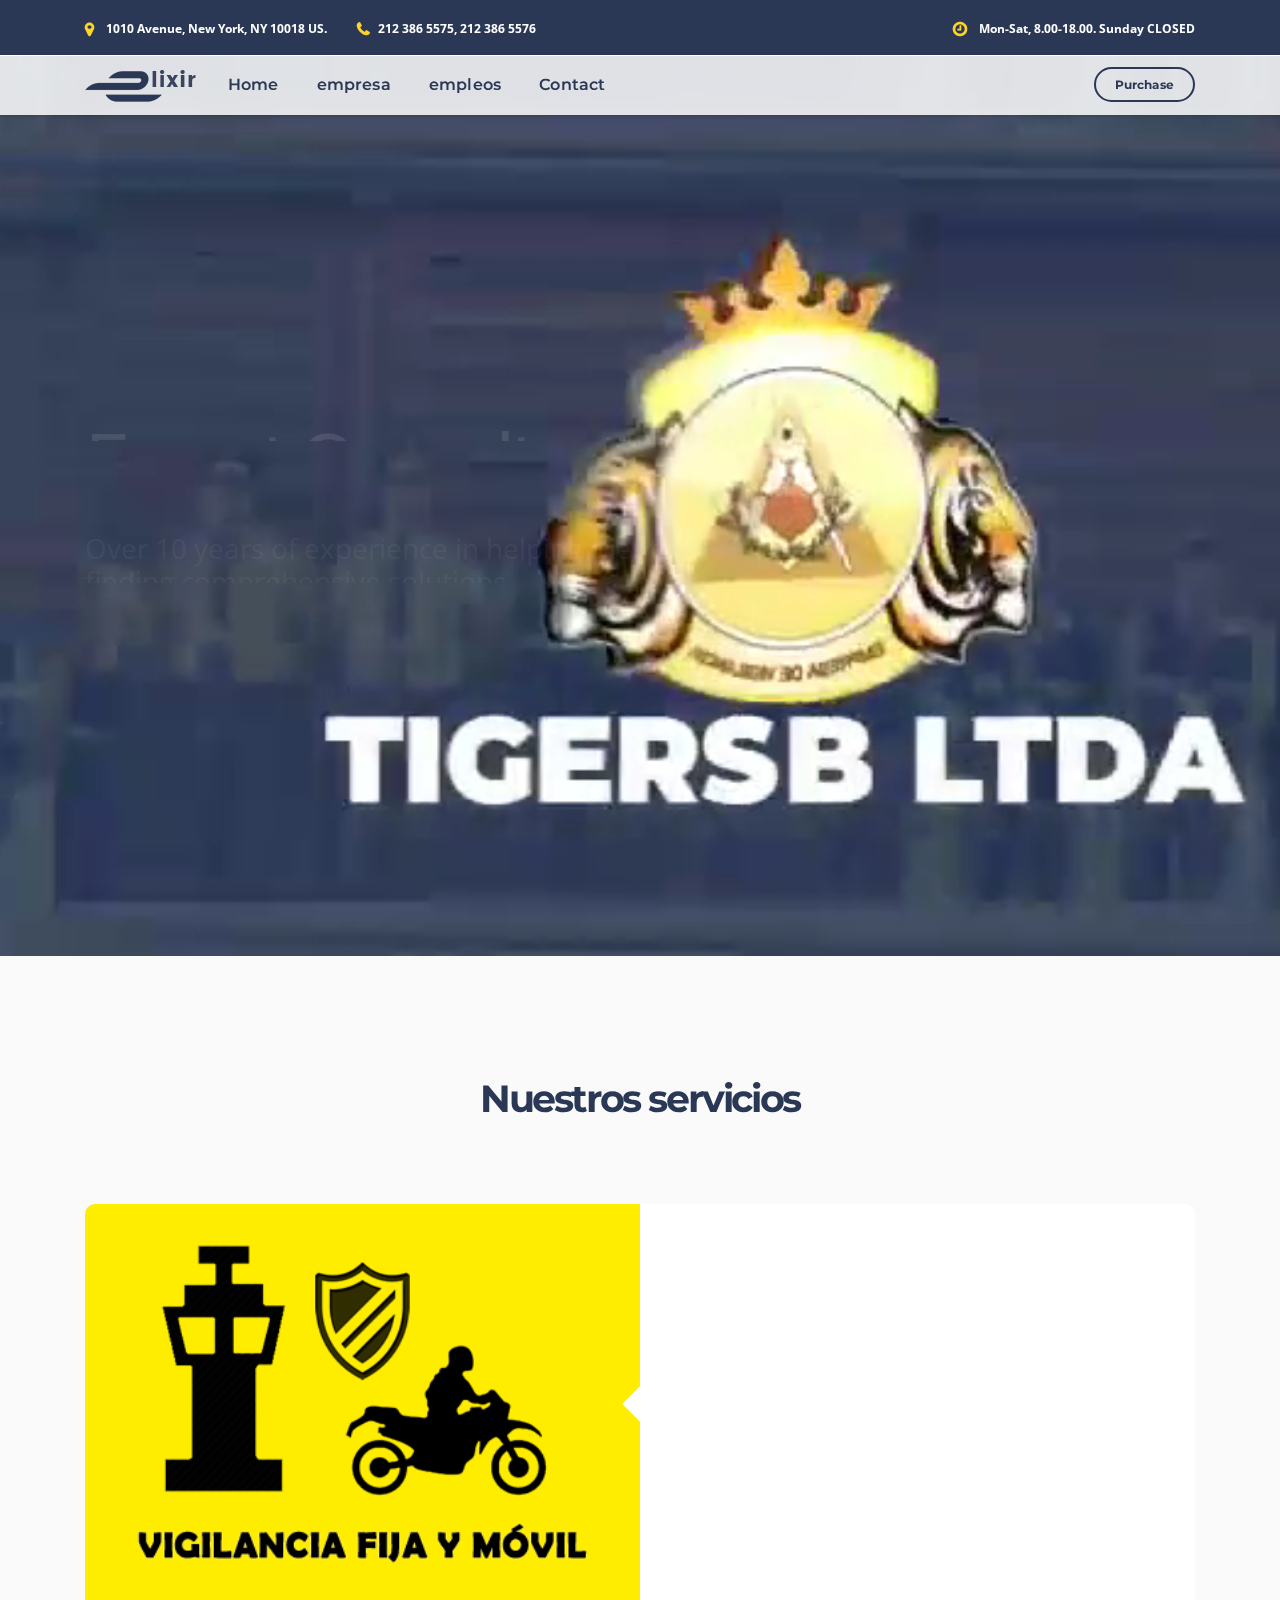
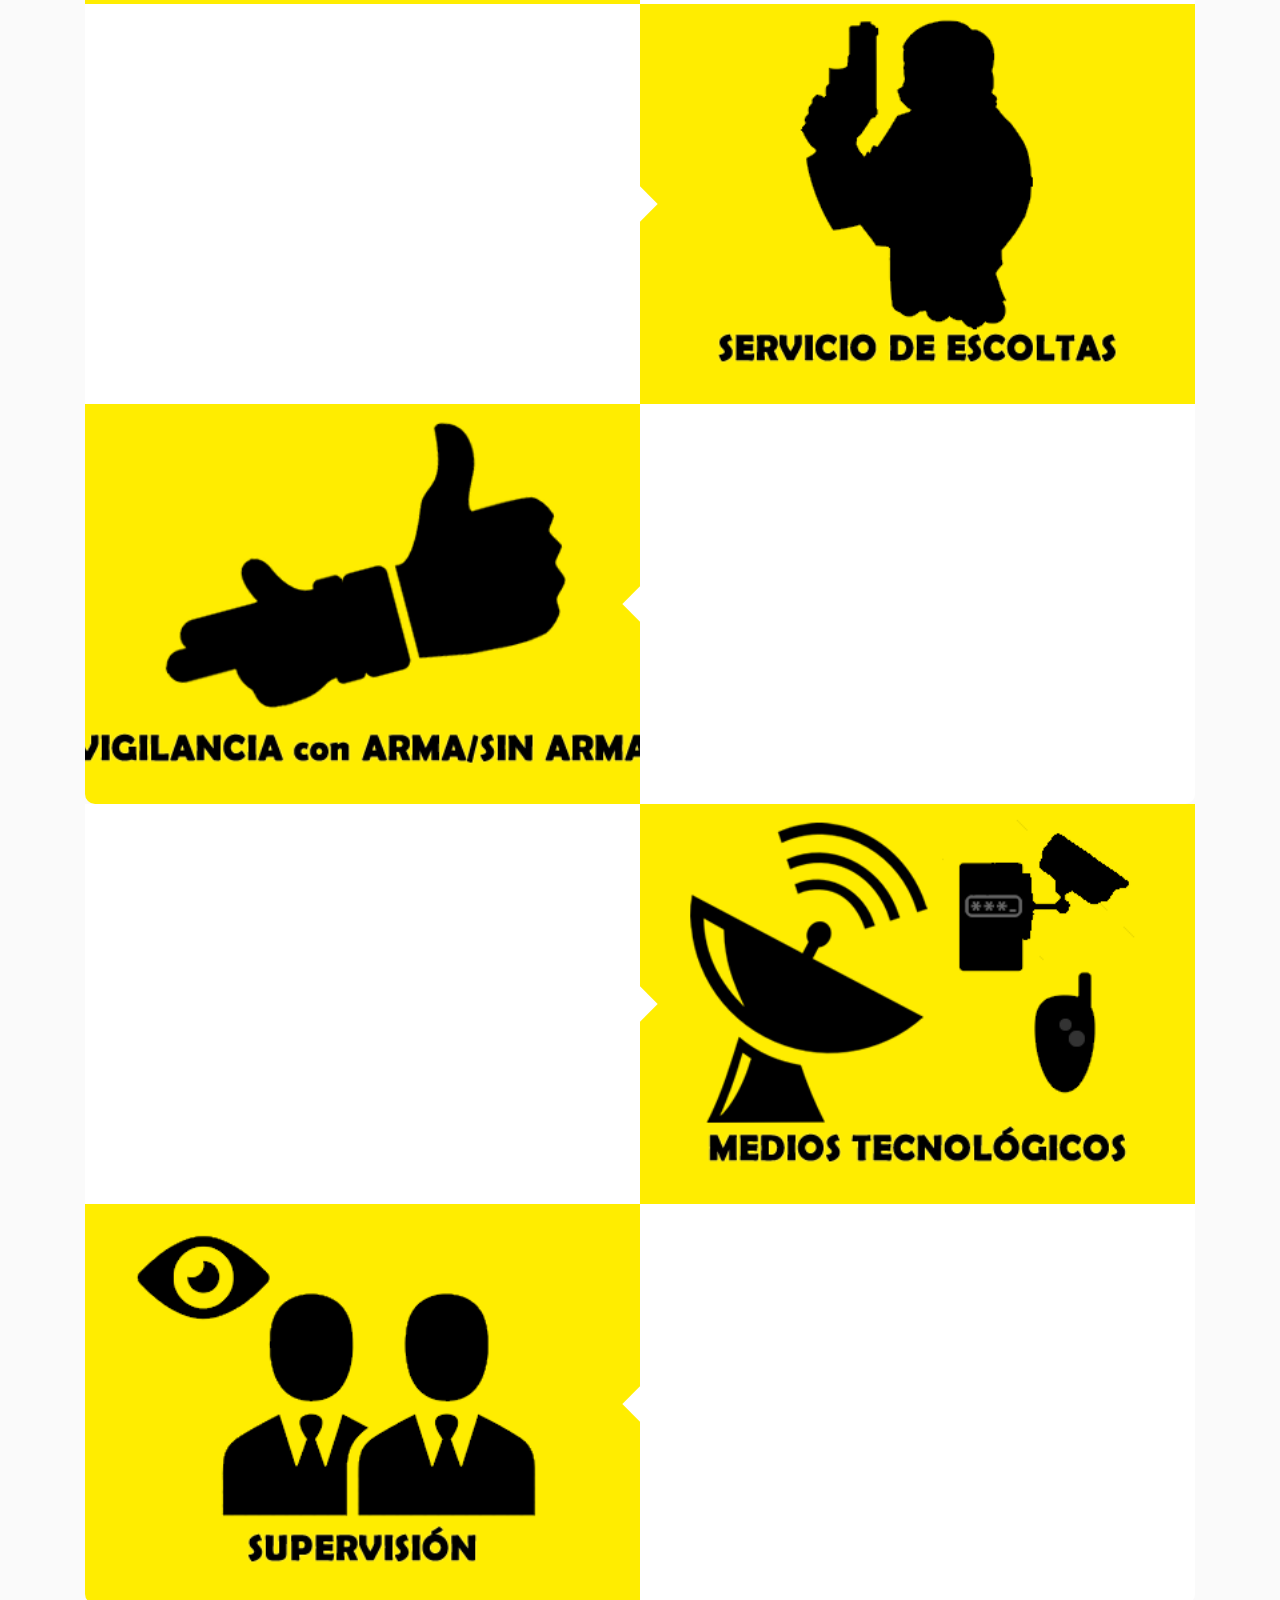
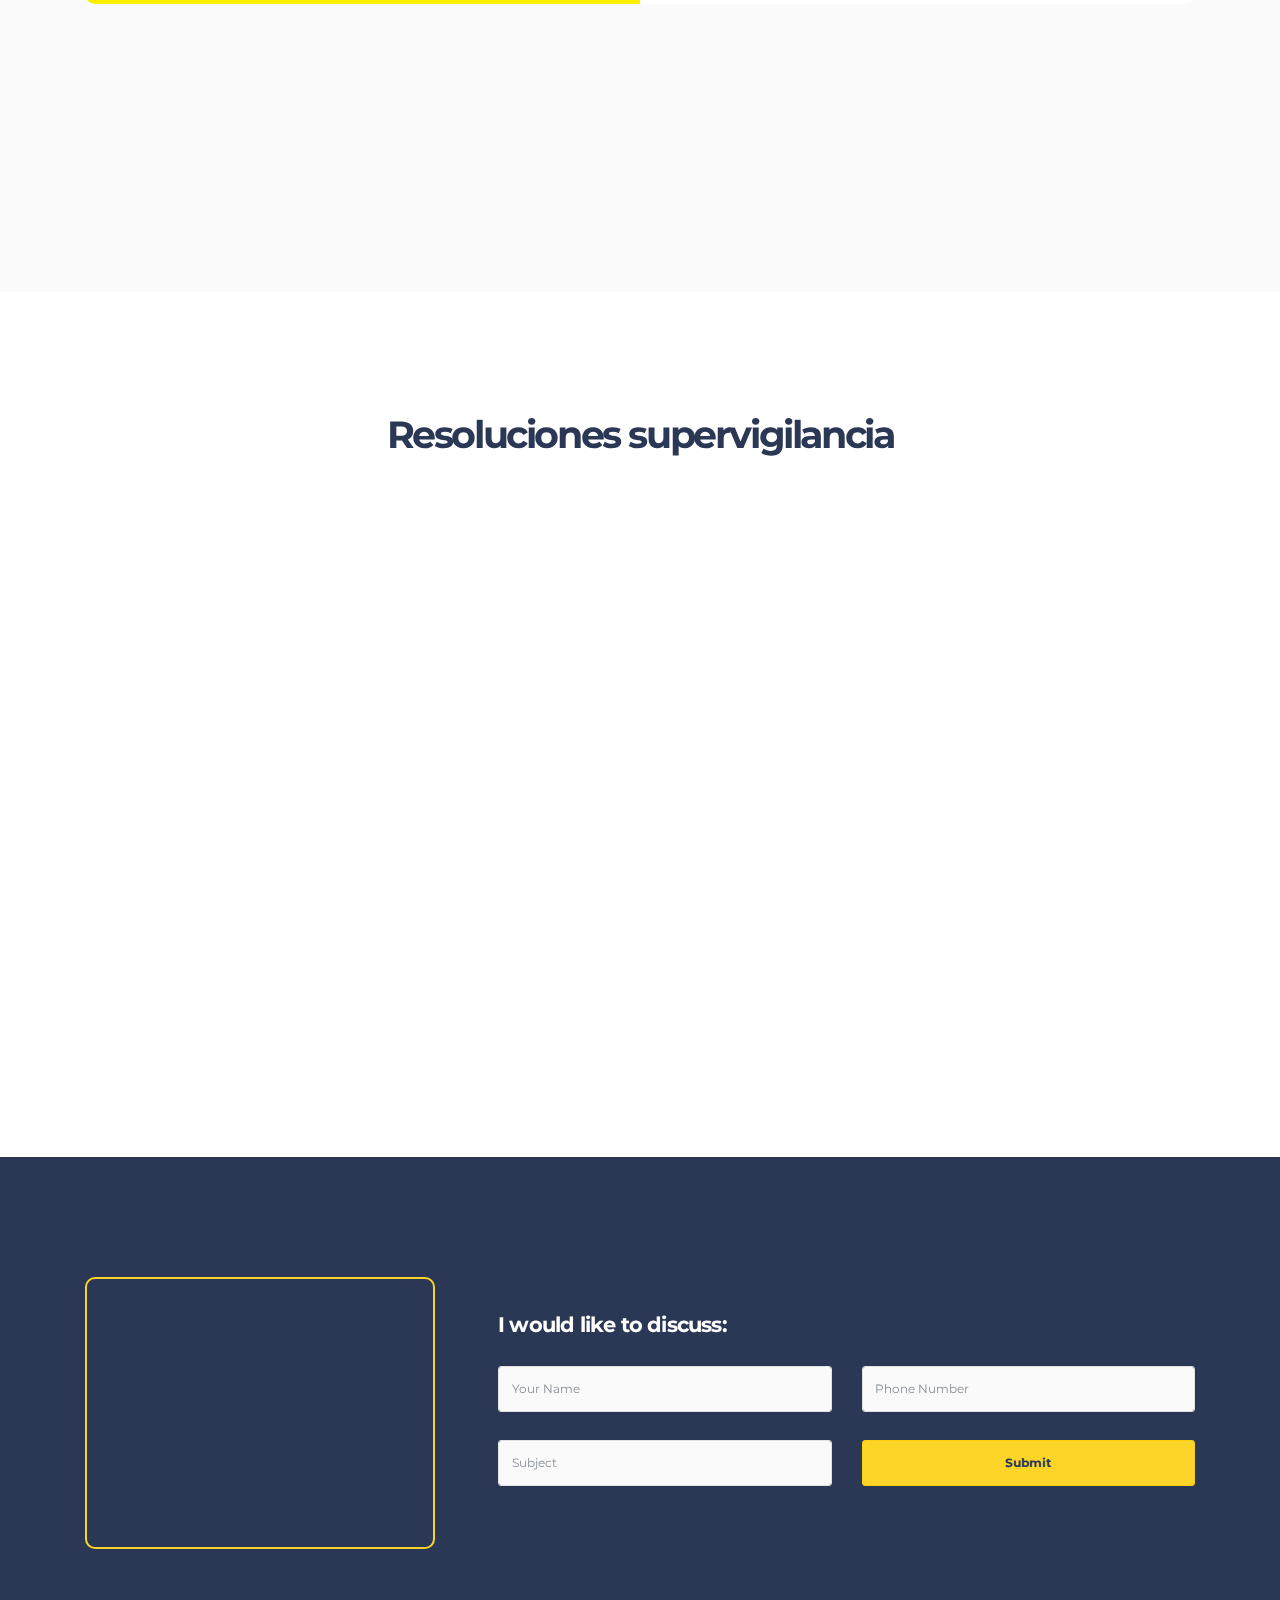
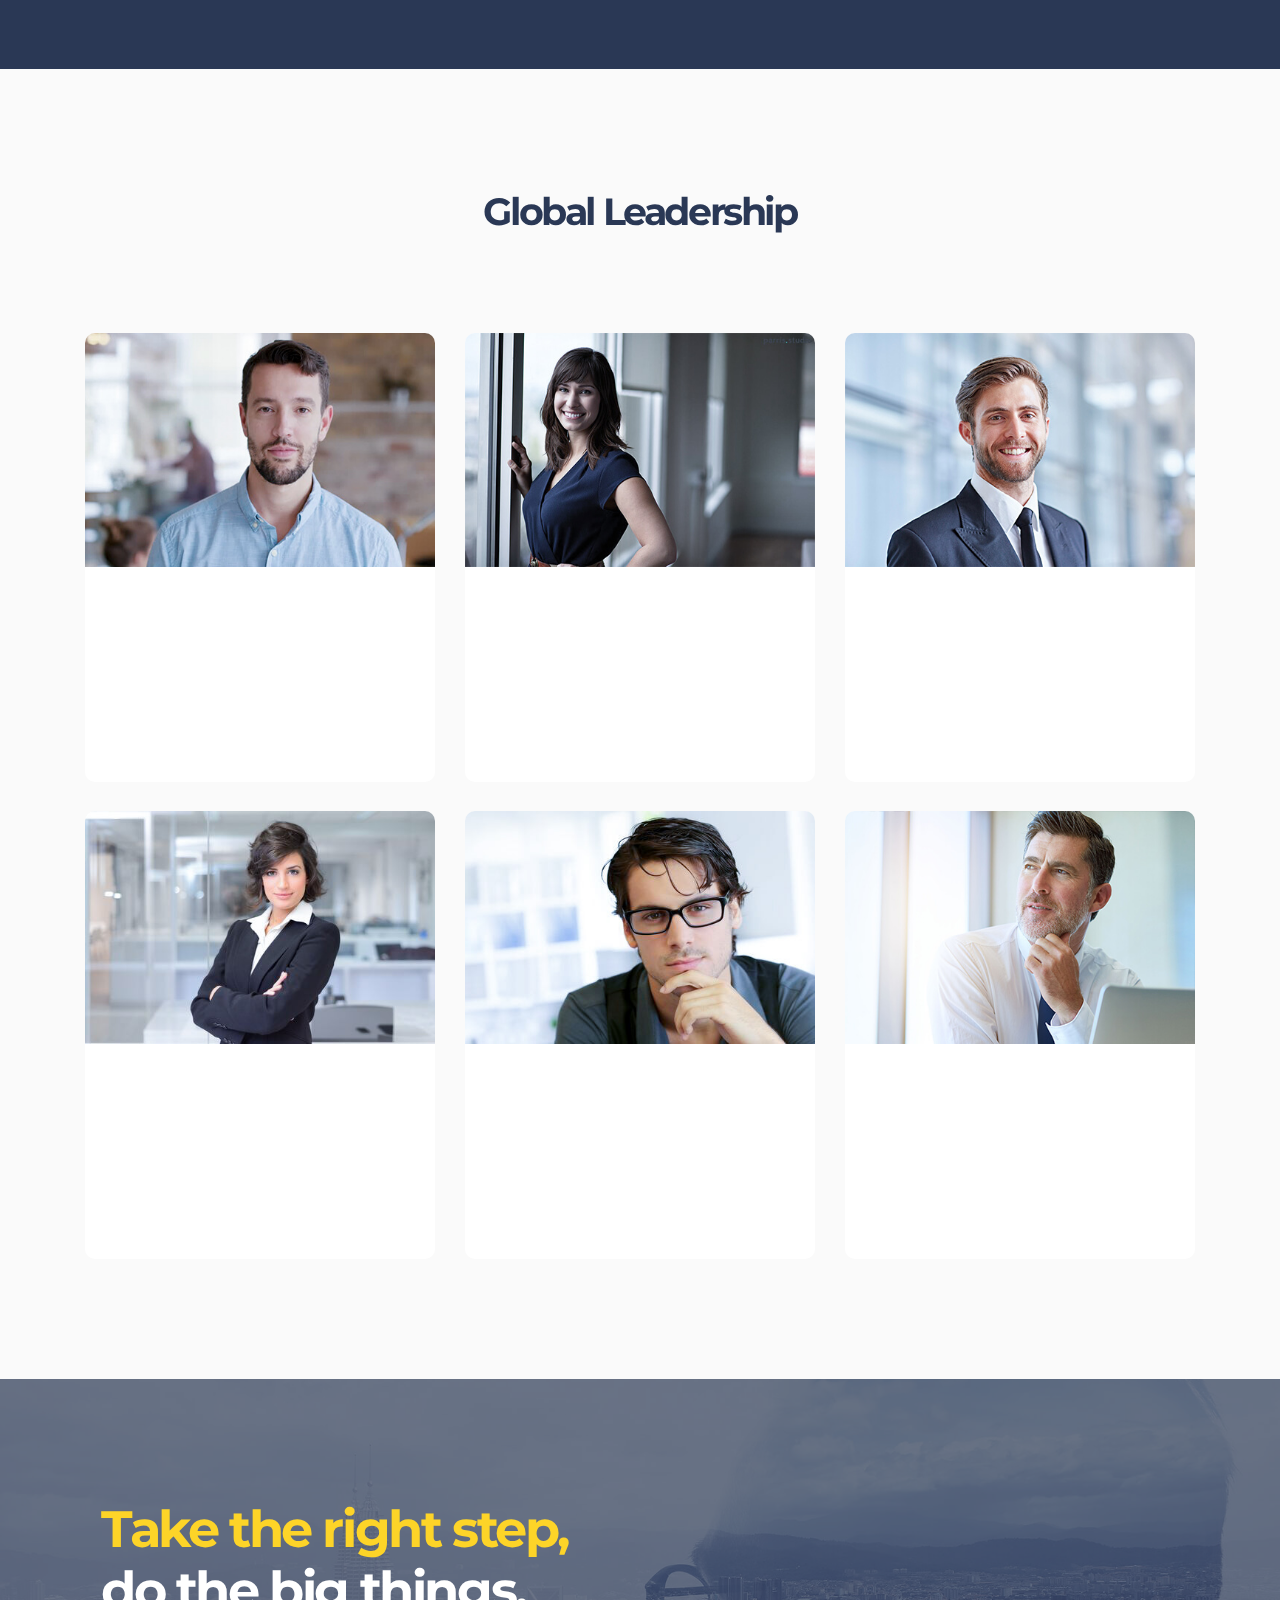
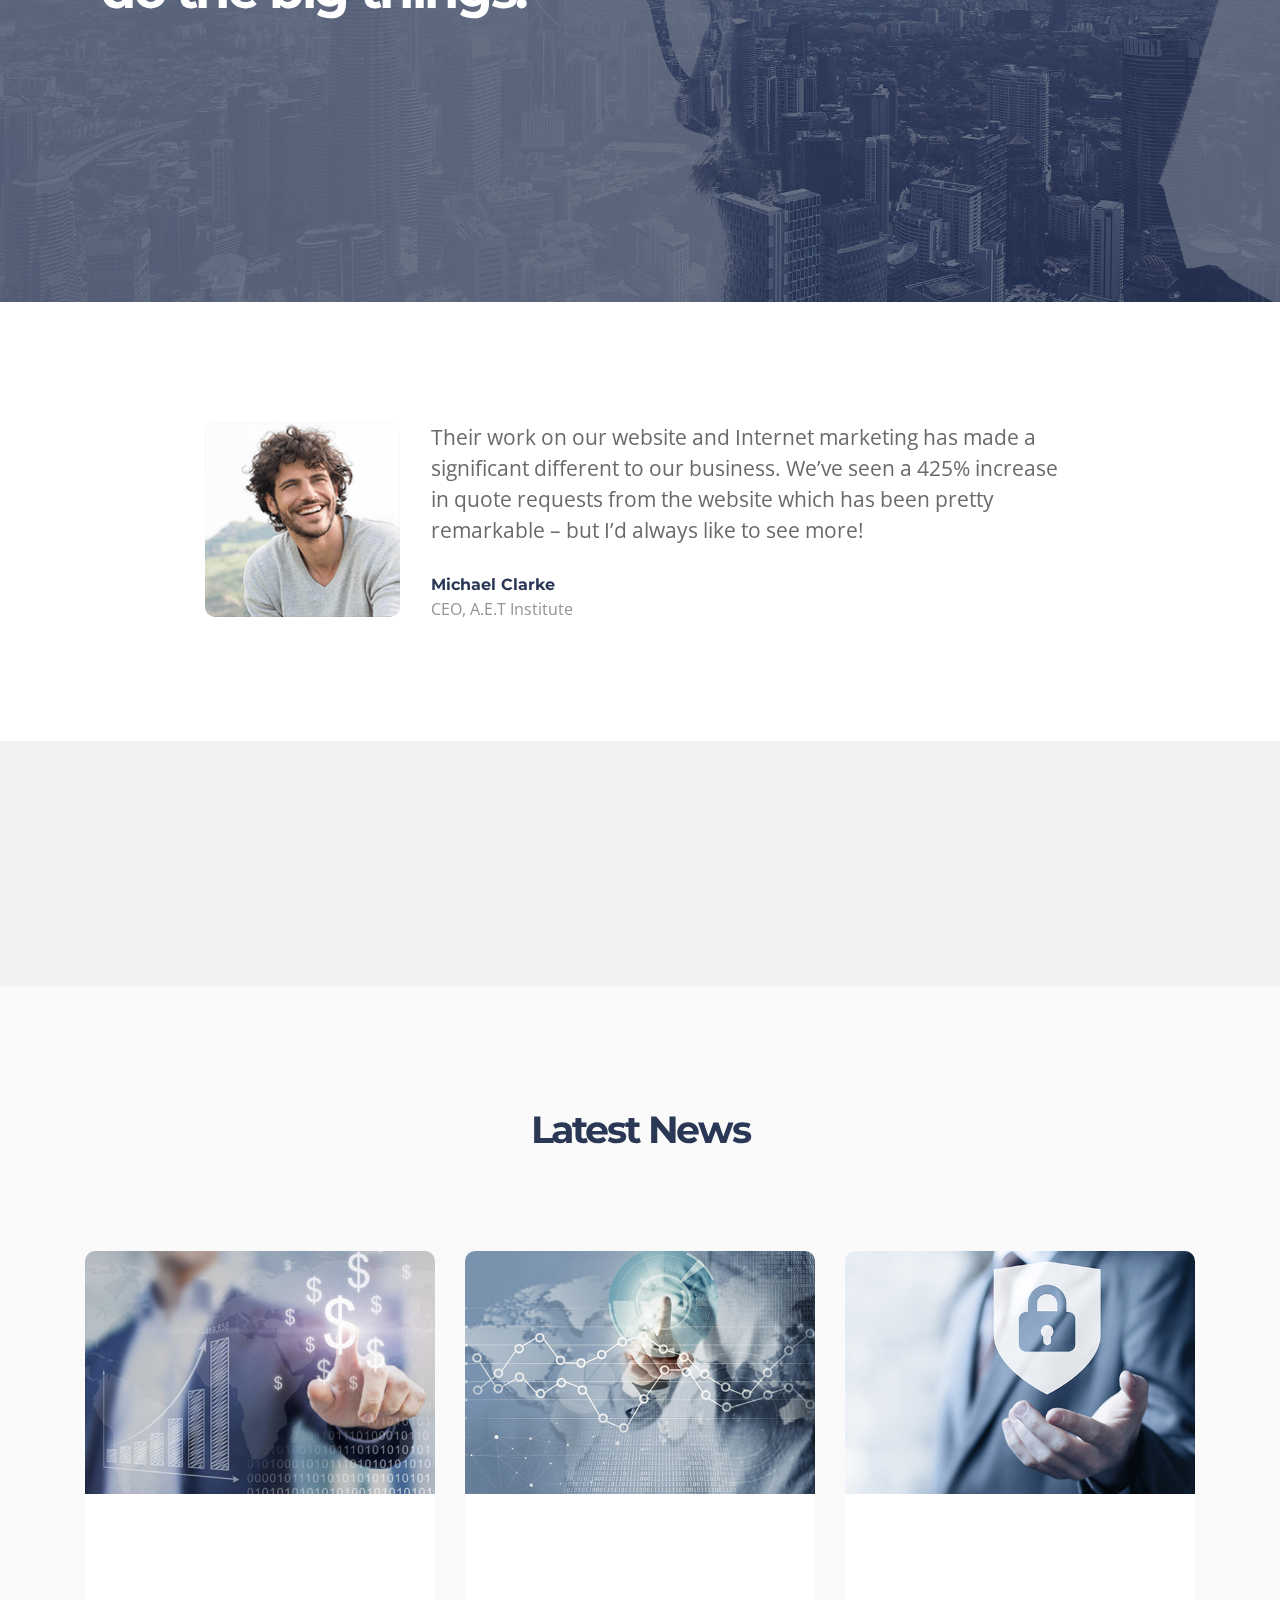
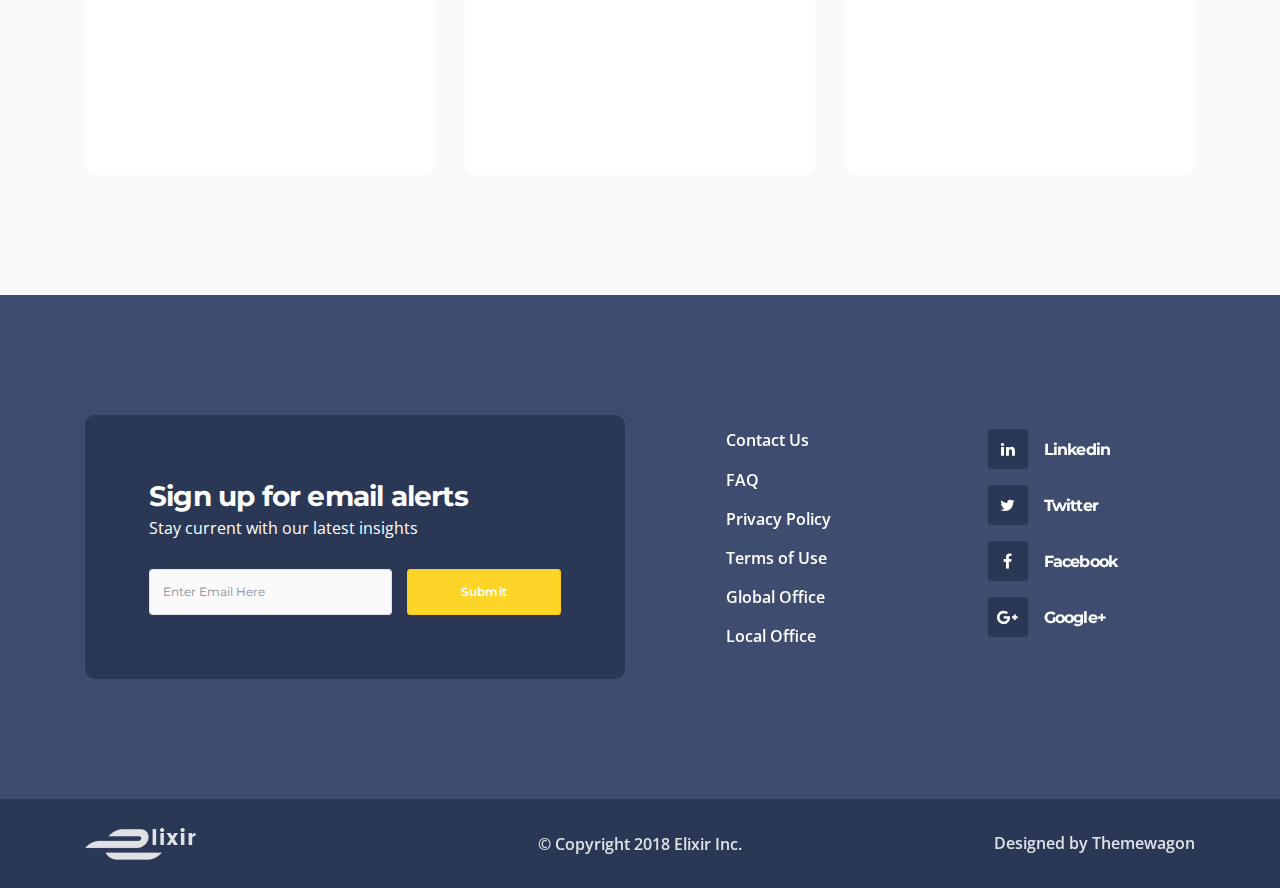
==== index.html @ 4ce83832 "Primer commit" ====
<!DOCTYPE html>
<html lang="en-US">
<!-- Mirrored from markup.themewagon.com/tryelixir/index--header-selfhosted-video.html by HTTrack Website Copier/3.x [XR&CO'2014], Sun, 15 Jul 2018 00:04:23 GMT -->

<head>
  <meta charset="utf-8">
  <meta http-equiv="X-UA-Compatible" content="IE=edge">
  <meta name="viewport" content="width=device-width, initial-scale=1">
  <!--  -->
  <!--    Document Title-->
  <!-- =============================================-->
  <title>Elixir | Beautiful Site Template for Agencies &amp; Professionals</title>
  <!--  -->
  <!--    Favicons-->
  <!--    =============================================-->
  <link rel="apple-touch-icon" sizes="180x180" href="assets/images/favicons/apple-touch-icon.png">
  <link rel="icon" type="image/png" sizes="32x32" href="assets/images/favicons/favicon-32x32.png">
  <link rel="icon" type="image/png" sizes="16x16" href="assets/images/favicons/favicon-16x16.png">
  <link rel="shortcut icon" type="image/x-icon" href="assets/images/favicons/favicon.ico">
  <link rel="manifest" href="assets/images/favicons/manifest.html">
  <link rel="mask-icon" href="assets/images/favicons/safari-pinned-tab.svg" color="#5bbad5">
  <meta name="msapplication-TileImage" content="assets/images/favicons/mstile-150x150.png">
  <meta name="theme-color" content="#ffffff">
  <!--  -->
  <!--    Stylesheets-->
  <!--    =============================================-->
  <!-- Default stylesheets-->
  <link href="assets/lib/bootstrap/dist/css/bootstrap.min.css" rel="stylesheet">
  <!-- Template specific stylesheets-->
  <link href="assets/lib/loaders.css/loaders.min.css" rel="stylesheet">
  <link href="https://fonts.googleapis.com/css?family=Montserrat:300,400,500,600,700|Open+Sans:300,400,600,700,800" rel="stylesheet">
  <link href="assets/lib/iconsmind/iconsmind.css" rel="stylesheet">
  <link href="../../code.ionicframework.com/ionicons/2.0.1/css/ionicons.min.css" rel="stylesheet">
  <link href="assets/lib/hamburgers/dist/hamburgers.min.css" rel="stylesheet">
  <link href="assets/lib/font-awesome/css/font-awesome.min.css" rel="stylesheet">
  <link href="assets/lib/owl.carousel/dist/assets/owl.carousel.min.css" rel="stylesheet">
  <link href="assets/lib/owl.carousel/dist/assets/owl.theme.default.min.css" rel="stylesheet">
  <link href="assets/lib/remodal/dist/remodal.css" rel="stylesheet">
  <link href="assets/lib/remodal/dist/remodal-default-theme.css" rel="stylesheet">
  <link href="assets/lib/flexslider/flexslider.css" rel="stylesheet">
  <link href="assets/lib/lightbox2/dist/css/lightbox.css" rel="stylesheet">
  <!-- Main stylesheet and color file-->
  <link href="assets/css/style.css" rel="stylesheet">
  <link href="assets/css/custom.css" rel="stylesheet">
</head>

<body data-spy="scroll" data-target=".inner-link" data-offset="60">
  <main>
    <div class="loading" id="preloader">
      <div class="loader h-100 d-flex align-items-center justify-content-center">
        <div class="line-scale">
          <div></div>
          <div></div>
          <div></div>
          <div></div>
          <div></div>
        </div>
      </div>
    </div>
    <section class="background-primary py-3 d-none d-sm-block">
      <div class="container">
        <div class="row align-items-center">
          <div class="col-auto d-none d-lg-block"><span class="fa fa-map-marker color-warning fw-800 icon-position-fix"></span>
            <p class="ml-2 mb-0 fs--1 d-inline color-white fw-700">1010 Avenue, New York, NY 10018 US. </p>
          </div>
          <div class="col-auto ml-md-auto order-md-2 d-none d-sm-block"><span class="fa fa-clock-o color-warning fw-800 icon-position-fix"></span>
            <p class="ml-2 mb-0 fs--1 d-inline color-white fw-700">Mon-Sat, 8.00-18.00. Sunday CLOSED</p>
          </div>
          <div class="col-auto"><span class="fa fa-phone color-warning fw-800 icon-position-fix"></span><a class="ml-2 mb-0 fs--1 d-inline color-white fw-700" href="tel:2123865575">212 386 5575, 212 386 5576</a></div>
        </div>
        <!--/.row-->
      </div>
      <!--/.container-->
    </section>
    <div class="znav-white znav-container sticky-top navbar-elixir" id="znav-container">
      <div class="container">
        <nav class="navbar navbar-expand-lg">
          <a class="navbar-brand overflow-hidden pr-3" href="index-2.html"><img src="assets/images/logo-dark.png" alt="" /></a><button class="navbar-toggler" type="button" data-toggle="collapse" data-target="#navbarNavDropdown"
            aria-controls="navbarNavDropdown" aria-expanded="false" aria-label="Toggle navigation"><div class="hamburger hamburger--emphatic"><div class="hamburger-box"><div class="hamburger-inner"></div></div></div></button>
          <div
            class="collapse navbar-collapse" id="navbarNavDropdown">
            <ul class="navbar-nav fs-0 fw-700">
              <li>
                <a href="index.html">Home</a>
              </li>
              <li>               
                <a href="services.html">empresa</a>                
              </li>
              <li>
                <a href="empleos.html">empleos</a> 
              </li>
              <li>
                <a class="d-block mr-md-9" href="contact.html">Contact</a>
              </li>
            </ul>
            <ul class="navbar-nav ml-lg-auto">
              <li><a class="btn btn-outline-primary btn-capsule btn-sm border-2x fw-700" href="https://themewagon.com/themes/elixir/" target="_blank">Purchase</a></li>
            </ul>
      </div>
      </nav>
    </div>
    </div>
    <section class="color-white py-0" id="header-video">
      <div>
        <div class="background-holder" style="background-image:url(assets/images/video-1.html);"><video autoplay="autoplay" loop="loop" muted="muted"><source src="assets/videos/morning-routine/video.webm" type="video/webm"/><source src="assets/videos/morning-routine/video.mp4" type="video/mp4"/><source src="assets/videos/morning-routine/video.html" type="video/ogv"/></video></div>
        <!--/.background-holder-->
        <div class="container" data-zanim-timeline="{}" data-zanim-trigger="scroll">
          <div class="row h-full py-8 align-items-center" data-inertia='{"weight":1.5}'>
            <div class="col-sm-8 col-lg-7">
              <div class="overflow-hidden">
                <h1 class="fs-4 fs-md-5 zopacity" data-zanim='{"delay":0.5}'>Expert Consultants</h1>
              </div>
              <div class="overflow-hidden">
                <p class="color-primary mt-4 mb-5 lh-2 fs-1 fs-md-2 zopacity" data-zanim='{"delay":0.6}'>Over 10 years of experience in helping clients finding comprehensive solutions.</p>
              </div>
              <div class="overflow-hidden">
                <div class="zopacity" data-zanim='{"delay":0.7}'><a class="btn btn-primary mr-3 mt-3" href="#">Read more<span class="fa fa-chevron-right ml-2"></span></a><a class="btn btn-warning mt-3"
                    href="contact.html">Contact us<span class="fa fa-chevron-right ml-2"></span></a></div>
              </div>
            </div>
          </div>
        </div>
        <!--/.row-->
      </div>
      <!--/.container-->
    </section>

    <section class="background-11">
      <div class="container">
        <h3 class="text-center fs-2 fs-md-3">Nuestros servicios</h3>
        <hr class="short" data-zanim='{"from":{"opacity":0,"width":0},"to":{"opacity":1,"width":"4.20873rem"},"duration":0.8}' data-zanim-trigger="scroll"
        />
        <div class="row no-gutters pos-relative mt-6">
          <div class="elixir-caret d-none d-lg-block"></div>
          <div class="col-lg-6 py-3 py-lg-0 mb-0" style="min-height:400px;">
            <div class="background-holder radius-tl-secondary radius-tr-secondary radius-tr-lg-0" style="background-image:url(assets/images/vigilanciaFijaMovil.png);"></div>
            <!--/.background-holder-->
          </div>
          <div class="col-lg-6 px-lg-5 py-lg-6 p-4 my-lg-0 background-white radius-bl-secondary radius-bl-lg-0 radius-br-secondary radius-br-lg-0 radius-tr-lg-secondary">
            <div class="d-flex align-items-center h-100">
              <div data-zanim-timeline="{}" data-zanim-trigger="scroll">
                <div class="overflow-hidden">
                  <h5 data-zanim='{"delay":0}'>Vigilancia fija y movil</h5>
                </div>
                <div class="overflow-hidden">
                  <p class="mt-3" data-zanim='{"delay":0.1}'>As one of the world’s largest accountancy networks, elixir helps a diverse range of clients with a diverse range of needs.This is especially
                    true of our Advisory Practice, which provides corporate finance and transaction services, business restructuring.</p>
                </div>
                <div class="overflow-hidden">
                  <div data-zanim='{"delay":0.2}'><a class="d-flex align-items-center" href="#">Learn More<div class="overflow-hidden ml-2"><span class="d-inline-block" data-zanim='{"from":{"opacity":0,"x":-30},"to":{"opacity":1,"x":0},"delay":0.8}'>&xrarr;</span></div></a></div>
                </div>
              </div>
            </div>
          </div>
        </div>
        <div class="row no-gutters pos-relative mt-4 mt-lg-0">
          <div class="elixir-caret d-none d-lg-block"></div>
          <div class="col-lg-6 py-3 py-lg-0 mb-0 order-lg-2" style="min-height:400px;">
            <div class="background-holder radius-tl-secondary radius-tl-lg-0 radius-tr-secondary radius-tr-lg-0" style="background-image:url(assets/images/servicioEscoltas.png);"></div>
            <!--/.background-holder-->
          </div>
          <div class="col-lg-6 px-lg-5 py-lg-6 p-4 my-lg-0 background-white radius-bl-secondary radius-bl-lg-0 radius-br-secondary radius-br-lg-0">
            <div class="d-flex align-items-center h-100">
              <div data-zanim-timeline="{}" data-zanim-trigger="scroll">
                <div class="overflow-hidden">
                  <h5 data-zanim='{"delay":0}'>Servicio de escoltas</h5>
                </div>
                <div class="overflow-hidden">
                  <p class="mt-3" data-zanim='{"delay":0.1}'>Elixir serves clients across the country and around the world as they navigate an increasingly complex tax landscape. Our tax professionals
                    draw on deep experience and industry-specific knowledge to deliver clients the insights and innovation they need.</p>
                </div>
                <div class="overflow-hidden">
                  <div data-zanim='{"delay":0.2}'><a class="d-flex align-items-center" href="#">Learn More<div class="overflow-hidden ml-2"><span class="d-inline-block" data-zanim='{"from":{"opacity":0,"x":-30},"to":{"opacity":1,"x":0},"delay":0.8}'>&xrarr;</span></div></a></div>
                </div>
              </div>
            </div>
          </div>
        </div>
        <div class="row no-gutters pos-relative mt-4 mt-lg-0">
          <div class="elixir-caret d-none d-lg-block"></div>
          <div class="col-lg-6 py-3 py-lg-0 mb-0" style="min-height:400px;">
            <div class="background-holder radius-tl-secondary radius-tr-secondary radius-tr-lg-0 radius-tl-lg-0 radius-bl-0 radius-bl-lg-secondary" style="background-image:url(assets/images/vigilanciaConArmaSinArma.png);"></div>
            <!--/.background-holder-->
          </div>
          <div class="col-lg-6 px-lg-5 py-lg-6 p-4 my-lg-0 background-white radius-bl-secondary radius-bl-lg-0 radius-br-secondary">
            <div class="d-flex align-items-center h-100">
              <div data-zanim-timeline="{}" data-zanim-trigger="scroll">
                <div class="overflow-hidden">
                  <h5 data-zanim='{"delay":0}'>Vigilancia con y sin arma</h5>
                </div>
                <div class="overflow-hidden">
                  <p class="mt-3" data-zanim='{"delay":0.1}'>To help you understand what this road looks like, we surveyed 1165 digital marketers across Europe and North America to explore current
                    trends and priorities in digital marketing.</p>
                </div>
                <div class="overflow-hidden">
                  <div data-zanim='{"delay":0.2}'><a class="d-flex align-items-center" href="#">Learn More<div class="overflow-hidden ml-2"><span class="d-inline-block" data-zanim='{"from":{"opacity":0,"x":-30},"to":{"opacity":1,"x":0},"delay":0.8}'>&xrarr;</span></div></a></div>
                </div>
              </div>
            </div>
          </div>
        </div>
        <div class="row no-gutters pos-relative mt-4 mt-lg-0">
          <div class="elixir-caret d-none d-lg-block"></div>
          <div class="col-lg-6 py-3 py-lg-0 mb-0 order-lg-2" style="min-height:400px;">
            <div class="background-holder radius-tl-secondary radius-tl-lg-0 radius-tr-secondary radius-tr-lg-0" style="background-image:url(assets/images/mediosTecnologicos.png);"></div>
            <!--/.background-holder-->
          </div>
          <div class="col-lg-6 px-lg-5 py-lg-6 p-4 my-lg-0 background-white radius-bl-secondary radius-bl-lg-0 radius-br-secondary radius-br-lg-0">
            <div class="d-flex align-items-center h-100">
              <div data-zanim-timeline="{}" data-zanim-trigger="scroll">
                <div class="overflow-hidden">
                  <h5 data-zanim='{"delay":0}'>Medios tecnologicos</h5>
                </div>
                <div class="overflow-hidden">
                  <p class="mt-3" data-zanim='{"delay":0.1}'>Elixir serves clients across the country and around the world as they navigate an increasingly complex tax landscape. Our tax professionals
                    draw on deep experience and industry-specific knowledge to deliver clients the insights and innovation they need.</p>
                </div>
                <div class="overflow-hidden">
                  <div data-zanim='{"delay":0.2}'><a class="d-flex align-items-center" href="#">Learn More<div class="overflow-hidden ml-2"><span class="d-inline-block" data-zanim='{"from":{"opacity":0,"x":-30},"to":{"opacity":1,"x":0},"delay":0.8}'>&xrarr;</span></div></a></div>
                </div>
              </div>
            </div>
          </div>
        </div>
        <div class="row no-gutters pos-relative mt-4 mt-lg-0">
          <div class="elixir-caret d-none d-lg-block"></div>
          <div class="col-lg-6 py-3 py-lg-0 mb-0" style="min-height:400px;">
            <div class="background-holder radius-tl-secondary radius-tr-secondary radius-tr-lg-0 radius-tl-lg-0 radius-bl-0 radius-bl-lg-secondary" style="background-image:url(assets/images/supervision.png);"></div>
            <!--/.background-holder-->
          </div>
          <div class="col-lg-6 px-lg-5 py-lg-6 p-4 my-lg-0 background-white radius-bl-secondary radius-bl-lg-0 radius-br-secondary">
            <div class="d-flex align-items-center h-100">
              <div data-zanim-timeline="{}" data-zanim-trigger="scroll">
                <div class="overflow-hidden">
                  <h5 data-zanim='{"delay":0}'>Supervision</h5>
                </div>
                <div class="overflow-hidden">
                  <p class="mt-3" data-zanim='{"delay":0.1}'>To help you understand what this road looks like, we surveyed 1165 digital marketers across Europe and North America to explore current
                    trends and priorities in digital marketing.</p>
                </div>
                <div class="overflow-hidden">
                  <div data-zanim='{"delay":0.2}'><a class="d-flex align-items-center" href="#">Learn More<div class="overflow-hidden ml-2"><span class="d-inline-block" data-zanim='{"from":{"opacity":0,"x":-30},"to":{"opacity":1,"x":0},"delay":0.8}'>&xrarr;</span></div></a></div>
                </div>
              </div>
            </div>
          </div>
        </div>
        <div class="row mt-7">
          <div class="col-sm-6 col-lg-4 px-4 px-sm-3 text-lg-x" data-zanim-timeline="{}" data-zanim-trigger="scroll">
            <h5 data-zanim='{"delay":0}'><span class="ion-card color-primary fs-2 icon-position-fix mr-3"></span>Special financing</h5>
            <p class="mt-3 pr-3 pr-lg-5 mb-0" data-zanim='{"delay":0.1}'>Apply for special financial support and earn exclusive rewards.</p>
          </div>
          <div class="col-sm-6 col-lg-4 px-4 px-sm-3 mt-4 mt-sm-0 text-lg-x" data-zanim-timeline="{}" data-zanim-trigger="scroll">
            <h5 data-zanim='{"delay":0}'><span class="ion-chatbox-working color-primary mr-3"></span>Chat with team</h5>
            <p class="mt-3 pr-3 pr-lg-5 mb-0" data-zanim='{"delay":0.1}'>Have a question? Chat online with an expert. <a href="#">Start chatting<span class="fa fa-external-link ml-1 icon-position-fix"></span></a></p>
          </div>
          <div class="col-sm-6 col-lg-4 px-4 px-sm-3 mt-4 mt-lg-0 text-lg-x" data-zanim-timeline="{}" data-zanim-trigger="scroll">
            <h5 data-zanim='{"delay":0}'><span class="ion-android-call color-primary mr-3"></span>Call a specialist</h5>
            <p class="mt-3 pr-3 pr-lg-5 mb-0" data-zanim='{"delay":0.1}'>Our 24/7 support team is ready for you at 1-800-MY-Elixir.</p>
          </div>
        </div>
        <!--/.row-->
      </div>
      <!--/.container-->
    </section>
    <section class="text-center">
      <div class="container">
        <h3>Resoluciones supervigilancia</h3>
        <hr class="short" data-zanim='{"from":{"opacity":0,"width":0},"to":{"opacity":1,"width":"4.20873rem"},"duration":0.8}' data-zanim-trigger="scroll"
        />
        <div class="row">
          <div class="col-md-6 col-lg-4 mt-4" data-zanim-timeline="{}" data-zanim-trigger="scroll">
            <div class="px-3 py-4 px-lg-4">
              <div class="overflow-hidden"><span class="icon-Double-Circle fs-3 color-primary fw-600" data-zanim='{"delay":0}'></span></div>           
              <div class="overflow-hidden">
                <p class="mb-0" data-zanim='{"delay":0.2}'>Licencia de funcionamiento resolución 85017 del 5 de diciembre 2013.</p>
              </div>
            </div>
          </div>
          <div class="col-md-6 col-lg-4 mt-4" data-zanim-timeline="{}" data-zanim-trigger="scroll">
            <div class="px-3 py-4 px-lg-4">
              <div class="overflow-hidden"><span class="icon-Mail-2 fs-3 color-primary fw-600" data-zanim='{"delay":0}'></span></div>
              <div class="overflow-hidden">
                <p class="mb-0" data-zanim='{"delay":0.2}'>Cesión de cuotas resolución 7721 del 01 de noviembre 2011.</p>
              </div>
            </div>
          </div>
          <div class="col-md-6 col-lg-4 mt-4" data-zanim-timeline="{}" data-zanim-trigger="scroll">
            <div class="px-3 py-4 px-lg-4">
              <div class="overflow-hidden"><span class="icon-Archery-2 fs-3 color-primary fw-600" data-zanim='{"delay":0}'></span></div>
              <div class="overflow-hidden">
                <p class="mb-0" data-zanim='{"delay":0.2}'>Cambio de razón social resolución 8932 del 29 de diciembre de 2011.</p>
              </div>
            </div>
          </div>
          <div class="col-md-6 col-lg-4 mt-4" data-zanim-timeline="{}" data-zanim-trigger="scroll">
            <div class="px-3 py-4 px-lg-4">
              <div class="overflow-hidden"><span class="icon-Globe-2 fs-3 color-primary fw-600" data-zanim='{"delay":0}'></span></div> 
              <div class="overflow-hidden">
                <p class="mb-0" data-zanim='{"delay":0.2}'>Sucursal san josé de cúcuta resolución 2335 del 23 de abril de 2012.</p>
              </div>
            </div>
          </div>
          <div class="col-md-6 col-lg-4 mt-4" data-zanim-timeline="{}" data-zanim-trigger="scroll">
            <div class="px-3 py-4 px-lg-4">
              <div class="overflow-hidden"><span class="icon-Money-2 fs-3 color-primary fw-600" data-zanim='{"delay":0}'></span></div>
              <div class="overflow-hidden">
                <p class="mb-0" data-zanim='{"delay":0.2}'>Servicio conexo de asesoría, consultoria e investigación resolución 2914 del 24 de mayo de 2012.</p>
              </div>
            </div>
          </div>
          <div class="col-md-6 col-lg-4 mt-4" data-zanim-timeline="{}" data-zanim-trigger="scroll">
            <div class="px-3 py-4 px-lg-4">
              <div class="overflow-hidden"><span class="icon-Bar-Chart fs-3 color-primary fw-600" data-zanim='{"delay":0}'></span></div>
              <div class="overflow-hidden">
                <p class="mb-0" data-zanim='{"delay":0.2}'>Medios tecnológicos resolución 4283 del 06 de julio de 2012. </p>
              </div>
            </div>
          </div>
            <div class="col-md-6 col-lg-4 mt-4" data-zanim-timeline="{}" data-zanim-trigger="scroll">
            <div class="px-3 py-4 px-lg-4">
              <div class="overflow-hidden"><span class="icon-Bar-Chart fs-3 color-primary fw-600" data-zanim='{"delay":0}'></span></div>
              <div class="overflow-hidden">
                <p class="mb-0" data-zanim='{"delay":0.2}'>Escoltas resolución 5355 del 06 de agosto de 2012</p>
              </div>
            </div>
          </div>
            <div class="col-md-6 col-lg-4 mt-4" data-zanim-timeline="{}" data-zanim-trigger="scroll">
            <div class="px-3 py-4 px-lg-4">
              <div class="overflow-hidden"><span class="icon-Bar-Chart fs-3 color-primary fw-600" data-zanim='{"delay":0}'></span></div>
              <div class="overflow-hidden">
                <p class="mb-0" data-zanim='{"delay":0.2}'>Vigilancia móvil resolución 7289 del 08 de octubre de 2012 </p>
              </div>
            </div>
          </div>
        </div>
        <!--/.row-->
      </div>
      <!--/.container-->
    </section>
    <section class="background-primary">
      <div class="container">
        <div class="row align-items-center color-white">
          <div class="col-lg-4">
            <div class="border border-2x border-color-warning p-4 py-lg-5 text-center radius-secondary" data-zanim-timeline="{}" data-zanim-trigger="scroll">
              <div class="overflow-hidden">
                <h4 class="color-white" data-zanim='{"delay":0}'>Request a call back</h4>
              </div>
              <div class="overflow-hidden">
                <p class="px-lg-1 color-11 mb-0" data-zanim='{"delay":0.1}'>Would you like to speak to one of our financial advisers over the phone? Just submit your details and we’ll be in touch shortly. You can
                  also email us if you would prefer.</p>
              </div>
            </div>
          </div>
          <div class="col-lg-8 pl-lg-5 mt-6 mt-lg-0">
            <h5 class="color-white">I would like to discuss:</h5>
            <form class="zform mt-4" method="post">
              <div class="row">
                <div class="col-6"><input class="form-control" type="hidden" name="to" value="username@domain.extension" /><input class="form-control" type="text" placeholder="Your Name"
                    aria-label="Text input with dropdown button" /></div>
                <div class="col-6"><input class="form-control" type="text" placeholder="Phone Number" aria-label="Text input with dropdown button" /></div>
                <div class="col-6 mt-4"><input class="form-control" type="text" placeholder="Subject" aria-label="Text input with dropdown button" /></div>
                <div class="col-6 mt-4"><button class="btn btn-warning btn-block" type="submit">Submit</button></div>
                <div class="col-12">
                  <div class="zform-feedback mt-4"></div>
                </div>
              </div>
            </form>
          </div>
        </div>
        <!--/.row-->
      </div>
      <!--/.container-->
    </section>
    <section class="background-11  text-center">
      <div class="container">
        <div class="row mb-6">
          <div class="col">
            <h3 class="fs-2 fs-md-3"> Global Leadership</h3>
            <hr class="short" data-zanim='{"from":{"opacity":0,"width":0},"to":{"opacity":1,"width":"4.20873rem"},"duration":0.8}'
              data-zanim-trigger="scroll">
          </div>
        </div>
        <div class="row">
          <div class="col-sm-6 col-lg-4">
            <div class="background-white pb-4 h-100 radius-secondary"><img class="mb-4 radius-tr-secondary radius-tl-secondary" src="assets/images/portrait-3.jpg" alt="Profile Picture" />
              <div class="px-4" data-zanim-timeline="{}"
                data-zanim-trigger="scroll">
                <div class="overflow-hidden">
                  <h5 data-zanim='{"delay":0}'>Reenal Scott</h5>
                </div>
                <div class="overflow-hidden">
                  <h6 class="fw-400 color-7" data-zanim='{"delay":0.1}'>Advertising Consultant</h6>
                </div>
                <div class="overflow-hidden">
                  <p class="py-3 mb-0" data-zanim='{"delay":0.2}'>Reenal Scott is the Founder and CEO of Elixir, which he started from his dorm room in 2013 with 3 people only.</p>
                </div>
              </div>
            </div>
          </div>
          <div class="col-sm-6 col-lg-4 mt-4 mt-sm-0">
            <div class="background-white pb-4 h-100 radius-secondary"><img class="mb-4 radius-tr-secondary radius-tl-secondary" src="assets/images/portrait-4.jpg" alt="Profile Picture" />
              <div class="px-4" data-zanim-timeline="{}"
                data-zanim-trigger="scroll">
                <div class="overflow-hidden">
                  <h5 data-zanim='{"delay":0}'>Lily Anderson</h5>
                </div>
                <div class="overflow-hidden">
                  <h6 class="fw-400 color-7" data-zanim='{"delay":0.1}'>Activation Consultant</h6>
                </div>
                <div class="overflow-hidden">
                  <p class="py-3 mb-0" data-zanim='{"delay":0.2}'>Lily leads Elixir UK and oversees the company’s Customer Operations teams supporting millions ofr users.</p>
                </div>
              </div>
            </div>
          </div>
          <div class="col-sm-6 col-lg-4 mt-4 mt-lg-0">
            <div class="background-white pb-4 h-100 radius-secondary"><img class="mb-4 radius-tr-secondary radius-tl-secondary" src="assets/images/portrait-5.jpg" alt="Profile Picture" />
              <div class="px-4" data-zanim-timeline="{}"
                data-zanim-trigger="scroll">
                <div class="overflow-hidden">
                  <h5 data-zanim='{"delay":0}'>Thomas Anderson</h5>
                </div>
                <div class="overflow-hidden">
                  <h6 class="fw-400 color-7" data-zanim='{"delay":0.1}'>Change Management Consultant</h6>
                </div>
                <div class="overflow-hidden">
                  <p class="py-3 mb-0" data-zanim='{"delay":0.2}'>As the VP of People, Thomas’s focus lies in the development and optimization of talent retention.</p>
                </div>
              </div>
            </div>
          </div>
          <div class="col-sm-6 col-lg-4 mt-4">
            <div class="background-white pb-4 h-100 radius-secondary"><img class="mb-4 radius-tr-secondary radius-tl-secondary" src="assets/images/portrait-6.jpg" alt="Profile Picture" />
              <div class="px-4" data-zanim-timeline="{}"
                data-zanim-trigger="scroll">
                <div class="overflow-hidden">
                  <h5 data-zanim='{"delay":0}'>Legartha Mantana</h5>
                </div>
                <div class="overflow-hidden">
                  <h6 class="fw-400 color-7" data-zanim='{"delay":0.1}'>Brand Management Consultant</h6>
                </div>
                <div class="overflow-hidden">
                  <p class="py-3 mb-0" data-zanim='{"delay":0.2}'>As General Counsel of Elixir, Tony oversees global legal activities and policies across all aspects.</p>
                </div>
              </div>
            </div>
          </div>
          <div class="col-sm-6 col-lg-4 mt-4">
            <div class="background-white pb-4 h-100 radius-secondary"><img class="mb-4 radius-tr-secondary radius-tl-secondary" src="assets/images/portrait-7.jpg" alt="Profile Picture" />
              <div class="px-4" data-zanim-timeline="{}"
                data-zanim-trigger="scroll">
                <div class="overflow-hidden">
                  <h5 data-zanim='{"delay":0}'>John Snow</h5>
                </div>
                <div class="overflow-hidden">
                  <h6 class="fw-400 color-7" data-zanim='{"delay":0.1}'>Business Analyst</h6>
                </div>
                <div class="overflow-hidden">
                  <p class="py-3 mb-0" data-zanim='{"delay":0.2}'>John has overseen the meteoric growth while protecting scaling its uniquely creative and culture.</p>
                </div>
              </div>
            </div>
          </div>
          <div class="col-sm-6 col-lg-4 mt-4">
            <div class="background-white pb-4 h-100 radius-secondary"><img class="mb-4 radius-tr-secondary radius-tl-secondary" src="assets/images/portrait-1.jpg" alt="Profile Picture" />
              <div class="px-4" data-zanim-timeline="{}"
                data-zanim-trigger="scroll">
                <div class="overflow-hidden">
                  <h5 data-zanim='{"delay":0}'>Ragner Lothbrok</h5>
                </div>
                <div class="overflow-hidden">
                  <h6 class="fw-400 color-7" data-zanim='{"delay":0.1}'>Business Consultant</h6>
                </div>
                <div class="overflow-hidden">
                  <p class="py-3 mb-0" data-zanim='{"delay":0.2}'>Ragner, SVP of Engineering, oversees Elixir’s vast engineering organization which drives the core programming.</p>
                </div>
              </div>
            </div>
          </div>
        </div>
        <!--/.row-->
      </div>
      <!--/.container-->
    </section>
    <section>
      <div class="background-holder overlay overlay-elixir" style="background-image:url(assets/images/background-15.jpg);"></div>
      <!--/.background-holder-->
      <div class="container">
        <div class="row">
          <div class="col-12">
            <div class="media"><span class="ion-android-checkmark-circle fs-5 color-warning mr-3" style="transform: translateY(-1rem);"></span>
              <div class="media-body">
                <h2 class="color-warning fs-3 fs-lg-4">Take the right step,<br/><span class="color-white">do the big things.</span></h2>
                <div class="row mt-4 pr-lg-10">
                  <div class="col-md-3 overflow-hidden" data-zanim-timeline="{}" data-zanim-trigger="scroll">
                    <div class="fs-3 fs-lg-4 mb-0 lh-2 fw-700 color-white mt-lg-5 mt-3" data-zanim='{"delay":0.1}'>52k</div>
                    <h6 class="fs-0 color-white" data-zanim='{"delay":0.2}'>Cases Solved</h6>
                  </div>
                  <div class="col col-lg-3 overflow-hidden" data-zanim-timeline="{}" data-zanim-trigger="scroll">
                    <div class="fs-3 fs-lg-4 mb-0 lh-2 fw-700 color-white mt-lg-5 mt-3" data-zanim='{"delay":0.1}'>164</div>
                    <h6 class="fs-0 color-white" data-zanim='{"delay":0.2}'>Trained Experts</h6>
                  </div>
                  <div class="w-100 d-flex d-lg-none"></div>
                  <div class="col-md-3 overflow-hidden" data-zanim-timeline="{}" data-zanim-trigger="scroll">
                    <div class="fs-3 fs-lg-4 mb-0 lh-2 fw-700 color-white mt-lg-5 mt-3" data-zanim='{"delay":0.1}'>38</div>
                    <h6 class="fs-0 color-white" data-zanim='{"delay":0.2}'>Branches</h6>
                  </div>
                  <div class="col col-lg-3 overflow-hidden" data-zanim-timeline="{}" data-zanim-trigger="scroll">
                    <div class="fs-3 fs-lg-4 mb-0 lh-2 fw-700 color-white mt-lg-5 mt-3" data-zanim='{"delay":0.1}'>100%</div>
                    <h6 class="fs-0 color-white" data-zanim='{"delay":0.2}'>Satisfied Clients</h6>
                  </div>
                </div>
              </div>
            </div>
          </div>
        </div>
        <!--/.row-->
      </div>
      <!--/.container-->
    </section>
    <section class=" background-white">
      <div class="container">
        <div class="row">
          <div class="col">
            <div class="owl-carousel owl-theme owl-dot-round" data-options='{"nav":true,"dots":false,"loop":true,"autoplay":true,"autoplayHoverPause":true,"items":1}'>
              <div class="row px-lg-8">
                <div class="col-4 col-md-3 mx-auto"><img class="radius-secondary mx-auto" src="assets/images/client1.png" alt="Member" style="width: auto;" /></div>
                <div class="col-md-9 ml-auto mt-4 mt-md-0 px-4 px-sm-3">
                  <p class="lead fw-400">Their work on our website and Internet marketing has made a significant different to our business. We’ve seen a 425% increase in quote
                    requests from the website which has been pretty remarkable – but I’d always like to see more!</p>
                  <h6 class="fs-0 mb-1 mt-4">Michael Clarke</h6>
                  <p class="mb-0 color-7">CEO, A.E.T Institute</p>
                </div>
              </div>
              <div class="row px-lg-8">
                <div class="col-4 col-md-3 mx-auto"><img class="radius-secondary mx-auto" src="assets/images/client2.png" alt="Member" style="width: auto;" /></div>
                <div class="col-md-9 ml-auto mt-4 mt-md-0 px-4 px-sm-3">
                  <p class="lead fw-400">Writing case studies was a daunting task for us. We didn’t know where to begin or what questions to ask, and clients never seemed to
                    follow through when we asked. Elixir team did everything – with almost no time or effort for me!</p>
                  <h6 class="fs-0 mb-1 mt-4">Maria Sharapova</h6>
                  <p class="mb-0 color-7">Managing Director, Themewagon Inc.</p>
                </div>
              </div>
              <div class="row px-lg-8">
                <div class="col-4 col-md-3 mx-auto"><img class="radius-secondary mx-auto" src="assets/images/client3.png" alt="Member" style="width: auto;" /></div>
                <div class="col-md-9 ml-auto mt-4 mt-md-0 px-4 px-sm-3">
                  <p class="lead fw-400">As a sales gamification company, we were skeptical to work with a consultant to optimize our sales emails, but Elixir was highly recommended
                    by many other Y-Combinator startups we knew. Elixir helped us run a ~6 week email campaign.</p>
                  <h6 class="fs-0 mb-1 mt-4">David Beckham</h6>
                  <p class="mb-0 color-7">Chairman, Harmony Corporation</p>
                </div>
              </div>
            </div>
          </div>
        </div>
        <!--/.row-->
      </div>
      <!--/.container-->
    </section>
    <section class="background-10 py-6">
      <div class="container">
        <div class="row align-items-center" data-zanim-timeline="{}" data-zanim-trigger="scroll">
          <div class="col-4 col-md-2 my-3 overflow-hidden"><img src="assets/images/partner/logo2.png" alt="" data-zanim="{}" /></div>
          <div class="col-4 col-md-2 my-3 overflow-hidden"><img src="assets/images/partner/logo1.png" alt="" data-zanim="{}" /></div>
          <div class="col-4 col-md-2 my-3 overflow-hidden"><img src="assets/images/partner/logo6.png" alt="" data-zanim="{}" /></div>
          <div class="col-4 col-md-2 my-3 overflow-hidden"><img src="assets/images/partner/logo3.png" alt="" data-zanim="{}" /></div>
          <div class="col-4 col-md-2 my-3 overflow-hidden"><img src="assets/images/partner/logo5.png" alt="" data-zanim="{}" /></div>
          <div class="col-4 col-md-2 my-3 overflow-hidden"><img src="assets/images/partner/logo4.png" alt="" data-zanim="{}" /></div>
        </div>
        <!--/.row-->
      </div>
      <!--/.container-->
    </section>
    <section class="background-11">
      <div class="container">
        <div class="row">
          <div class="col">
            <h3 class="text-center fs-2 fs-lg-3">Latest News</h3>
            <hr class="short" data-zanim='{"from":{"opacity":0,"width":0},"to":{"opacity":1,"width":"4.20873rem"},"duration":0.8}' data-zanim-trigger="scroll"
            />
          </div>
        </div>
        <div class="row mt-lg-6">
          <div class="col-md-6 col-lg-4 py-0 mt-4 mt-lg-0">
            <div class="background-white pb-4 h-100 radius-secondary"><img class="w-100 radius-tr-secondary radius-tl-secondary" src="assets/images/9.jpg" alt="Featured Image" />
              <div class="px-4 pt-4" data-zanim-timeline="{}"
                data-zanim-trigger="scroll">
                <div class="overflow-hidden">
                  <a href="news.html">
                    <h5 data-zanim='{"delay":0}'>Tax impacts of lease mean accounting change</h5>
                  </a>
                </div>
                <div class="overflow-hidden">
                  <p class="color-7" data-zanim='{"delay":0.1}'>By Paul O'Sullivan</p>
                </div>
                <div class="overflow-hidden">
                  <p class="mt-3" data-zanim='{"delay":0.2}'>HMRC released a consultation document to flag some potential tax impacts that a forthcoming change...</p>
                </div>
                <div class="overflow-hidden">
                  <div class="d-inline-block" data-zanim='{"delay":0.3}'><a class="d-flex align-items-center" href="#">Learn More<div class="overflow-hidden ml-2" data-zanim='{"from":{"opacity":0,"x":-30},"to":{"opacity":1,"x":0},"delay":0.8}'><span class="d-inline-block">&xrarr;</span></div></a></div>
                </div>
              </div>
            </div>
          </div>
          <div class="col-md-6 col-lg-4 py-0 mt-4 mt-lg-0">
            <div class="background-white pb-4 h-100 radius-secondary"><img class="w-100 radius-tr-secondary radius-tl-secondary" src="assets/images/10.jpg" alt="Featured Image" />
              <div class="px-4 pt-4" data-zanim-timeline="{}"
                data-zanim-trigger="scroll">
                <div class="overflow-hidden">
                  <a href="news.html">
                    <h5 data-zanim='{"delay":0}'>What brexit means for data protection law</h5>
                  </a>
                </div>
                <div class="overflow-hidden">
                  <p class="color-7" data-zanim='{"delay":0.1}'>By Enrico Ambrosi</p>
                </div>
                <div class="overflow-hidden">
                  <p class="mt-3" data-zanim='{"delay":0.2}'>Assuming that the referendum is not ignored completely, there are two possible futures for the UK...</p>
                </div>
                <div class="overflow-hidden">
                  <div class="d-inline-block" data-zanim='{"delay":0.3}'><a class="d-flex align-items-center" href="#">Learn More<div class="overflow-hidden ml-2" data-zanim='{"from":{"opacity":0,"x":-30},"to":{"opacity":1,"x":0},"delay":0.8}'><span class="d-inline-block">&xrarr;</span></div></a></div>
                </div>
              </div>
            </div>
          </div>
          <div class="col-md-6 col-lg-4 py-0 mt-4 mt-lg-0">
            <div class="background-white pb-4 h-100 radius-secondary"><img class="w-100 radius-tr-secondary radius-tl-secondary" src="assets/images/14.jpg" alt="Featured Image" />
              <div class="px-4 pt-4" data-zanim-timeline="{}"
                data-zanim-trigger="scroll">
                <div class="overflow-hidden">
                  <a href="news.html">
                    <h5 data-zanim='{"delay":0}'>The growing meanace of social engineering fraud</h5>
                  </a>
                </div>
                <div class="overflow-hidden">
                  <p class="color-7" data-zanim='{"delay":0.1}'>By Robson</p>
                </div>
                <div class="overflow-hidden">
                  <p class="mt-3" data-zanim='{"delay":0.2}'>Social engineering involves the collection of information from various sources about a target...</p>
                </div>
                <div class="overflow-hidden">
                  <div class="d-inline-block" data-zanim='{"delay":0.3}'><a class="d-flex align-items-center" href="#">Learn More<div class="overflow-hidden ml-2" data-zanim='{"from":{"opacity":0,"x":-30},"to":{"opacity":1,"x":0},"delay":0.8}'><span class="d-inline-block">&xrarr;</span></div></a></div>
                </div>
              </div>
            </div>
          </div>
        </div>
        <!--/.row-->
      </div>
      <!--/.container-->
    </section>
    <section style="background-color: #3D4C6F;">
      <div class="container">
        <div class="row align-items-center">
          <div class="col-lg-6">
            <div class="background-primary color-white p-5 p-lg-6 radius-secondary">
              <h4 class="color-white fs-1 fs-lg-2 mb-1">Sign up for email alerts</h4>
              <p class="color-white">Stay current with our latest insights</p>
              <form class="mt-4">
                <div class="row align-items-center">
                  <div class="col-md-7 pr-md-0">
                    <div class="input-group"><input class="form-control" type="email" placeholder="Enter Email Here" /></div>
                  </div>
                  <div class="col-md-5 mt-3 mt-md-0"><button class="btn btn-warning btn-block" type="submit"><span class="color-primary fw-600">Submit</span></button></div>
                </div>
              </form>
            </div>
          </div>
          <div class="col-lg-6 mt-4 mt-lg-0">
            <div class="row">
              <div class="col-6 col-lg-4 color-white ml-lg-auto">
                <ul class="list-unstyled">
                  <li class="mb-3"><a class="color-white" href="#">Contact Us</a></li>
                  <li class="mb-3"><a class="color-white" href="#">FAQ</a></li>
                  <li class="mb-3"><a class="color-white" href="#">Privacy Policy</a></li>
                  <li class="mb-3"><a class="color-white" href="#">Terms of Use</a></li>
                  <li class="mb-3"><a class="color-white" href="#">Global Office</a></li>
                  <li class="mb-3"><a class="color-white" href="#">Local Office</a></li>
                </ul>
              </div>
              <div class="col-6 col-sm-5 ml-sm-auto">
                <a href="#">
                  <div class="row mb-3 align-items-center no-gutters">
                    <div class="col-auto">
                      <div class="background-primary text-center d-flex align-items-center radius-primary" style="height: 40px; width: 40px;"><span class="w-100 fa fa-linkedin color-white"></span></div>
                    </div>
                    <div class="col-6 pl-3">
                      <h5 class="fs-0 color-white mb-0 d-inline-block">Linkedin</h5>
                    </div>
                  </div>
                </a>
                <a href="#">
                  <div class="row mb-3 align-items-center no-gutters">
                    <div class="col-auto">
                      <div class="background-primary text-center d-flex align-items-center radius-primary" style="height: 40px; width: 40px;"><span class="w-100 fa fa-twitter color-white"></span></div>
                    </div>
                    <div class="col-6 pl-3">
                      <h5 class="fs-0 color-white mb-0 d-inline-block">Twitter</h5>
                    </div>
                  </div>
                </a>
                <a href="#">
                  <div class="row mb-3 align-items-center no-gutters">
                    <div class="col-auto">
                      <div class="background-primary text-center d-flex align-items-center radius-primary" style="height: 40px; width: 40px;"><span class="w-100 fa fa-facebook color-white"></span></div>
                    </div>
                    <div class="col-6 pl-3">
                      <h5 class="fs-0 color-white mb-0 d-inline-block">Facebook</h5>
                    </div>
                  </div>
                </a>
                <a href="#">
                  <div class="row mb-3 align-items-center no-gutters">
                    <div class="col-auto">
                      <div class="background-primary text-center d-flex align-items-center radius-primary" style="height: 40px; width: 40px;"><span class="w-100 fa fa-google-plus color-white"></span></div>
                    </div>
                    <div class="col-6 pl-3">
                      <h5 class="fs-0 color-white mb-0 d-inline-block">Google+</h5>
                    </div>
                  </div>
                </a>
              </div>
            </div>
          </div>
        </div>
        <!--/.row-->
      </div>
      <!--/.container-->
    </section>
    <section class="background-primary text-center py-4">
      <div class="container">
        <div class="row align-items-center" style="opacity: 0.85;">
          <div class="col-sm-3 text-sm-left">
            <a href="index-2.html"><img src="assets/images/logo-light.png" alt="" /></a>
          </div>
          <div class="col-sm-6 mt-3 mt-sm-0">
            <p class="color-white lh-6 mb-0 fw-600">&copy; Copyright 2018 Elixir Inc.</p>
          </div>
          <div class="col text-sm-right mt-3 mt-sm-0"><a class="color-white" href="https://themewagon.com/" target="_blank"> Designed by Themewagon</a></div>
        </div>
        <!--/.row-->
      </div>
      <!--/.container-->
    </section>
  </main>
  <!--  -->
  <!--    JavaScripts-->
  <!--    =============================================-->
  <script src="../../cdnjs.cloudflare.com/ajax/libs/modernizr/2.8.3/modernizr.min.js"></script>
  <script src="assets/lib/jquery/dist/jquery.min.js"></script>
  <script src="../../cdnjs.cloudflare.com/ajax/libs/popper.js/1.11.0/umd/popper.min.js" integrity="sha384-b/U6ypiBEHpOf/4+1nzFpr53nxSS+GLCkfwBdFNTxtclqqenISfwAzpKaMNFNmj4"
    crossorigin="anonymous"></script>
  <script src="assets/lib/bootstrap/dist/js/bootstrap.min.js"></script>
  <script src="assets/lib/imagesloaded/imagesloaded.pkgd.min.js"></script>
  <script src="assets/lib/gsap/src/minified/TweenMax.min.js"></script>
  <script src="assets/lib/gsap/src/minified/plugins/ScrollToPlugin.min.js"></script>
  <script src="assets/lib/CustomEase.min.js"></script>
  <script src="assets/js/config.js"></script>
  <script src="assets/js/zanimation.js"></script>
  <!-- Hotjar Tracking Code for http://markup.themewagon.com/tryelixir-->
  <script>
    (function(h,o,t,j,a,r){
    h.hj=h.hj||function(){(h.hj.q=h.hj.q||[]).push(arguments)};
    h._hjSettings={hjid:710415,hjsv:6};
    a=o.getElementsByTagName('head')[0];
    r=o.createElement('script');r.async=1;
    r.src=t+h._hjSettings.hjid+j+h._hjSettings.hjsv;
    a.appendChild(r);
    })(window,document,'https://static.hotjar.com/c/hotjar-','.js?sv=');
  </script>
  <!-- Global site tag (gtag.js) - Google Analytics-->
  <script async="" src="https://www.googletagmanager.com/gtag/js?id=UA-76729372-5"></script>
  <script>
    window.dataLayer = window.dataLayer || [];
    function gtag(){dataLayer.push(arguments);}
    gtag('js', new Date());
    gtag('config', 'UA-76729372-5');
  </script>
  <script src="assets/lib/owl.carousel/dist/owl.carousel.min.js"></script>
  <script src="assets/lib/remodal/dist/remodal.js"></script>
  <script src="assets/lib/lightbox2/dist/js/lightbox.js"></script>
  <script src="assets/lib/flexslider/jquery.flexslider-min.js"></script>
  <script src="assets/js/core.js"></script>
  <script src="assets/js/main.js"></script>
</body>
<!-- Mirrored from markup.themewagon.com/tryelixir/index--header-selfhosted-video.html by HTTrack Website Copier/3.x [XR&CO'2014], Sun, 15 Jul 2018 00:06:47 GMT -->

</html>
---- assets/lib/loaders.css/loaders.min.css ----
.ball-pulse-sync>div,.ball-pulse>div{width:15px;height:15px;margin:2px;display:inline-block}.ball-pulse-sync>div,.ball-pulse>div,.ball-scale>div{background-color:#fff;border-radius:100%}@-webkit-keyframes scale{0%,80%{-webkit-transform:scale(1);transform:scale(1);opacity:1}45%{-webkit-transform:scale(.1);transform:scale(.1);opacity:.7}}@keyframes scale{0%,80%{-webkit-transform:scale(1);transform:scale(1);opacity:1}45%{-webkit-transform:scale(.1);transform:scale(.1);opacity:.7}}.ball-pulse>div:nth-child(0){-webkit-animation:scale .75s -.36s infinite cubic-bezier(.2,.68,.18,1.08);animation:scale .75s -.36s infinite cubic-bezier(.2,.68,.18,1.08)}.ball-pulse>div:nth-child(1){-webkit-animation:scale .75s -.24s infinite cubic-bezier(.2,.68,.18,1.08);animation:scale .75s -.24s infinite cubic-bezier(.2,.68,.18,1.08)}.ball-pulse>div:nth-child(2){-webkit-animation:scale .75s -.12s infinite cubic-bezier(.2,.68,.18,1.08);animation:scale .75s -.12s infinite cubic-bezier(.2,.68,.18,1.08)}.ball-pulse>div:nth-child(3){-webkit-animation:scale .75s 0s infinite cubic-bezier(.2,.68,.18,1.08);animation:scale .75s 0s infinite cubic-bezier(.2,.68,.18,1.08)}.ball-pulse>div{-webkit-animation-fill-mode:both;animation-fill-mode:both}@-webkit-keyframes ball-pulse-sync{33%{-webkit-transform:translateY(10px);transform:translateY(10px)}66%{-webkit-transform:translateY(-10px);transform:translateY(-10px)}100%{-webkit-transform:translateY(0);transform:translateY(0)}}@keyframes ball-pulse-sync{33%{-webkit-transform:translateY(10px);transform:translateY(10px)}66%{-webkit-transform:translateY(-10px);transform:translateY(-10px)}100%{-webkit-transform:translateY(0);transform:translateY(0)}}.ball-pulse-sync>div:nth-child(0){-webkit-animation:ball-pulse-sync .6s -.21s infinite ease-in-out;animation:ball-pulse-sync .6s -.21s infinite ease-in-out}.ball-pulse-sync>div:nth-child(1){-webkit-animation:ball-pulse-sync .6s -.14s infinite ease-in-out;animation:ball-pulse-sync .6s -.14s infinite ease-in-out}.ball-pulse-sync>div:nth-child(2){-webkit-animation:ball-pulse-sync .6s -.07s infinite ease-in-out;animation:ball-pulse-sync .6s -.07s infinite ease-in-out}.ball-pulse-sync>div:nth-child(3){-webkit-animation:ball-pulse-sync .6s 0s infinite ease-in-out;animation:ball-pulse-sync .6s 0s infinite ease-in-out}.ball-pulse-sync>div{-webkit-animation-fill-mode:both;animation-fill-mode:both}@-webkit-keyframes ball-scale{0%{-webkit-transform:scale(0);transform:scale(0)}100%{-webkit-transform:scale(1);transform:scale(1);opacity:0}}@keyframes ball-scale{0%{-webkit-transform:scale(0);transform:scale(0)}100%{-webkit-transform:scale(1);transform:scale(1);opacity:0}}.ball-scale>div{height:60px;width:60px;animation:ball-scale 1s 0s ease-in-out infinite}.ball-scale-random>div,.ball-scale>div{display:inline-block;margin:2px;-webkit-animation:ball-scale 1s 0s ease-in-out infinite}.ball-scale-random{width:37px;height:40px}.ball-scale-random>div{background-color:#fff;border-radius:100%;position:absolute;height:30px;width:30px;animation:ball-scale 1s 0s ease-in-out infinite}.ball-rotate>div,.ball-rotate>div:after,.ball-rotate>div:before{background-color:#fff;width:15px;height:15px;border-radius:100%}.ball-rotate,.ball-rotate>div{position:relative}.ball-scale-random>div:nth-child(1){margin-left:-7px;-webkit-animation:ball-scale 1s .2s ease-in-out infinite;animation:ball-scale 1s .2s ease-in-out infinite}.ball-scale-random>div:nth-child(3){margin-left:-2px;margin-top:9px;-webkit-animation:ball-scale 1s .5s ease-in-out infinite;animation:ball-scale 1s .5s ease-in-out infinite}@-webkit-keyframes rotate{0%{-webkit-transform:rotate(0);transform:rotate(0)}50%{-webkit-transform:rotate(180deg);transform:rotate(180deg)}100%{-webkit-transform:rotate(360deg);transform:rotate(360deg)}}.ball-rotate>div{margin:2px;-webkit-animation-fill-mode:both;animation-fill-mode:both}.ball-rotate>div:first-child{-webkit-animation:rotate 1s 0s cubic-bezier(.7,-.13,.22,.86) infinite;animation:rotate 1s 0s cubic-bezier(.7,-.13,.22,.86) infinite}.ball-rotate>div:after,.ball-rotate>div:before{margin:2px;content:"";position:absolute;opacity:.8}.ball-rotate>div:before{top:0;left:-28px}.ball-rotate>div:after{top:0;left:25px}.ball-clip-rotate>div{border-radius:100%;margin:2px;border:2px solid #fff;border-bottom-color:transparent;height:25px;width:25px;background:0 0!important;display:inline-block;-webkit-animation:rotate .75s 0s linear infinite;animation:rotate .75s 0s linear infinite}@keyframes rotate{0%{-webkit-transform:rotate(0);transform:rotate(0)}50%{-webkit-transform:rotate(180deg);transform:rotate(180deg)}100%{-webkit-transform:rotate(360deg);transform:rotate(360deg)}}@keyframes scale{30%{-webkit-transform:scale(.3);transform:scale(.3)}100%{-webkit-transform:scale(1);transform:scale(1)}}.ball-clip-rotate-pulse{position:relative;-webkit-transform:translateY(-15px);-ms-transform:translateY(-15px);transform:translateY(-15px)}.ball-clip-rotate-pulse>div{-webkit-animation-fill-mode:both;animation-fill-mode:both;position:absolute;top:0;left:0;border-radius:100%}.ball-clip-rotate-pulse>div:first-child{background:#fff;height:16px;width:16px;top:7px;left:-7px;-webkit-animation:scale 1s 0s cubic-bezier(.09,.57,.49,.9) infinite;animation:scale 1s 0s cubic-bezier(.09,.57,.49,.9) infinite}.ball-clip-rotate-pulse>div:last-child{position:absolute;width:30px;height:30px;left:-16px;top:-2px;background:0 0;border:2px solid;border-color:#fff transparent;-webkit-animation:rotate 1s 0s cubic-bezier(.09,.57,.49,.9) infinite;animation:rotate 1s 0s cubic-bezier(.09,.57,.49,.9) infinite;-webkit-animation-duration:1s;animation-duration:1s}@keyframes rotate{0%{-webkit-transform:rotate(0) scale(1);transform:rotate(0) scale(1)}50%{-webkit-transform:rotate(180deg) scale(.6);transform:rotate(180deg) scale(.6)}100%{-webkit-transform:rotate(360deg) scale(1);transform:rotate(360deg) scale(1)}}.ball-clip-rotate-multiple{position:relative}.ball-clip-rotate-multiple>div{position:absolute;left:-20px;top:-20px;border:2px solid #fff;border-bottom-color:transparent;border-top-color:transparent;border-radius:100%;height:35px;width:35px;-webkit-animation:rotate 1s 0s ease-in-out infinite;animation:rotate 1s 0s ease-in-out infinite}.ball-clip-rotate-multiple>div:last-child{display:inline-block;top:-10px;left:-10px;width:15px;height:15px;-webkit-animation-duration:.5s;animation-duration:.5s;border-color:#fff transparent;-webkit-animation-direction:reverse;animation-direction:reverse}@-webkit-keyframes ball-scale-ripple{0%{-webkit-transform:scale(.1);transform:scale(.1);opacity:1}70%{-webkit-transform:scale(1);transform:scale(1);opacity:.7}100%{opacity:0}}@keyframes ball-scale-ripple{0%{-webkit-transform:scale(.1);transform:scale(.1);opacity:1}70%{-webkit-transform:scale(1);transform:scale(1);opacity:.7}100%{opacity:0}}.ball-scale-ripple>div{height:50px;width:50px;border-radius:100%;border:2px solid #fff;-webkit-animation:ball-scale-ripple 1s 0s infinite cubic-bezier(.21,.53,.56,.8);animation:ball-scale-ripple 1s 0s infinite cubic-bezier(.21,.53,.56,.8)}@-webkit-keyframes ball-scale-ripple-multiple{0%{-webkit-transform:scale(.1);transform:scale(.1);opacity:1}70%{-webkit-transform:scale(1);transform:scale(1);opacity:.7}100%{opacity:0}}@keyframes ball-scale-ripple-multiple{0%{-webkit-transform:scale(.1);transform:scale(.1);opacity:1}70%{-webkit-transform:scale(1);transform:scale(1);opacity:.7}100%{opacity:0}}.ball-scale-ripple-multiple{position:relative;-webkit-transform:translateY(-25px);-ms-transform:translateY(-25px);transform:translateY(-25px)}.ball-scale-ripple-multiple>div:nth-child(0){-webkit-animation-delay:-.8s;animation-delay:-.8s}.ball-scale-ripple-multiple>div:nth-child(1){-webkit-animation-delay:-.6s;animation-delay:-.6s}.ball-scale-ripple-multiple>div:nth-child(2){-webkit-animation-delay:-.4s;animation-delay:-.4s}.ball-scale-ripple-multiple>div:nth-child(3){-webkit-animation-delay:-.2s;animation-delay:-.2s}.ball-scale-ripple-multiple>div{position:absolute;top:-2px;left:-26px;width:50px;height:50px;border-radius:100%;border:2px solid #fff;-webkit-animation:ball-scale-ripple-multiple 1.25s 0s infinite cubic-bezier(.21,.53,.56,.8);animation:ball-scale-ripple-multiple 1.25s 0s infinite cubic-bezier(.21,.53,.56,.8)}@-webkit-keyframes ball-beat{50%{opacity:.2;-webkit-transform:scale(.75);transform:scale(.75)}100%{opacity:1;-webkit-transform:scale(1);transform:scale(1)}}@keyframes ball-beat{50%{opacity:.2;-webkit-transform:scale(.75);transform:scale(.75)}100%{opacity:1;-webkit-transform:scale(1);transform:scale(1)}}.ball-beat>div{background-color:#fff;width:15px;height:15px;border-radius:100%;margin:2px;display:inline-block;-webkit-animation:ball-beat .7s 0s infinite linear;animation:ball-beat .7s 0s infinite linear}.ball-beat>div:nth-child(2n-1){-webkit-animation-delay:-.35s!important;animation-delay:-.35s!important}@-webkit-keyframes ball-scale-multiple{0%{-webkit-transform:scale(0);transform:scale(0);opacity:0}5%{opacity:1}100%{-webkit-transform:scale(1);transform:scale(1);opacity:0}}@keyframes ball-scale-multiple{0%{-webkit-transform:scale(0);transform:scale(0);opacity:0}5%{opacity:1}100%{-webkit-transform:scale(1);transform:scale(1);opacity:0}}.ball-scale-multiple{position:relative;-webkit-transform:translateY(-30px);-ms-transform:translateY(-30px);transform:translateY(-30px)}.ball-scale-multiple>div:nth-child(2){-webkit-animation-delay:-.4s;animation-delay:-.4s}.ball-scale-multiple>div:nth-child(3){-webkit-animation-delay:-.2s;animation-delay:-.2s}.ball-scale-multiple>div{background-color:#fff;border-radius:100%;position:absolute;left:-30px;top:0;opacity:0;margin:0;width:60px;height:60px;-webkit-animation:ball-scale-multiple 1s 0s linear infinite;animation:ball-scale-multiple 1s 0s linear infinite}@-webkit-keyframes ball-triangle-path-1{33%{-webkit-transform:translate(25px,-50px);transform:translate(25px,-50px)}66%{-webkit-transform:translate(50px,0);transform:translate(50px,0)}100%{-webkit-transform:translate(0,0);transform:translate(0,0)}}@keyframes ball-triangle-path-1{33%{-webkit-transform:translate(25px,-50px);transform:translate(25px,-50px)}66%{-webkit-transform:translate(50px,0);transform:translate(50px,0)}100%{-webkit-transform:translate(0,0);transform:translate(0,0)}}@-webkit-keyframes ball-triangle-path-2{33%{-webkit-transform:translate(25px,50px);transform:translate(25px,50px)}66%{-webkit-transform:translate(-25px,50px);transform:translate(-25px,50px)}100%{-webkit-transform:translate(0,0);transform:translate(0,0)}}@keyframes ball-triangle-path-2{33%{-webkit-transform:translate(25px,50px);transform:translate(25px,50px)}66%{-webkit-transform:translate(-25px,50px);transform:translate(-25px,50px)}100%{-webkit-transform:translate(0,0);transform:translate(0,0)}}@-webkit-keyframes ball-triangle-path-3{33%{-webkit-transform:translate(-50px,0);transform:translate(-50px,0)}66%{-webkit-transform:translate(-25px,-50px);transform:translate(-25px,-50px)}100%{-webkit-transform:translate(0,0);transform:translate(0,0)}}@keyframes ball-triangle-path-3{33%{-webkit-transform:translate(-50px,0);transform:translate(-50px,0)}66%{-webkit-transform:translate(-25px,-50px);transform:translate(-25px,-50px)}100%{-webkit-transform:translate(0,0);transform:translate(0,0)}}.ball-triangle-path{position:relative;-webkit-transform:translate(-29.99px,-37.51px);-ms-transform:translate(-29.99px,-37.51px);transform:translate(-29.99px,-37.51px)}.ball-triangle-path>div:nth-child(1){-webkit-animation-name:ball-triangle-path-1;animation-name:ball-triangle-path-1;-webkit-animation-delay:0;animation-delay:0;-webkit-animation-duration:2s;animation-duration:2s;-webkit-animation-timing-function:ease-in-out;animation-timing-function:ease-in-out;-webkit-animation-iteration-count:infinite;animation-iteration-count:infinite}.ball-triangle-path>div:nth-child(2){-webkit-animation-name:ball-triangle-path-2;animation-name:ball-triangle-path-2;-webkit-animation-delay:0;animation-delay:0;animation-duration:2s;animation-timing-function:ease-in-out;-webkit-animation-iteration-count:infinite;animation-iteration-count:infinite}.ball-triangle-path>div:nth-child(2),.ball-triangle-path>div:nth-child(3){-webkit-animation-duration:2s;-webkit-animation-timing-function:ease-in-out}.ball-triangle-path>div:nth-child(3){-webkit-animation-name:ball-triangle-path-3;animation-name:ball-triangle-path-3;-webkit-animation-delay:0;animation-delay:0;animation-duration:2s;animation-timing-function:ease-in-out;-webkit-animation-iteration-count:infinite;animation-iteration-count:infinite}.ball-triangle-path>div{-webkit-animation-fill-mode:both;animation-fill-mode:both;position:absolute;width:10px;height:10px;border-radius:100%;border:1px solid #fff}.ball-grid-beat>div,.ball-pulse-rise>div{background-color:#fff;height:15px;border-radius:100%;margin:2px}.ball-triangle-path>div:nth-of-type(1){top:50px}.ball-triangle-path>div:nth-of-type(2){left:25px}.ball-triangle-path>div:nth-of-type(3){top:50px;left:50px}@-webkit-keyframes ball-pulse-rise-even{0%{-webkit-transform:scale(1.1);transform:scale(1.1)}25%{-webkit-transform:translateY(-30px);transform:translateY(-30px)}50%{-webkit-transform:scale(.4);transform:scale(.4)}75%{-webkit-transform:translateY(30px);transform:translateY(30px)}100%{-webkit-transform:translateY(0);transform:translateY(0);-webkit-transform:scale(1);transform:scale(1)}}@keyframes ball-pulse-rise-even{0%{-webkit-transform:scale(1.1);transform:scale(1.1)}25%{-webkit-transform:translateY(-30px);transform:translateY(-30px)}50%{-webkit-transform:scale(.4);transform:scale(.4)}75%{-webkit-transform:translateY(30px);transform:translateY(30px)}100%{-webkit-transform:translateY(0);transform:translateY(0);-webkit-transform:scale(1);transform:scale(1)}}@-webkit-keyframes ball-pulse-rise-odd{0%{-webkit-transform:scale(.4);transform:scale(.4)}25%{-webkit-transform:translateY(30px);transform:translateY(30px)}50%{-webkit-transform:scale(1.1);transform:scale(1.1)}75%{-webkit-transform:translateY(-30px);transform:translateY(-30px)}100%{-webkit-transform:translateY(0);transform:translateY(0);-webkit-transform:scale(.75);transform:scale(.75)}}@keyframes ball-pulse-rise-odd{0%{-webkit-transform:scale(.4);transform:scale(.4)}25%{-webkit-transform:translateY(30px);transform:translateY(30px)}50%{-webkit-transform:scale(1.1);transform:scale(1.1)}75%{-webkit-transform:translateY(-30px);transform:translateY(-30px)}100%{-webkit-transform:translateY(0);transform:translateY(0);-webkit-transform:scale(.75);transform:scale(.75)}}.ball-pulse-rise>div{width:15px;-webkit-animation-fill-mode:both;animation-fill-mode:both;display:inline-block;-webkit-animation-duration:1s;animation-duration:1s;-webkit-animation-timing-function:cubic-bezier(.15,.46,.9,.6);animation-timing-function:cubic-bezier(.15,.46,.9,.6);-webkit-animation-iteration-count:infinite;animation-iteration-count:infinite;-webkit-animation-delay:0;animation-delay:0}.ball-pulse-rise>div:nth-child(2n){-webkit-animation-name:ball-pulse-rise-even;animation-name:ball-pulse-rise-even}.ball-pulse-rise>div:nth-child(2n-1){-webkit-animation-name:ball-pulse-rise-odd;animation-name:ball-pulse-rise-odd}@-webkit-keyframes ball-grid-beat{50%{opacity:.7}100%{opacity:1}}@keyframes ball-grid-beat{50%{opacity:.7}100%{opacity:1}}.ball-grid-beat{width:57px}.ball-grid-beat>div:nth-child(1){-webkit-animation-delay:.44s;animation-delay:.44s;-webkit-animation-duration:1.27s;animation-duration:1.27s}.ball-grid-beat>div:nth-child(2){-webkit-animation-delay:.2s;animation-delay:.2s;-webkit-animation-duration:1.52s;animation-duration:1.52s}.ball-grid-beat>div:nth-child(3){-webkit-animation-delay:.14s;animation-delay:.14s;-webkit-animation-duration:.61s;animation-duration:.61s}.ball-grid-beat>div:nth-child(4){-webkit-animation-delay:.15s;animation-delay:.15s;-webkit-animation-duration:.82s;animation-duration:.82s}.ball-grid-beat>div:nth-child(5){-webkit-animation-delay:-.01s;animation-delay:-.01s;-webkit-animation-duration:1.24s;animation-duration:1.24s}.ball-grid-beat>div:nth-child(6){-webkit-animation-delay:-.07s;animation-delay:-.07s;-webkit-animation-duration:1.35s;animation-duration:1.35s}.ball-grid-beat>div:nth-child(7){-webkit-animation-delay:.29s;animation-delay:.29s;-webkit-animation-duration:1.44s;animation-duration:1.44s}.ball-grid-beat>div:nth-child(8){-webkit-animation-delay:.63s;animation-delay:.63s;-webkit-animation-duration:1.19s;animation-duration:1.19s}.ball-grid-beat>div:nth-child(9){-webkit-animation-delay:-.18s;animation-delay:-.18s;-webkit-animation-duration:1.48s;animation-duration:1.48s}.ball-grid-beat>div{width:15px;-webkit-animation-fill-mode:both;animation-fill-mode:both;-webkit-animation-name:ball-grid-beat;animation-name:ball-grid-beat;animation-iteration-count:infinite;-webkit-animation-delay:0;animation-delay:0}.ball-grid-beat>div,.ball-grid-pulse>div{display:inline-block;float:left;-webkit-animation-iteration-count:infinite}@-webkit-keyframes ball-grid-pulse{0%{-webkit-transform:scale(1);transform:scale(1)}50%{-webkit-transform:scale(.5);transform:scale(.5);opacity:.7}100%{-webkit-transform:scale(1);transform:scale(1);opacity:1}}@keyframes ball-grid-pulse{0%{-webkit-transform:scale(1);transform:scale(1)}50%{-webkit-transform:scale(.5);transform:scale(.5);opacity:.7}100%{-webkit-transform:scale(1);transform:scale(1);opacity:1}}.ball-grid-pulse{width:57px}.ball-grid-pulse>div,.ball-spin-fade-loader>div{background-color:#fff;width:15px;height:15px;border-radius:100%;margin:2px}.ball-grid-pulse>div:nth-child(1){-webkit-animation-delay:.58s;animation-delay:.58s;-webkit-animation-duration:.9s;animation-duration:.9s}.ball-grid-pulse>div:nth-child(2){-webkit-animation-delay:.01s;animation-delay:.01s;-webkit-animation-duration:.94s;animation-duration:.94s}.ball-grid-pulse>div:nth-child(3){-webkit-animation-delay:.25s;animation-delay:.25s;-webkit-animation-duration:1.43s;animation-duration:1.43s}.ball-grid-pulse>div:nth-child(4){-webkit-animation-delay:-.03s;animation-delay:-.03s;-webkit-animation-duration:.74s;animation-duration:.74s}.ball-grid-pulse>div:nth-child(5){-webkit-animation-delay:.21s;animation-delay:.21s;-webkit-animation-duration:.68s;animation-duration:.68s}.ball-grid-pulse>div:nth-child(6){-webkit-animation-delay:.25s;animation-delay:.25s;-webkit-animation-duration:1.17s;animation-duration:1.17s}.ball-grid-pulse>div:nth-child(7){-webkit-animation-delay:.46s;animation-delay:.46s;-webkit-animation-duration:1.41s;animation-duration:1.41s}.ball-grid-pulse>div:nth-child(8){-webkit-animation-delay:.02s;animation-delay:.02s;-webkit-animation-duration:1.56s;animation-duration:1.56s}.ball-grid-pulse>div:nth-child(9){-webkit-animation-delay:.13s;animation-delay:.13s;-webkit-animation-duration:.78s;animation-duration:.78s}.ball-grid-pulse>div{-webkit-animation-fill-mode:both;animation-fill-mode:both;-webkit-animation-name:ball-grid-pulse;animation-name:ball-grid-pulse;animation-iteration-count:infinite;-webkit-animation-delay:0;animation-delay:0}@-webkit-keyframes ball-spin-fade-loader{50%{opacity:.3;-webkit-transform:scale(.4);transform:scale(.4)}100%{opacity:1;-webkit-transform:scale(1);transform:scale(1)}}@keyframes ball-spin-fade-loader{50%{opacity:.3;-webkit-transform:scale(.4);transform:scale(.4)}100%{opacity:1;-webkit-transform:scale(1);transform:scale(1)}}.ball-spin-fade-loader{position:relative;top:-10px;left:-10px}.ball-spin-fade-loader>div:nth-child(1){top:25px;left:0;-webkit-animation:ball-spin-fade-loader 1s -.96s infinite linear;animation:ball-spin-fade-loader 1s -.96s infinite linear}.ball-spin-fade-loader>div:nth-child(2){top:17.05px;left:17.05px;-webkit-animation:ball-spin-fade-loader 1s -.84s infinite linear;animation:ball-spin-fade-loader 1s -.84s infinite linear}.ball-spin-fade-loader>div:nth-child(3){top:0;left:25px;-webkit-animation:ball-spin-fade-loader 1s -.72s infinite linear;animation:ball-spin-fade-loader 1s -.72s infinite linear}.ball-spin-fade-loader>div:nth-child(4){top:-17.05px;left:17.05px;-webkit-animation:ball-spin-fade-loader 1s -.6s infinite linear;animation:ball-spin-fade-loader 1s -.6s infinite linear}.ball-spin-fade-loader>div:nth-child(5){top:-25px;left:0;-webkit-animation:ball-spin-fade-loader 1s -.48s infinite linear;animation:ball-spin-fade-loader 1s -.48s infinite linear}.ball-spin-fade-loader>div:nth-child(6){top:-17.05px;left:-17.05px;-webkit-animation:ball-spin-fade-loader 1s -.36s infinite linear;animation:ball-spin-fade-loader 1s -.36s infinite linear}.ball-spin-fade-loader>div:nth-child(7){top:0;left:-25px;-webkit-animation:ball-spin-fade-loader 1s -.24s infinite linear;animation:ball-spin-fade-loader 1s -.24s infinite linear}.ball-spin-fade-loader>div:nth-child(8){top:17.05px;left:-17.05px;-webkit-animation:ball-spin-fade-loader 1s -.12s infinite linear;animation:ball-spin-fade-loader 1s -.12s infinite linear}.ball-spin-fade-loader>div{-webkit-animation-fill-mode:both;animation-fill-mode:both;position:absolute}@-webkit-keyframes ball-spin-loader{75%{opacity:.2}100%{opacity:1}}@keyframes ball-spin-loader{75%{opacity:.2}100%{opacity:1}}.ball-spin-loader{position:relative}.ball-spin-loader>span:nth-child(1){top:45px;left:0;-webkit-animation:ball-spin-loader 2s .9s infinite linear;animation:ball-spin-loader 2s .9s infinite linear}.ball-spin-loader>span:nth-child(2){top:30.68px;left:30.68px;-webkit-animation:ball-spin-loader 2s 1.8s infinite linear;animation:ball-spin-loader 2s 1.8s infinite linear}.ball-spin-loader>span:nth-child(3){top:0;left:45px;-webkit-animation:ball-spin-loader 2s 2.7s infinite linear;animation:ball-spin-loader 2s 2.7s infinite linear}.ball-spin-loader>span:nth-child(4){top:-30.68px;left:30.68px;-webkit-animation:ball-spin-loader 2s 3.6s infinite linear;animation:ball-spin-loader 2s 3.6s infinite linear}.ball-spin-loader>span:nth-child(5){top:-45px;left:0;-webkit-animation:ball-spin-loader 2s 4.5s infinite linear;animation:ball-spin-loader 2s 4.5s infinite linear}.ball-spin-loader>span:nth-child(6){top:-30.68px;left:-30.68px;-webkit-animation:ball-spin-loader 2s 5.4s infinite linear;animation:ball-spin-loader 2s 5.4s infinite linear}.ball-spin-loader>span:nth-child(7){top:0;left:-45px;-webkit-animation:ball-spin-loader 2s 6.3s infinite linear;animation:ball-spin-loader 2s 6.3s infinite linear}.ball-spin-loader>span:nth-child(8){top:30.68px;left:-30.68px;-webkit-animation:ball-spin-loader 2s 7.2s infinite linear;animation:ball-spin-loader 2s 7.2s infinite linear}.ball-spin-loader>div{-webkit-animation-fill-mode:both;animation-fill-mode:both;position:absolute;width:15px;height:15px;border-radius:100%;background:green}.ball-zig-zag-deflect>div,.ball-zig-zag>div{background-color:#fff;width:15px;height:15px;border-radius:100%;margin:2px 2px 2px 15px;top:4px;left:-7px}@-webkit-keyframes ball-zig{33%{-webkit-transform:translate(-15px,-30px);transform:translate(-15px,-30px)}66%{-webkit-transform:translate(15px,-30px);transform:translate(15px,-30px)}100%{-webkit-transform:translate(0,0);transform:translate(0,0)}}@keyframes ball-zig{33%{-webkit-transform:translate(-15px,-30px);transform:translate(-15px,-30px)}66%{-webkit-transform:translate(15px,-30px);transform:translate(15px,-30px)}100%{-webkit-transform:translate(0,0);transform:translate(0,0)}}@-webkit-keyframes ball-zag{33%{-webkit-transform:translate(15px,30px);transform:translate(15px,30px)}66%{-webkit-transform:translate(-15px,30px);transform:translate(-15px,30px)}100%{-webkit-transform:translate(0,0);transform:translate(0,0)}}@keyframes ball-zag{33%{-webkit-transform:translate(15px,30px);transform:translate(15px,30px)}66%{-webkit-transform:translate(-15px,30px);transform:translate(-15px,30px)}100%{-webkit-transform:translate(0,0);transform:translate(0,0)}}.ball-zig-zag{position:relative;-webkit-transform:translate(-15px,-15px);-ms-transform:translate(-15px,-15px);transform:translate(-15px,-15px)}.ball-zig-zag>div{-webkit-animation-fill-mode:both;animation-fill-mode:both;position:absolute}.ball-zig-zag>div:first-child{-webkit-animation:ball-zig .7s 0s infinite linear;animation:ball-zig .7s 0s infinite linear}.ball-zig-zag>div:last-child{-webkit-animation:ball-zag .7s 0s infinite linear;animation:ball-zag .7s 0s infinite linear}@-webkit-keyframes ball-zig-deflect{17%,84%{-webkit-transform:translate(-15px,-30px);transform:translate(-15px,-30px)}34%,67%{-webkit-transform:translate(15px,-30px);transform:translate(15px,-30px)}100%,50%{-webkit-transform:translate(0,0);transform:translate(0,0)}}@keyframes ball-zig-deflect{17%,84%{-webkit-transform:translate(-15px,-30px);transform:translate(-15px,-30px)}34%,67%{-webkit-transform:translate(15px,-30px);transform:translate(15px,-30px)}100%,50%{-webkit-transform:translate(0,0);transform:translate(0,0)}}@-webkit-keyframes ball-zag-deflect{17%,84%{-webkit-transform:translate(15px,30px);transform:translate(15px,30px)}34%,67%{-webkit-transform:translate(-15px,30px);transform:translate(-15px,30px)}100%,50%{-webkit-transform:translate(0,0);transform:translate(0,0)}}@keyframes ball-zag-deflect{17%,84%{-webkit-transform:translate(15px,30px);transform:translate(15px,30px)}34%,67%{-webkit-transform:translate(-15px,30px);transform:translate(-15px,30px)}100%,50%{-webkit-transform:translate(0,0);transform:translate(0,0)}}.ball-zig-zag-deflect{position:relative;-webkit-transform:translate(-15px,-15px);-ms-transform:translate(-15px,-15px);transform:translate(-15px,-15px)}.ball-zig-zag-deflect>div{-webkit-animation-fill-mode:both;animation-fill-mode:both;position:absolute}.ball-zig-zag-deflect>div:first-child{-webkit-animation:ball-zig-deflect 1.5s 0s infinite linear;animation:ball-zig-deflect 1.5s 0s infinite linear}.ball-zig-zag-deflect>div:last-child{-webkit-animation:ball-zag-deflect 1.5s 0s infinite linear;animation:ball-zag-deflect 1.5s 0s infinite linear}@-webkit-keyframes line-scale{0%,100%{-webkit-transform:scaley(1);transform:scaley(1)}50%{-webkit-transform:scaley(.4);transform:scaley(.4)}}@keyframes line-scale{0%,100%{-webkit-transform:scaley(1);transform:scaley(1)}50%{-webkit-transform:scaley(.4);transform:scaley(.4)}}.line-scale>div:nth-child(1){-webkit-animation:line-scale 1s -.4s infinite cubic-bezier(.2,.68,.18,1.08);animation:line-scale 1s -.4s infinite cubic-bezier(.2,.68,.18,1.08)}.line-scale>div:nth-child(2){-webkit-animation:line-scale 1s -.3s infinite cubic-bezier(.2,.68,.18,1.08);animation:line-scale 1s -.3s infinite cubic-bezier(.2,.68,.18,1.08)}.line-scale>div:nth-child(3){-webkit-animation:line-scale 1s -.2s infinite cubic-bezier(.2,.68,.18,1.08);animation:line-scale 1s -.2s infinite cubic-bezier(.2,.68,.18,1.08)}.line-scale>div:nth-child(4){-webkit-animation:line-scale 1s -.1s infinite cubic-bezier(.2,.68,.18,1.08);animation:line-scale 1s -.1s infinite cubic-bezier(.2,.68,.18,1.08)}.line-scale>div:nth-child(5){-webkit-animation:line-scale 1s 0s infinite cubic-bezier(.2,.68,.18,1.08);animation:line-scale 1s 0s infinite cubic-bezier(.2,.68,.18,1.08)}.line-scale>div{animation-fill-mode:both;display:inline-block}.line-scale-party>div,.line-scale>div{background-color:#fff;border-radius:2px;margin:2px;width:4px;height:35px;-webkit-animation-fill-mode:both}@-webkit-keyframes line-scale-party{0%,100%{-webkit-transform:scale(1);transform:scale(1)}50%{-webkit-transform:scale(.5);transform:scale(.5)}}@keyframes line-scale-party{0%,100%{-webkit-transform:scale(1);transform:scale(1)}50%{-webkit-transform:scale(.5);transform:scale(.5)}}.line-scale-party>div:nth-child(1){-webkit-animation-delay:-.09s;animation-delay:-.09s;-webkit-animation-duration:.83s;animation-duration:.83s}.line-scale-party>div:nth-child(2){-webkit-animation-delay:.33s;animation-delay:.33s;-webkit-animation-duration:.64s;animation-duration:.64s}.line-scale-party>div:nth-child(3){-webkit-animation-delay:.32s;animation-delay:.32s;-webkit-animation-duration:.39s;animation-duration:.39s}.line-scale-party>div:nth-child(4){-webkit-animation-delay:.47s;animation-delay:.47s;-webkit-animation-duration:.52s;animation-duration:.52s}.line-scale-party>div{animation-fill-mode:both;display:inline-block;-webkit-animation-name:line-scale-party;animation-name:line-scale-party;-webkit-animation-iteration-count:infinite;animation-iteration-count:infinite;-webkit-animation-delay:0;animation-delay:0}@-webkit-keyframes line-scale-pulse-out{0%,100%{-webkit-transform:scaley(1);transform:scaley(1)}50%{-webkit-transform:scaley(.4);transform:scaley(.4)}}@keyframes line-scale-pulse-out{0%,100%{-webkit-transform:scaley(1);transform:scaley(1)}50%{-webkit-transform:scaley(.4);transform:scaley(.4)}}.line-scale-pulse-out>div{background-color:#fff;width:4px;height:35px;border-radius:2px;margin:2px;display:inline-block;-webkit-animation:line-scale-pulse-out .9s -.6s infinite cubic-bezier(.85,.25,.37,.85);animation:line-scale-pulse-out .9s -.6s infinite cubic-bezier(.85,.25,.37,.85)}.line-scale-pulse-out>div:nth-child(2),.line-scale-pulse-out>div:nth-child(4){-webkit-animation-delay:-.4s!important;animation-delay:-.4s!important}.line-scale-pulse-out>div:nth-child(1),.line-scale-pulse-out>div:nth-child(5){-webkit-animation-delay:-.2s!important;animation-delay:-.2s!important}@-webkit-keyframes line-scale-pulse-out-rapid{0%,90%{-webkit-transform:scaley(1);transform:scaley(1)}80%{-webkit-transform:scaley(.3);transform:scaley(.3)}}@keyframes line-scale-pulse-out-rapid{0%,90%{-webkit-transform:scaley(1);transform:scaley(1)}80%{-webkit-transform:scaley(.3);transform:scaley(.3)}}.line-scale-pulse-out-rapid>div{background-color:#fff;width:4px;height:35px;border-radius:2px;margin:2px;display:inline-block;-webkit-animation:line-scale-pulse-out-rapid .9s -.5s infinite cubic-bezier(.11,.49,.38,.78);animation:line-scale-pulse-out-rapid .9s -.5s infinite cubic-bezier(.11,.49,.38,.78)}.line-scale-pulse-out-rapid>div:nth-child(2),.line-scale-pulse-out-rapid>div:nth-child(4){-webkit-animation-delay:-.25s!important;animation-delay:-.25s!important}.line-scale-pulse-out-rapid>div:nth-child(1),.line-scale-pulse-out-rapid>div:nth-child(5){-webkit-animation-delay:0s!important;animation-delay:0s!important}@-webkit-keyframes line-spin-fade-loader{50%{opacity:.3}100%{opacity:1}}@keyframes line-spin-fade-loader{50%{opacity:.3}100%{opacity:1}}.line-spin-fade-loader{position:relative;top:-10px;left:-4px}.line-spin-fade-loader>div:nth-child(1){top:20px;left:0;-webkit-animation:line-spin-fade-loader 1.2s -.84s infinite ease-in-out;animation:line-spin-fade-loader 1.2s -.84s infinite ease-in-out}.line-spin-fade-loader>div:nth-child(2){top:13.64px;left:13.64px;-webkit-transform:rotate(-45deg);-ms-transform:rotate(-45deg);transform:rotate(-45deg);-webkit-animation:line-spin-fade-loader 1.2s -.72s infinite ease-in-out;animation:line-spin-fade-loader 1.2s -.72s infinite ease-in-out}.line-spin-fade-loader>div:nth-child(3){top:0;left:20px;-webkit-transform:rotate(90deg);-ms-transform:rotate(90deg);transform:rotate(90deg);-webkit-animation:line-spin-fade-loader 1.2s -.6s infinite ease-in-out;animation:line-spin-fade-loader 1.2s -.6s infinite ease-in-out}.line-spin-fade-loader>div:nth-child(4){top:-13.64px;left:13.64px;-webkit-transform:rotate(45deg);-ms-transform:rotate(45deg);transform:rotate(45deg);-webkit-animation:line-spin-fade-loader 1.2s -.48s infinite ease-in-out;animation:line-spin-fade-loader 1.2s -.48s infinite ease-in-out}.line-spin-fade-loader>div:nth-child(5){top:-20px;left:0;-webkit-animation:line-spin-fade-loader 1.2s -.36s infinite ease-in-out;animation:line-spin-fade-loader 1.2s -.36s infinite ease-in-out}.line-spin-fade-loader>div:nth-child(6){top:-13.64px;left:-13.64px;-webkit-transform:rotate(-45deg);-ms-transform:rotate(-45deg);transform:rotate(-45deg);-webkit-animation:line-spin-fade-loader 1.2s -.24s infinite ease-in-out;animation:line-spin-fade-loader 1.2s -.24s infinite ease-in-out}.line-spin-fade-loader>div:nth-child(7){top:0;left:-20px;-webkit-transform:rotate(90deg);-ms-transform:rotate(90deg);transform:rotate(90deg);-webkit-animation:line-spin-fade-loader 1.2s -.12s infinite ease-in-out;animation:line-spin-fade-loader 1.2s -.12s infinite ease-in-out}.line-spin-fade-loader>div:nth-child(8){top:13.64px;left:-13.64px;-webkit-transform:rotate(45deg);-ms-transform:rotate(45deg);transform:rotate(45deg);-webkit-animation:line-spin-fade-loader 1.2s 0s infinite ease-in-out;animation:line-spin-fade-loader 1.2s 0s infinite ease-in-out}.line-spin-fade-loader>div{background-color:#fff;border-radius:2px;margin:2px;-webkit-animation-fill-mode:both;animation-fill-mode:both;position:absolute;width:5px;height:15px}@-webkit-keyframes triangle-skew-spin{25%{-webkit-transform:perspective(100px) rotateX(180deg) rotateY(0);transform:perspective(100px) rotateX(180deg) rotateY(0)}50%{-webkit-transform:perspective(100px) rotateX(180deg) rotateY(180deg);transform:perspective(100px) rotateX(180deg) rotateY(180deg)}75%{-webkit-transform:perspective(100px) rotateX(0) rotateY(180deg);transform:perspective(100px) rotateX(0) rotateY(180deg)}100%{-webkit-transform:perspective(100px) rotateX(0) rotateY(0);transform:perspective(100px) rotateX(0) rotateY(0)}}@keyframes triangle-skew-spin{25%{-webkit-transform:perspective(100px) rotateX(180deg) rotateY(0);transform:perspective(100px) rotateX(180deg) rotateY(0)}50%{-webkit-transform:perspective(100px) rotateX(180deg) rotateY(180deg);transform:perspective(100px) rotateX(180deg) rotateY(180deg)}75%{-webkit-transform:perspective(100px) rotateX(0) rotateY(180deg);transform:perspective(100px) rotateX(0) rotateY(180deg)}100%{-webkit-transform:perspective(100px) rotateX(0) rotateY(0);transform:perspective(100px) rotateX(0) rotateY(0)}}.triangle-skew-spin>div{width:0;height:0;border-left:20px solid transparent;border-right:20px solid transparent;border-bottom:20px solid #fff;-webkit-animation:triangle-skew-spin 3s 0s cubic-bezier(.09,.57,.49,.9) infinite;animation:triangle-skew-spin 3s 0s cubic-bezier(.09,.57,.49,.9) infinite}@-webkit-keyframes square-spin{25%{-webkit-transform:perspective(100px) rotateX(180deg) rotateY(0);transform:perspective(100px) rotateX(180deg) rotateY(0)}50%{-webkit-transform:perspective(100px) rotateX(180deg) rotateY(180deg);transform:perspective(100px) rotateX(180deg) rotateY(180deg)}75%{-webkit-transform:perspective(100px) rotateX(0) rotateY(180deg);transform:perspective(100px) rotateX(0) rotateY(180deg)}100%{-webkit-transform:perspective(100px) rotateX(0) rotateY(0);transform:perspective(100px) rotateX(0) rotateY(0)}}@keyframes square-spin{25%{-webkit-transform:perspective(100px) rotateX(180deg) rotateY(0);transform:perspective(100px) rotateX(180deg) rotateY(0)}50%{-webkit-transform:perspective(100px) rotateX(180deg) rotateY(180deg);transform:perspective(100px) rotateX(180deg) rotateY(180deg)}75%{-webkit-transform:perspective(100px) rotateX(0) rotateY(180deg);transform:perspective(100px) rotateX(0) rotateY(180deg)}100%{-webkit-transform:perspective(100px) rotateX(0) rotateY(0);transform:perspective(100px) rotateX(0) rotateY(0)}}.square-spin>div{width:50px;height:50px;background:#fff;border:1px solid red;-webkit-animation:square-spin 3s 0s cubic-bezier(.09,.57,.49,.9) infinite;animation:square-spin 3s 0s cubic-bezier(.09,.57,.49,.9) infinite}.pacman>div:first-of-type,.pacman>div:nth-child(2){width:0;height:0;border-right:25px solid transparent;border-top:25px solid #fff;border-left:25px solid #fff;border-bottom:25px solid #fff;border-radius:25px;position:relative;left:-30px}@-webkit-keyframes rotate_pacman_half_up{0%,100%{-webkit-transform:rotate(270deg);transform:rotate(270deg)}50%{-webkit-transform:rotate(360deg);transform:rotate(360deg)}}@keyframes rotate_pacman_half_up{0%,100%{-webkit-transform:rotate(270deg);transform:rotate(270deg)}50%{-webkit-transform:rotate(360deg);transform:rotate(360deg)}}@-webkit-keyframes rotate_pacman_half_down{0%,100%{-webkit-transform:rotate(90deg);transform:rotate(90deg)}50%{-webkit-transform:rotate(0);transform:rotate(0)}}@keyframes rotate_pacman_half_down{0%,100%{-webkit-transform:rotate(90deg);transform:rotate(90deg)}50%{-webkit-transform:rotate(0);transform:rotate(0)}}@-webkit-keyframes pacman-balls{75%{opacity:.7}100%{-webkit-transform:translate(-100px,-6.25px);transform:translate(-100px,-6.25px)}}@keyframes pacman-balls{75%{opacity:.7}100%{-webkit-transform:translate(-100px,-6.25px);transform:translate(-100px,-6.25px)}}.pacman{position:relative}.pacman>div:nth-child(3){-webkit-animation:pacman-balls 1s -.66s infinite linear;animation:pacman-balls 1s -.66s infinite linear}.pacman>div:nth-child(4){-webkit-animation:pacman-balls 1s -.33s infinite linear;animation:pacman-balls 1s -.33s infinite linear}.pacman>div:nth-child(5){-webkit-animation:pacman-balls 1s 0s infinite linear;animation:pacman-balls 1s 0s infinite linear}.pacman>div:first-of-type{-webkit-animation:rotate_pacman_half_up .5s 0s infinite;animation:rotate_pacman_half_up .5s 0s infinite}.pacman>div:nth-child(2){-webkit-animation:rotate_pacman_half_down .5s 0s infinite;animation:rotate_pacman_half_down .5s 0s infinite;margin-top:-50px}.pacman>div:nth-child(3),.pacman>div:nth-child(4),.pacman>div:nth-child(5),.pacman>div:nth-child(6){background-color:#fff;border-radius:100%;margin:2px;width:10px;height:10px;position:absolute;-webkit-transform:translate(0,-6.25px);-ms-transform:translate(0,-6.25px);transform:translate(0,-6.25px);top:25px;left:70px}@-webkit-keyframes cube-transition{25%{-webkit-transform:translateX(50px) scale(.5) rotate(-90deg);transform:translateX(50px) scale(.5) rotate(-90deg)}50%{-webkit-transform:translate(50px,50px) rotate(-180deg);transform:translate(50px,50px) rotate(-180deg)}75%{-webkit-transform:translateY(50px) scale(.5) rotate(-270deg);transform:translateY(50px) scale(.5) rotate(-270deg)}100%{-webkit-transform:rotate(-360deg);transform:rotate(-360deg)}}@keyframes cube-transition{25%{-webkit-transform:translateX(50px) scale(.5) rotate(-90deg);transform:translateX(50px) scale(.5) rotate(-90deg)}50%{-webkit-transform:translate(50px,50px) rotate(-180deg);transform:translate(50px,50px) rotate(-180deg)}75%{-webkit-transform:translateY(50px) scale(.5) rotate(-270deg);transform:translateY(50px) scale(.5) rotate(-270deg)}100%{-webkit-transform:rotate(-360deg);transform:rotate(-360deg)}}.cube-transition{position:relative;-webkit-transform:translate(-25px,-25px);-ms-transform:translate(-25px,-25px);transform:translate(-25px,-25px)}.cube-transition>div{width:10px;height:10px;position:absolute;top:-5px;left:-5px;background-color:#fff;-webkit-animation:cube-transition 1.6s 0s infinite ease-in-out;animation:cube-transition 1.6s 0s infinite ease-in-out}.cube-transition>div:last-child{-webkit-animation-delay:-.8s;animation-delay:-.8s}@-webkit-keyframes spin-rotate{0%{-webkit-transform:rotate(0);transform:rotate(0)}50%{-webkit-transform:rotate(180deg);transform:rotate(180deg)}100%{-webkit-transform:rotate(360deg);transform:rotate(360deg)}}@keyframes spin-rotate{0%{-webkit-transform:rotate(0);transform:rotate(0)}50%{-webkit-transform:rotate(180deg);transform:rotate(180deg)}100%{-webkit-transform:rotate(360deg);transform:rotate(360deg)}}.semi-circle-spin{position:relative;width:35px;height:35px;overflow:hidden}.semi-circle-spin>div{position:absolute;border-width:0;border-radius:100%;-webkit-animation:spin-rotate .6s 0s infinite linear;animation:spin-rotate .6s 0s infinite linear;background-image:-webkit-linear-gradient(transparent 0,transparent 70%,#fff 30%,#fff 100%);background-image:linear-gradient(transparent 0,transparent 70%,#fff 30%,#fff 100%);width:100%;height:100%}@-webkit-keyframes bar-progress{0%,100%{-webkit-transform:scaleY(20%);transform:scaleY(20%);opacity:1}25%,75%{-webkit-transform:translateX(6%) scaleY(10%);transform:translateX(6%) scaleY(10%);opacity:.7}50%{-webkit-transform:translateX(20%) scaleY(20%);transform:translateX(20%) scaleY(20%);opacity:1}}@keyframes bar-progress{0%,100%{-webkit-transform:scaleY(20%);transform:scaleY(20%);opacity:1}25%,75%{-webkit-transform:translateX(6%) scaleY(10%);transform:translateX(6%) scaleY(10%);opacity:.7}50%{-webkit-transform:translateX(20%) scaleY(20%);transform:translateX(20%) scaleY(20%);opacity:1}}.bar-progress{width:30%;height:12px}.bar-progress>div{position:relative;width:20%;height:12px;border-radius:10px;background-color:#fff;-webkit-animation:bar-progress 3s cubic-bezier(.57,.1,.44,.93) infinite;animation:bar-progress 3s cubic-bezier(.57,.1,.44,.93) infinite;opacity:1}.bar-swing,.bar-swing>div{height:8px;width:30%}@-webkit-keyframes bar-swing{0%,100%{left:0}50%{left:70%}}@keyframes bar-swing{0%,100%{left:0}50%{left:70%}}.bar-swing>div{position:relative;border-radius:10px;background-color:#fff;-webkit-animation:bar-swing 1.5s infinite;animation:bar-swing 1.5s infinite}@-webkit-keyframes bar-swing-container{0%,100%{left:0;-webkit-transform:translateX(0);transform:translateX(0)}50%{left:70%;-webkit-transform:translateX(-4px);transform:translateX(-4px)}}@keyframes bar-swing-container{0%,100%{left:0;-webkit-transform:translateX(0);transform:translateX(0)}50%{left:70%;-webkit-transform:translateX(-4px);transform:translateX(-4px)}}.bar-swing-container{width:20%;height:8px;position:relative}.bar-swing-container div:nth-child(1){position:absolute;width:100%;background-color:rgba(255,255,255,.2);height:12px;border-radius:10px}.bar-swing-container div:nth-child(2){position:absolute;width:30%;height:8px;border-radius:10px;background-color:#fff;-webkit-animation:bar-swing-container 2s cubic-bezier(.91,.35,.12,.6) infinite;animation:bar-swing-container 2s cubic-bezier(.91,.35,.12,.6) infinite;margin:2px 2px 0}
---- assets/lib/iconsmind/iconsmind.css ----
@font-face {
	font-family: 'iconsmind';
	src:url('iconsmindd41d.eot?#iefix-rdmvgc') format('embedded-opentype');
	src:url('iconsmind.woff') format('woff'),
		url('iconsmind.html') format('truetype');
	font-weight: normal;
	font-style: normal;
}

[class^="icon-"], [class*=" icon-"] {
	font-family: 'iconsmind';
	speak: none;
	font-style: normal;
	font-weight: normal;
	font-variant: normal;
	text-transform: none;
	line-height: 1;
	/* Better Font Rendering =========== */
	-webkit-font-smoothing: antialiased;
	-moz-osx-font-smoothing: grayscale;
}

.icon-A-Z:before {
	content: "\e600";
}
.icon-Aa:before {
	content: "\e601";
}
.icon-Add-Bag:before {
	content: "\e602";
}
.icon-Add-Basket:before {
	content: "\e603";
}
.icon-Add-Cart:before {
	content: "\e604";
}
.icon-Add-File:before {
	content: "\e605";
}
.icon-Add-SpaceAfterParagraph:before {
	content: "\e606";
}
.icon-Add-SpaceBeforeParagraph:before {
	content: "\e607";
}
.icon-Add-User:before {
	content: "\e608";
}
.icon-Add-UserStar:before {
	content: "\e609";
}
.icon-Add-Window:before {
	content: "\e60a";
}
.icon-Add:before {
	content: "\e60b";
}
.icon-Address-Book:before {
	content: "\e60c";
}
.icon-Address-Book2:before {
	content: "\e60d";
}
.icon-Administrator:before {
	content: "\e60e";
}
.icon-Aerobics-2:before {
	content: "\e60f";
}
.icon-Aerobics-3:before {
	content: "\e610";
}
.icon-Aerobics:before {
	content: "\e611";
}
.icon-Affiliate:before {
	content: "\e612";
}
.icon-Aim:before {
	content: "\e613";
}
.icon-Air-Balloon:before {
	content: "\e614";
}
.icon-Airbrush:before {
	content: "\e615";
}
.icon-Airship:before {
	content: "\e616";
}
.icon-Alarm-Clock:before {
	content: "\e617";
}
.icon-Alarm-Clock2:before {
	content: "\e618";
}
.icon-Alarm:before {
	content: "\e619";
}
.icon-Alien-2:before {
	content: "\e61a";
}
.icon-Alien:before {
	content: "\e61b";
}
.icon-Aligator:before {
	content: "\e61c";
}
.icon-Align-Center:before {
	content: "\e61d";
}
.icon-Align-JustifyAll:before {
	content: "\e61e";
}
.icon-Align-JustifyCenter:before {
	content: "\e61f";
}
.icon-Align-JustifyLeft:before {
	content: "\e620";
}
.icon-Align-JustifyRight:before {
	content: "\e621";
}
.icon-Align-Left:before {
	content: "\e622";
}
.icon-Align-Right:before {
	content: "\e623";
}
.icon-Alpha:before {
	content: "\e624";
}
.icon-Ambulance:before {
	content: "\e625";
}
.icon-AMX:before {
	content: "\e626";
}
.icon-Anchor-2:before {
	content: "\e627";
}
.icon-Anchor:before {
	content: "\e628";
}
.icon-Android-Store:before {
	content: "\e629";
}
.icon-Android:before {
	content: "\e62a";
}
.icon-Angel-Smiley:before {
	content: "\e62b";
}
.icon-Angel:before {
	content: "\e62c";
}
.icon-Angry:before {
	content: "\e62d";
}
.icon-Apple-Bite:before {
	content: "\e62e";
}
.icon-Apple-Store:before {
	content: "\e62f";
}
.icon-Apple:before {
	content: "\e630";
}
.icon-Approved-Window:before {
	content: "\e631";
}
.icon-Aquarius-2:before {
	content: "\e632";
}
.icon-Aquarius:before {
	content: "\e633";
}
.icon-Archery-2:before {
	content: "\e634";
}
.icon-Archery:before {
	content: "\e635";
}
.icon-Argentina:before {
	content: "\e636";
}
.icon-Aries-2:before {
	content: "\e637";
}
.icon-Aries:before {
	content: "\e638";
}
.icon-Army-Key:before {
	content: "\e639";
}
.icon-Arrow-Around:before {
	content: "\e63a";
}
.icon-Arrow-Back3:before {
	content: "\e63b";
}
.icon-Arrow-Back:before {
	content: "\e63c";
}
.icon-Arrow-Back2:before {
	content: "\e63d";
}
.icon-Arrow-Barrier:before {
	content: "\e63e";
}
.icon-Arrow-Circle:before {
	content: "\e63f";
}
.icon-Arrow-Cross:before {
	content: "\e640";
}
.icon-Arrow-Down:before {
	content: "\e641";
}
.icon-Arrow-Down2:before {
	content: "\e642";
}
.icon-Arrow-Down3:before {
	content: "\e643";
}
.icon-Arrow-DowninCircle:before {
	content: "\e644";
}
.icon-Arrow-Fork:before {
	content: "\e645";
}
.icon-Arrow-Forward:before {
	content: "\e646";
}
.icon-Arrow-Forward2:before {
	content: "\e647";
}
.icon-Arrow-From:before {
	content: "\e648";
}
.icon-Arrow-Inside:before {
	content: "\e649";
}
.icon-Arrow-Inside45:before {
	content: "\e64a";
}
.icon-Arrow-Insid.my-5:before {
	content: "\e64b";
}
.icon-Arrow-Insid.my-545:before {
	content: "\e64c";
}
.icon-Arrow-Into:before {
	content: "\e64d";
}
.icon-Arrow-Join:before {
	content: "\e64e";
}
.icon-Arrow-Junction:before {
	content: "\e64f";
}
.icon-Arrow-Left:before {
	content: "\e650";
}
.icon-Arrow-Left2:before {
	content: "\e651";
}
.icon-Arrow-LeftinCircle:before {
	content: "\e652";
}
.icon-Arrow-Loop:before {
	content: "\e653";
}
.icon-Arrow-Merge:before {
	content: "\e654";
}
.icon-Arrow-Mix:before {
	content: "\e655";
}
.icon-Arrow-Next:before {
	content: "\e656";
}
.icon-Arrow-OutLeft:before {
	content: "\e657";
}
.icon-Arrow-OutRight:before {
	content: "\e658";
}
.icon-Arrow-Outside:before {
	content: "\e659";
}
.icon-Arrow-Outside45:before {
	content: "\e65a";
}
.icon-Arrow-Outsid.my-5:before {
	content: "\e65b";
}
.icon-Arrow-Outsid.my-545:before {
	content: "\e65c";
}
.icon-Arrow-Over:before {
	content: "\e65d";
}
.icon-Arrow-Refresh:before {
	content: "\e65e";
}
.icon-Arrow-Refresh2:before {
	content: "\e65f";
}
.icon-Arrow-Right:before {
	content: "\e660";
}
.icon-Arrow-Right2:before {
	content: "\e661";
}
.icon-Arrow-RightinCircle:before {
	content: "\e662";
}
.icon-Arrow-Shuffle:before {
	content: "\e663";
}
.icon-Arrow-Squiggly:before {
	content: "\e664";
}
.icon-Arrow-Through:before {
	content: "\e665";
}
.icon-Arrow-To:before {
	content: "\e666";
}
.icon-Arrow-TurnLeft:before {
	content: "\e667";
}
.icon-Arrow-TurnRight:before {
	content: "\e668";
}
.icon-Arrow-Up:before {
	content: "\e669";
}
.icon-Arrow-Up2:before {
	content: "\e66a";
}
.icon-Arrow-Up3:before {
	content: "\e66b";
}
.icon-Arrow-UpinCircle:before {
	content: "\e66c";
}
.icon-Arrow-XLeft:before {
	content: "\e66d";
}
.icon-Arrow-XRight:before {
	content: "\e66e";
}
.icon-Ask:before {
	content: "\e66f";
}
.icon-Assistant:before {
	content: "\e670";
}
.icon-Astronaut:before {
	content: "\e671";
}
.icon-At-Sign:before {
	content: "\e672";
}
.icon-ATM:before {
	content: "\e673";
}
.icon-Atom:before {
	content: "\e674";
}
.icon-Audio:before {
	content: "\e675";
}
.icon-Auto-Flash:before {
	content: "\e676";
}
.icon-Autumn:before {
	content: "\e677";
}
.icon-Baby-Clothes:before {
	content: "\e678";
}
.icon-Baby-Clothes2:before {
	content: "\e679";
}
.icon-Baby-Cry:before {
	content: "\e67a";
}
.icon-Baby:before {
	content: "\e67b";
}
.icon-Back2:before {
	content: "\e67c";
}
.icon-Back-Media:before {
	content: "\e67d";
}
.icon-Back-Music:before {
	content: "\e67e";
}
.icon-Back:before {
	content: "\e67f";
}
.icon-Background:before {
	content: "\e680";
}
.icon-Bacteria:before {
	content: "\e681";
}
.icon-Bag-Coins:before {
	content: "\e682";
}
.icon-Bag-Items:before {
	content: "\e683";
}
.icon-Bag-Quantity:before {
	content: "\e684";
}
.icon-Bag:before {
	content: "\e685";
}
.icon-Bakelite:before {
	content: "\e686";
}
.icon-Ballet-Shoes:before {
	content: "\e687";
}
.icon-Balloon:before {
	content: "\e688";
}
.icon-Banana:before {
	content: "\e689";
}
.icon-Band-Aid:before {
	content: "\e68a";
}
.icon-Bank:before {
	content: "\e68b";
}
.icon-Bar-Chart:before {
	content: "\e68c";
}
.icon-Bar-Chart2:before {
	content: "\e68d";
}
.icon-Bar-Chart3:before {
	content: "\e68e";
}
.icon-Bar-Chart4:before {
	content: "\e68f";
}
.icon-Bar-Chart5:before {
	content: "\e690";
}
.icon-Bar-Code:before {
	content: "\e691";
}
.icon-Barricade-2:before {
	content: "\e692";
}
.icon-Barricade:before {
	content: "\e693";
}
.icon-Baseball:before {
	content: "\e694";
}
.icon-Basket-Ball:before {
	content: "\e695";
}
.icon-Basket-Coins:before {
	content: "\e696";
}
.icon-Basket-Items:before {
	content: "\e697";
}
.icon-Basket-Quantity:before {
	content: "\e698";
}
.icon-Bat-2:before {
	content: "\e699";
}
.icon-Bat:before {
	content: "\e69a";
}
.icon-Bathrobe:before {
	content: "\e69b";
}
.icon-Batman-Mask:before {
	content: "\e69c";
}
.icon-Battery-0:before {
	content: "\e69d";
}
.icon-Battery-25:before {
	content: "\e69e";
}
.icon-Battery-50:before {
	content: "\e69f";
}
.icon-Battery-75:before {
	content: "\e6a0";
}
.icon-Battery-100:before {
	content: "\e6a1";
}
.icon-Battery-Charge:before {
	content: "\e6a2";
}
.icon-Bear:before {
	content: "\e6a3";
}
.icon-Beard-2:before {
	content: "\e6a4";
}
.icon-Beard-3:before {
	content: "\e6a5";
}
.icon-Beard:before {
	content: "\e6a6";
}
.icon-Bebo:before {
	content: "\e6a7";
}
.icon-Bee:before {
	content: "\e6a8";
}
.icon-Beer-Glass:before {
	content: "\e6a9";
}
.icon-Beer:before {
	content: "\e6aa";
}
.icon-Bell-2:before {
	content: "\e6ab";
}
.icon-Bell:before {
	content: "\e6ac";
}
.icon-Belt-2:before {
	content: "\e6ad";
}
.icon-Belt-3:before {
	content: "\e6ae";
}
.icon-Belt:before {
	content: "\e6af";
}
.icon-Berlin-Tower:before {
	content: "\e6b0";
}
.icon-Beta:before {
	content: "\e6b1";
}
.icon-Betvibes:before {
	content: "\e6b2";
}
.icon-Bicycle-2:before {
	content: "\e6b3";
}
.icon-Bicycle-3:before {
	content: "\e6b4";
}
.icon-Bicycle:before {
	content: "\e6b5";
}
.icon-Big-Bang:before {
	content: "\e6b6";
}
.icon-Big-Data:before {
	content: "\e6b7";
}
.icon-Bike-Helmet:before {
	content: "\e6b8";
}
.icon-Bikini:before {
	content: "\e6b9";
}
.icon-Bilk-Bottle2:before {
	content: "\e6ba";
}
.icon-Billing:before {
	content: "\e6bb";
}
.icon-Bing:before {
	content: "\e6bc";
}
.icon-Binocular:before {
	content: "\e6bd";
}
.icon-Bio-Hazard:before {
	content: "\e6be";
}
.icon-Biotech:before {
	content: "\e6bf";
}
.icon-Bird-DeliveringLetter:before {
	content: "\e6c0";
}
.icon-Bird:before {
	content: "\e6c1";
}
.icon-Birthday-Cake:before {
	content: "\e6c2";
}
.icon-Bisexual:before {
	content: "\e6c3";
}
.icon-Bishop:before {
	content: "\e6c4";
}
.icon-Bitcoin:before {
	content: "\e6c5";
}
.icon-Black-Cat:before {
	content: "\e6c6";
}
.icon-Blackboard:before {
	content: "\e6c7";
}
.icon-Blinklist:before {
	content: "\e6c8";
}
.icon-Block-Cloud:before {
	content: "\e6c9";
}
.icon-Block-Window:before {
	content: "\e6ca";
}
.icon-Blogger:before {
	content: "\e6cb";
}
.icon-Blood:before {
	content: "\e6cc";
}
.icon-Blouse:before {
	content: "\e6cd";
}
.icon-Blueprint:before {
	content: "\e6ce";
}
.icon-Board:before {
	content: "\e6cf";
}
.icon-Bodybuilding:before {
	content: "\e6d0";
}
.icon-Bold-Text:before {
	content: "\e6d1";
}
.icon-Bone:before {
	content: "\e6d2";
}
.icon-Bones:before {
	content: "\e6d3";
}
.icon-Book:before {
	content: "\e6d4";
}
.icon-Bookmark:before {
	content: "\e6d5";
}
.icon-Books-2:before {
	content: "\e6d6";
}
.icon-Books:before {
	content: "\e6d7";
}
.icon-Boom:before {
	content: "\e6d8";
}
.icon-Boot-2:before {
	content: "\e6d9";
}
.icon-Boot:before {
	content: "\e6da";
}
.icon-Bottom-ToTop:before {
	content: "\e6db";
}
.icon-Bow-2:before {
	content: "\e6dc";
}
.icon-Bow-3:before {
	content: "\e6dd";
}
.icon-Bow-4:before {
	content: "\e6de";
}
.icon-Bow-5:before {
	content: "\e6df";
}
.icon-Bow-6:before {
	content: "\e6e0";
}
.icon-Bow:before {
	content: "\e6e1";
}
.icon-Bowling-2:before {
	content: "\e6e2";
}
.icon-Bowling:before {
	content: "\e6e3";
}
.icon-Box2:before {
	content: "\e6e4";
}
.icon-Box-Close:before {
	content: "\e6e5";
}
.icon-Box-Full:before {
	content: "\e6e6";
}
.icon-Box-Open:before {
	content: "\e6e7";
}
.icon-Box-withFolders:before {
	content: "\e6e8";
}
.icon-Box:before {
	content: "\e6e9";
}
.icon-Boy:before {
	content: "\e6ea";
}
.icon-Bra:before {
	content: "\e6eb";
}
.icon-Brain-2:before {
	content: "\e6ec";
}
.icon-Brain-3:before {
	content: "\e6ed";
}
.icon-Brain:before {
	content: "\e6ee";
}
.icon-Brazil:before {
	content: "\e6ef";
}
.icon-Bread-2:before {
	content: "\e6f0";
}
.icon-Bread:before {
	content: "\e6f1";
}
.icon-Bridge:before {
	content: "\e6f2";
}
.icon-Brightkite:before {
	content: "\e6f3";
}
.icon-Broke-Link2:before {
	content: "\e6f4";
}
.icon-Broken-Link:before {
	content: "\e6f5";
}
.icon-Broom:before {
	content: "\e6f6";
}
.icon-Brush:before {
	content: "\e6f7";
}
.icon-Bucket:before {
	content: "\e6f8";
}
.icon-Bug:before {
	content: "\e6f9";
}
.icon-Building:before {
	content: "\e6fa";
}
.icon-Bulleted-List:before {
	content: "\e6fb";
}
.icon-Bus-2:before {
	content: "\e6fc";
}
.icon-Bus:before {
	content: "\e6fd";
}
.icon-Business-Man:before {
	content: "\e6fe";
}
.icon-Business-ManWoman:before {
	content: "\e6ff";
}
.icon-Business-Mens:before {
	content: "\e700";
}
.icon-Business-Woman:before {
	content: "\e701";
}
.icon-Butterfly:before {
	content: "\e702";
}
.icon-Button:before {
	content: "\e703";
}
.icon-Cable-Car:before {
	content: "\e704";
}
.icon-Cake:before {
	content: "\e705";
}
.icon-Calculator-2:before {
	content: "\e706";
}
.icon-Calculator-3:before {
	content: "\e707";
}
.icon-Calculator:before {
	content: "\e708";
}
.icon-Calendar-2:before {
	content: "\e709";
}
.icon-Calendar-3:before {
	content: "\e70a";
}
.icon-Calendar-4:before {
	content: "\e70b";
}
.icon-Calendar-Clock:before {
	content: "\e70c";
}
.icon-Calendar:before {
	content: "\e70d";
}
.icon-Camel:before {
	content: "\e70e";
}
.icon-Camera-2:before {
	content: "\e70f";
}
.icon-Camera-3:before {
	content: "\e710";
}
.icon-Camera-4:before {
	content: "\e711";
}
.icon-Camera-5:before {
	content: "\e712";
}
.icon-Camera-Back:before {
	content: "\e713";
}
.icon-Camera:before {
	content: "\e714";
}
.icon-Can-2:before {
	content: "\e715";
}
.icon-Can:before {
	content: "\e716";
}
.icon-Canada:before {
	content: "\e717";
}
.icon-Cancer-2:before {
	content: "\e718";
}
.icon-Cancer-3:before {
	content: "\e719";
}
.icon-Cancer:before {
	content: "\e71a";
}
.icon-Candle:before {
	content: "\e71b";
}
.icon-Candy-Cane:before {
	content: "\e71c";
}
.icon-Candy:before {
	content: "\e71d";
}
.icon-Cannon:before {
	content: "\e71e";
}
.icon-Cap-2:before {
	content: "\e71f";
}
.icon-Cap-3:before {
	content: "\e720";
}
.icon-Cap-Smiley:before {
	content: "\e721";
}
.icon-Cap:before {
	content: "\e722";
}
.icon-Capricorn-2:before {
	content: "\e723";
}
.icon-Capricorn:before {
	content: "\e724";
}
.icon-Car-2:before {
	content: "\e725";
}
.icon-Car-3:before {
	content: "\e726";
}
.icon-Car-Coins:before {
	content: "\e727";
}
.icon-Car-Items:before {
	content: "\e728";
}
.icon-Car-Wheel:before {
	content: "\e729";
}
.icon-Car:before {
	content: "\e72a";
}
.icon-Cardigan:before {
	content: "\e72b";
}
.icon-Cardiovascular:before {
	content: "\e72c";
}
.icon-Cart-Quantity:before {
	content: "\e72d";
}
.icon-Casette-Tape:before {
	content: "\e72e";
}
.icon-Cash-Register:before {
	content: "\e72f";
}
.icon-Cash-register2:before {
	content: "\e730";
}
.icon-Castle:before {
	content: "\e731";
}
.icon-Cat:before {
	content: "\e732";
}
.icon-Cathedral:before {
	content: "\e733";
}
.icon-Cauldron:before {
	content: "\e734";
}
.icon-CD-2:before {
	content: "\e735";
}
.icon-CD-Cover:before {
	content: "\e736";
}
.icon-CD:before {
	content: "\e737";
}
.icon-Cello:before {
	content: "\e738";
}
.icon-Celsius:before {
	content: "\e739";
}
.icon-Chacked-Flag:before {
	content: "\e73a";
}
.icon-Chair:before {
	content: "\e73b";
}
.icon-Charger:before {
	content: "\e73c";
}
.icon-Check-2:before {
	content: "\e73d";
}
.icon-Check:before {
	content: "\e73e";
}
.icon-Checked-User:before {
	content: "\e73f";
}
.icon-Checkmate:before {
	content: "\e740";
}
.icon-Checkout-Bag:before {
	content: "\e741";
}
.icon-Checkout-Basket:before {
	content: "\e742";
}
.icon-Checkout:before {
	content: "\e743";
}
.icon-Cheese:before {
	content: "\e744";
}
.icon-Cheetah:before {
	content: "\e745";
}
.icon-Chef-Hat:before {
	content: "\e746";
}
.icon-Chef-Hat2:before {
	content: "\e747";
}
.icon-Chef:before {
	content: "\e748";
}
.icon-Chemical-2:before {
	content: "\e749";
}
.icon-Chemical-3:before {
	content: "\e74a";
}
.icon-Chemical-4:before {
	content: "\e74b";
}
.icon-Chemical-5:before {
	content: "\e74c";
}
.icon-Chemical:before {
	content: "\e74d";
}
.icon-Chess-Board:before {
	content: "\e74e";
}
.icon-Chess:before {
	content: "\e74f";
}
.icon-Chicken:before {
	content: "\e750";
}
.icon-Chile:before {
	content: "\e751";
}
.icon-Chimney:before {
	content: "\e752";
}
.icon-China:before {
	content: "\e753";
}
.icon-Chinese-Temple:before {
	content: "\e754";
}
.icon-Chip:before {
	content: "\e755";
}
.icon-Chopsticks-2:before {
	content: "\e756";
}
.icon-Chopsticks:before {
	content: "\e757";
}
.icon-Christmas-Ball:before {
	content: "\e758";
}
.icon-Christmas-Bell:before {
	content: "\e759";
}
.icon-Christmas-Candle:before {
	content: "\e75a";
}
.icon-Christmas-Hat:before {
	content: "\e75b";
}
.icon-Christmas-Sleigh:before {
	content: "\e75c";
}
.icon-Christmas-Snowman:before {
	content: "\e75d";
}
.icon-Christmas-Sock:before {
	content: "\e75e";
}
.icon-Christmas-Tree:before {
	content: "\e75f";
}
.icon-Christmas:before {
	content: "\e760";
}
.icon-Chrome:before {
	content: "\e761";
}
.icon-Chrysler-Building:before {
	content: "\e762";
}
.icon-Cinema:before {
	content: "\e763";
}
.icon-Circular-Point:before {
	content: "\e764";
}
.icon-City-Hall:before {
	content: "\e765";
}
.icon-Clamp:before {
	content: "\e766";
}
.icon-Clapperboard-Close:before {
	content: "\e767";
}
.icon-Clapperboard-Open:before {
	content: "\e768";
}
.icon-Claps:before {
	content: "\e769";
}
.icon-Clef:before {
	content: "\e76a";
}
.icon-Clinic:before {
	content: "\e76b";
}
.icon-Clock-2:before {
	content: "\e76c";
}
.icon-Clock-3:before {
	content: "\e76d";
}
.icon-Clock-4:before {
	content: "\e76e";
}
.icon-Clock-Back:before {
	content: "\e76f";
}
.icon-Clock-Forward:before {
	content: "\e770";
}
.icon-Clock:before {
	content: "\e771";
}
.icon-Close-Window:before {
	content: "\e772";
}
.icon-Close:before {
	content: "\e773";
}
.icon-Clothing-Store:before {
	content: "\e774";
}
.icon-Cloud--:before {
	content: "\e775";
}
.icon-Cloud-:before {
	content: "\e776";
}
.icon-Cloud-Camera:before {
	content: "\e777";
}
.icon-Cloud-Computer:before {
	content: "\e778";
}
.icon-Cloud-Email:before {
	content: "\e779";
}
.icon-Cloud-Hail:before {
	content: "\e77a";
}
.icon-Cloud-Laptop:before {
	content: "\e77b";
}
.icon-Cloud-Lock:before {
	content: "\e77c";
}
.icon-Cloud-Moon:before {
	content: "\e77d";
}
.icon-Cloud-Music:before {
	content: "\e77e";
}
.icon-Cloud-Picture:before {
	content: "\e77f";
}
.icon-Cloud-Rain:before {
	content: "\e780";
}
.icon-Cloud-Remove:before {
	content: "\e781";
}
.icon-Cloud-Secure:before {
	content: "\e782";
}
.icon-Cloud-Settings:before {
	content: "\e783";
}
.icon-Cloud-Smartphone:before {
	content: "\e784";
}
.icon-Cloud-Snow:before {
	content: "\e785";
}
.icon-Cloud-Sun:before {
	content: "\e786";
}
.icon-Cloud-Tablet:before {
	content: "\e787";
}
.icon-Cloud-Video:before {
	content: "\e788";
}
.icon-Cloud-Weather:before {
	content: "\e789";
}
.icon-Cloud:before {
	content: "\e78a";
}
.icon-Clouds-Weather:before {
	content: "\e78b";
}
.icon-Clouds:before {
	content: "\e78c";
}
.icon-Clown:before {
	content: "\e78d";
}
.icon-CMYK:before {
	content: "\e78e";
}
.icon-Coat:before {
	content: "\e78f";
}
.icon-Cocktail:before {
	content: "\e790";
}
.icon-Coconut:before {
	content: "\e791";
}
.icon-Code-Window:before {
	content: "\e792";
}
.icon-Coding:before {
	content: "\e793";
}
.icon-Coffee-2:before {
	content: "\e794";
}
.icon-Coffee-Bean:before {
	content: "\e795";
}
.icon-Coffee-Machine:before {
	content: "\e796";
}
.icon-Coffee-toGo:before {
	content: "\e797";
}
.icon-Coffee:before {
	content: "\e798";
}
.icon-Coffin:before {
	content: "\e799";
}
.icon-Coin:before {
	content: "\e79a";
}
.icon-Coins-2:before {
	content: "\e79b";
}
.icon-Coins-3:before {
	content: "\e79c";
}
.icon-Coins:before {
	content: "\e79d";
}
.icon-Colombia:before {
	content: "\e79e";
}
.icon-Colosseum:before {
	content: "\e79f";
}
.icon-Column-2:before {
	content: "\e7a0";
}
.icon-Column-3:before {
	content: "\e7a1";
}
.icon-Column:before {
	content: "\e7a2";
}
.icon-Comb-2:before {
	content: "\e7a3";
}
.icon-Comb:before {
	content: "\e7a4";
}
.icon-Communication-Tower:before {
	content: "\e7a5";
}
.icon-Communication-Tower2:before {
	content: "\e7a6";
}
.icon-Compass-2:before {
	content: "\e7a7";
}
.icon-Compass-3:before {
	content: "\e7a8";
}
.icon-Compass-4:before {
	content: "\e7a9";
}
.icon-Compass-Rose:before {
	content: "\e7aa";
}
.icon-Compass:before {
	content: "\e7ab";
}
.icon-Computer-2:before {
	content: "\e7ac";
}
.icon-Computer-3:before {
	content: "\e7ad";
}
.icon-Computer-Secure:before {
	content: "\e7ae";
}
.icon-Computer:before {
	content: "\e7af";
}
.icon-Conference:before {
	content: "\e7b0";
}
.icon-Confused:before {
	content: "\e7b1";
}
.icon-Conservation:before {
	content: "\e7b2";
}
.icon-Consulting:before {
	content: "\e7b3";
}
.icon-Contrast:before {
	content: "\e7b4";
}
.icon-Control-2:before {
	content: "\e7b5";
}
.icon-Control:before {
	content: "\e7b6";
}
.icon-Cookie-Man:before {
	content: "\e7b7";
}
.icon-Cookies:before {
	content: "\e7b8";
}
.icon-Cool-Guy:before {
	content: "\e7b9";
}
.icon-Cool:before {
	content: "\e7ba";
}
.icon-Copyright:before {
	content: "\e7bb";
}
.icon-Costume:before {
	content: "\e7bc";
}
.icon-Couple-Sign:before {
	content: "\e7bd";
}
.icon-Cow:before {
	content: "\e7be";
}
.icon-CPU:before {
	content: "\e7bf";
}
.icon-Crane:before {
	content: "\e7c0";
}
.icon-Cranium:before {
	content: "\e7c1";
}
.icon-Credit-Card:before {
	content: "\e7c2";
}
.icon-Credit-Card2:before {
	content: "\e7c3";
}
.icon-Credit-Card3:before {
	content: "\e7c4";
}
.icon-Cricket:before {
	content: "\e7c5";
}
.icon-Criminal:before {
	content: "\e7c6";
}
.icon-Croissant:before {
	content: "\e7c7";
}
.icon-Crop-2:before {
	content: "\e7c8";
}
.icon-Crop-3:before {
	content: "\e7c9";
}
.icon-Crown-2:before {
	content: "\e7ca";
}
.icon-Crown:before {
	content: "\e7cb";
}
.icon-Crying:before {
	content: "\e7cc";
}
.icon-Cube-Molecule:before {
	content: "\e7cd";
}
.icon-Cube-Molecule2:before {
	content: "\e7ce";
}
.icon-Cupcake:before {
	content: "\e7cf";
}
.icon-Cursor-Click:before {
	content: "\e7d0";
}
.icon-Cursor-Click2:before {
	content: "\e7d1";
}
.icon-Cursor-Move:before {
	content: "\e7d2";
}
.icon-Cursor-Move2:before {
	content: "\e7d3";
}
.icon-Cursor-Select:before {
	content: "\e7d4";
}
.icon-Cursor:before {
	content: "\e7d5";
}
.icon-D-Eyeglasses:before {
	content: "\e7d6";
}
.icon-D-Eyeglasses2:before {
	content: "\e7d7";
}
.icon-Dam:before {
	content: "\e7d8";
}
.icon-Danemark:before {
	content: "\e7d9";
}
.icon-Danger-2:before {
	content: "\e7da";
}
.icon-Danger:before {
	content: "\e7db";
}
.icon-Dashboard:before {
	content: "\e7dc";
}
.icon-Data-Backup:before {
	content: "\e7dd";
}
.icon-Data-Block:before {
	content: "\e7de";
}
.icon-Data-Center:before {
	content: "\e7df";
}
.icon-Data-Clock:before {
	content: "\e7e0";
}
.icon-Data-Cloud:before {
	content: "\e7e1";
}
.icon-Data-Compress:before {
	content: "\e7e2";
}
.icon-Data-Copy:before {
	content: "\e7e3";
}
.icon-Data-Download:before {
	content: "\e7e4";
}
.icon-Data-Financial:before {
	content: "\e7e5";
}
.icon-Data-Key:before {
	content: "\e7e6";
}
.icon-Data-Lock:before {
	content: "\e7e7";
}
.icon-Data-Network:before {
	content: "\e7e8";
}
.icon-Data-Password:before {
	content: "\e7e9";
}
.icon-Data-Power:before {
	content: "\e7ea";
}
.icon-Data-Refresh:before {
	content: "\e7eb";
}
.icon-Data-Save:before {
	content: "\e7ec";
}
.icon-Data-Search:before {
	content: "\e7ed";
}
.icon-Data-Security:before {
	content: "\e7ee";
}
.icon-Data-Settings:before {
	content: "\e7ef";
}
.icon-Data-Sharing:before {
	content: "\e7f0";
}
.icon-Data-Shield:before {
	content: "\e7f1";
}
.icon-Data-Signal:before {
	content: "\e7f2";
}
.icon-Data-Storage:before {
	content: "\e7f3";
}
.icon-Data-Stream:before {
	content: "\e7f4";
}
.icon-Data-Transfer:before {
	content: "\e7f5";
}
.icon-Data-Unlock:before {
	content: "\e7f6";
}
.icon-Data-Upload:before {
	content: "\e7f7";
}
.icon-Data-Yes:before {
	content: "\e7f8";
}
.icon-Data:before {
	content: "\e7f9";
}
.icon-David-Star:before {
	content: "\e7fa";
}
.icon-Daylight:before {
	content: "\e7fb";
}
.icon-Death:before {
	content: "\e7fc";
}
.icon-Debian:before {
	content: "\e7fd";
}
.icon-Dec:before {
	content: "\e7fe";
}
.icon-Decrase-Inedit:before {
	content: "\e7ff";
}
.icon-Deer-2:before {
	content: "\e800";
}
.icon-Deer:before {
	content: "\e801";
}
.icon-Delete-File:before {
	content: "\e802";
}
.icon-Delete-Window:before {
	content: "\e803";
}
.icon-Delicious:before {
	content: "\e804";
}
.icon-Depression:before {
	content: "\e805";
}
.icon-Deviantart:before {
	content: "\e806";
}
.icon-Device-SyncwithCloud:before {
	content: "\e807";
}
.icon-Diamond:before {
	content: "\e808";
}
.icon-Dice-2:before {
	content: "\e809";
}
.icon-Dice:before {
	content: "\e80a";
}
.icon-Digg:before {
	content: "\e80b";
}
.icon-Digital-Drawing:before {
	content: "\e80c";
}
.icon-Diigo:before {
	content: "\e80d";
}
.icon-Dinosaur:before {
	content: "\e80e";
}
.icon-Diploma-2:before {
	content: "\e80f";
}
.icon-Diploma:before {
	content: "\e810";
}
.icon-Direction-East:before {
	content: "\e811";
}
.icon-Direction-North:before {
	content: "\e812";
}
.icon-Direction-South:before {
	content: "\e813";
}
.icon-Direction-West:before {
	content: "\e814";
}
.icon-Director:before {
	content: "\e815";
}
.icon-Disk:before {
	content: "\e816";
}
.icon-Dj:before {
	content: "\e817";
}
.icon-DNA-2:before {
	content: "\e818";
}
.icon-DNA-Helix:before {
	content: "\e819";
}
.icon-DNA:before {
	content: "\e81a";
}
.icon-Doctor:before {
	content: "\e81b";
}
.icon-Dog:before {
	content: "\e81c";
}
.icon-Dollar-Sign:before {
	content: "\e81d";
}
.icon-Dollar-Sign2:before {
	content: "\e81e";
}
.icon-Dollar:before {
	content: "\e81f";
}
.icon-Dolphin:before {
	content: "\e820";
}
.icon-Domino:before {
	content: "\e821";
}
.icon-Door-Hanger:before {
	content: "\e822";
}
.icon-Door:before {
	content: "\e823";
}
.icon-Doplr:before {
	content: "\e824";
}
.icon-Double-Circle:before {
	content: "\e825";
}
.icon-Double-Tap:before {
	content: "\e826";
}
.icon-Doughnut:before {
	content: "\e827";
}
.icon-Dove:before {
	content: "\e828";
}
.icon-Down-2:before {
	content: "\e829";
}
.icon-Down-3:before {
	content: "\e82a";
}
.icon-Down-4:before {
	content: "\e82b";
}
.icon-Down:before {
	content: "\e82c";
}
.icon-Download-2:before {
	content: "\e82d";
}
.icon-Download-fromCloud:before {
	content: "\e82e";
}
.icon-Download-Window:before {
	content: "\e82f";
}
.icon-Download:before {
	content: "\e830";
}
.icon-Downward:before {
	content: "\e831";
}
.icon-Drag-Down:before {
	content: "\e832";
}
.icon-Drag-Left:before {
	content: "\e833";
}
.icon-Drag-Right:before {
	content: "\e834";
}
.icon-Drag-Up:before {
	content: "\e835";
}
.icon-Drag:before {
	content: "\e836";
}
.icon-Dress:before {
	content: "\e837";
}
.icon-Drill-2:before {
	content: "\e838";
}
.icon-Drill:before {
	content: "\e839";
}
.icon-Drop:before {
	content: "\e83a";
}
.icon-Dropbox:before {
	content: "\e83b";
}
.icon-Drum:before {
	content: "\e83c";
}
.icon-Dry:before {
	content: "\e83d";
}
.icon-Duck:before {
	content: "\e83e";
}
.icon-Dumbbell:before {
	content: "\e83f";
}
.icon-Duplicate-Layer:before {
	content: "\e840";
}
.icon-Duplicate-Window:before {
	content: "\e841";
}
.icon-DVD:before {
	content: "\e842";
}
.icon-Eagle:before {
	content: "\e843";
}
.icon-Ear:before {
	content: "\e844";
}
.icon-Earphones-2:before {
	content: "\e845";
}
.icon-Earphones:before {
	content: "\e846";
}
.icon-Eci-Icon:before {
	content: "\e847";
}
.icon-Edit-Map:before {
	content: "\e848";
}
.icon-Edit:before {
	content: "\e849";
}
.icon-Eggs:before {
	content: "\e84a";
}
.icon-Egypt:before {
	content: "\e84b";
}
.icon-Eifel-Tower:before {
	content: "\e84c";
}
.icon-eject-2:before {
	content: "\e84d";
}
.icon-Eject:before {
	content: "\e84e";
}
.icon-El-Castillo:before {
	content: "\e84f";
}
.icon-Elbow:before {
	content: "\e850";
}
.icon-Electric-Guitar:before {
	content: "\e851";
}
.icon-Electricity:before {
	content: "\e852";
}
.icon-Elephant:before {
	content: "\e853";
}
.icon-Email:before {
	content: "\e854";
}
.icon-Embassy:before {
	content: "\e855";
}
.icon-Empire-StateBuilding:before {
	content: "\e856";
}
.icon-Empty-Box:before {
	content: "\e857";
}
.icon-End2:before {
	content: "\e858";
}
.icon-End-2:before {
	content: "\e859";
}
.icon-End:before {
	content: "\e85a";
}
.icon-Endways:before {
	content: "\e85b";
}
.icon-Engineering:before {
	content: "\e85c";
}
.icon-Envelope-2:before {
	content: "\e85d";
}
.icon-Envelope:before {
	content: "\e85e";
}
.icon-Environmental-2:before {
	content: "\e85f";
}
.icon-Environmental-3:before {
	content: "\e860";
}
.icon-Environmental:before {
	content: "\e861";
}
.icon-Equalizer:before {
	content: "\e862";
}
.icon-Eraser-2:before {
	content: "\e863";
}
.icon-Eraser-3:before {
	content: "\e864";
}
.icon-Eraser:before {
	content: "\e865";
}
.icon-Error-404Window:before {
	content: "\e866";
}
.icon-Euro-Sign:before {
	content: "\e867";
}
.icon-Euro-Sign2:before {
	content: "\e868";
}
.icon-Euro:before {
	content: "\e869";
}
.icon-Evernote:before {
	content: "\e86a";
}
.icon-Evil:before {
	content: "\e86b";
}
.icon-Explode:before {
	content: "\e86c";
}
.icon-Eye-2:before {
	content: "\e86d";
}
.icon-Eye-Blind:before {
	content: "\e86e";
}
.icon-Eye-Invisible:before {
	content: "\e86f";
}
.icon-Eye-Scan:before {
	content: "\e870";
}
.icon-Eye-Visible:before {
	content: "\e871";
}
.icon-Eye:before {
	content: "\e872";
}
.icon-Eyebrow-2:before {
	content: "\e873";
}
.icon-Eyebrow-3:before {
	content: "\e874";
}
.icon-Eyebrow:before {
	content: "\e875";
}
.icon-Eyeglasses-Smiley:before {
	content: "\e876";
}
.icon-Eyeglasses-Smiley2:before {
	content: "\e877";
}
.icon-Face-Style:before {
	content: "\e878";
}
.icon-Face-Style2:before {
	content: "\e879";
}
.icon-Face-Style3:before {
	content: "\e87a";
}
.icon-Face-Style4:before {
	content: "\e87b";
}
.icon-Face-Style5:before {
	content: "\e87c";
}
.icon-Face-Style6:before {
	content: "\e87d";
}
.icon-Facebook-2:before {
	content: "\e87e";
}
.icon-Facebook:before {
	content: "\e87f";
}
.icon-Factory-2:before {
	content: "\e880";
}
.icon-Factory:before {
	content: "\e881";
}
.icon-Fahrenheit:before {
	content: "\e882";
}
.icon-Family-Sign:before {
	content: "\e883";
}
.icon-Fan:before {
	content: "\e884";
}
.icon-Farmer:before {
	content: "\e885";
}
.icon-Fashion:before {
	content: "\e886";
}
.icon-Favorite-Window:before {
	content: "\e887";
}
.icon-Fax:before {
	content: "\e888";
}
.icon-Feather:before {
	content: "\e889";
}
.icon-Feedburner:before {
	content: "\e88a";
}
.icon-Female-2:before {
	content: "\e88b";
}
.icon-Female-Sign:before {
	content: "\e88c";
}
.icon-Female:before {
	content: "\e88d";
}
.icon-File-Block:before {
	content: "\e88e";
}
.icon-File-Bookmark:before {
	content: "\e88f";
}
.icon-File-Chart:before {
	content: "\e890";
}
.icon-File-Clipboard:before {
	content: "\e891";
}
.icon-File-ClipboardFileText:before {
	content: "\e892";
}
.icon-File-ClipboardTextImage:before {
	content: "\e893";
}
.icon-File-Cloud:before {
	content: "\e894";
}
.icon-File-Copy:before {
	content: "\e895";
}
.icon-File-Copy2:before {
	content: "\e896";
}
.icon-File-CSV:before {
	content: "\e897";
}
.icon-File-Download:before {
	content: "\e898";
}
.icon-File-Edit:before {
	content: "\e899";
}
.icon-File-Excel:before {
	content: "\e89a";
}
.icon-File-Favorite:before {
	content: "\e89b";
}
.icon-File-Fire:before {
	content: "\e89c";
}
.icon-File-Graph:before {
	content: "\e89d";
}
.icon-File-Hide:before {
	content: "\e89e";
}
.icon-File-Horizontal:before {
	content: "\e89f";
}
.icon-File-HorizontalText:before {
	content: "\e8a0";
}
.icon-File-HTML:before {
	content: "\e8a1";
}
.icon-File-JPG:before {
	content: "\e8a2";
}
.icon-File-Link:before {
	content: "\e8a3";
}
.icon-File-Loading:before {
	content: "\e8a4";
}
.icon-File-Lock:before {
	content: "\e8a5";
}
.icon-File-Love:before {
	content: "\e8a6";
}
.icon-File-Music:before {
	content: "\e8a7";
}
.icon-File-Network:before {
	content: "\e8a8";
}
.icon-File-Pictures:before {
	content: "\e8a9";
}
.icon-File-Pie:before {
	content: "\e8aa";
}
.icon-File-Presentation:before {
	content: "\e8ab";
}
.icon-File-Refresh:before {
	content: "\e8ac";
}
.icon-File-Search:before {
	content: "\e8ad";
}
.icon-File-Settings:before {
	content: "\e8ae";
}
.icon-File-Share:before {
	content: "\e8af";
}
.icon-File-TextImage:before {
	content: "\e8b0";
}
.icon-File-Trash:before {
	content: "\e8b1";
}
.icon-File-TXT:before {
	content: "\e8b2";
}
.icon-File-Upload:before {
	content: "\e8b3";
}
.icon-File-Video:before {
	content: "\e8b4";
}
.icon-File-Word:before {
	content: "\e8b5";
}
.icon-File-Zip:before {
	content: "\e8b6";
}
.icon-File:before {
	content: "\e8b7";
}
.icon-Files:before {
	content: "\e8b8";
}
.icon-Film-Board:before {
	content: "\e8b9";
}
.icon-Film-Cartridge:before {
	content: "\e8ba";
}
.icon-Film-Strip:before {
	content: "\e8bb";
}
.icon-Film-Video:before {
	content: "\e8bc";
}
.icon-Film:before {
	content: "\e8bd";
}
.icon-Filter-2:before {
	content: "\e8be";
}
.icon-Filter:before {
	content: "\e8bf";
}
.icon-Financial:before {
	content: "\e8c0";
}
.icon-Find-User:before {
	content: "\e8c1";
}
.icon-Finger-DragFourSides:before {
	content: "\e8c2";
}
.icon-Finger-DragTwoSides:before {
	content: "\e8c3";
}
.icon-Finger-Print:before {
	content: "\e8c4";
}
.icon-Finger:before {
	content: "\e8c5";
}
.icon-Fingerprint-2:before {
	content: "\e8c6";
}
.icon-Fingerprint:before {
	content: "\e8c7";
}
.icon-Fire-Flame:before {
	content: "\e8c8";
}
.icon-Fire-Flame2:before {
	content: "\e8c9";
}
.icon-Fire-Hydrant:before {
	content: "\e8ca";
}
.icon-Fire-Staion:before {
	content: "\e8cb";
}
.icon-Firefox:before {
	content: "\e8cc";
}
.icon-Firewall:before {
	content: "\e8cd";
}
.icon-First-Aid:before {
	content: "\e8ce";
}
.icon-First:before {
	content: "\e8cf";
}
.icon-Fish-Food:before {
	content: "\e8d0";
}
.icon-Fish:before {
	content: "\e8d1";
}
.icon-Fit-To:before {
	content: "\e8d2";
}
.icon-Fit-To2:before {
	content: "\e8d3";
}
.icon-Five-Fingers:before {
	content: "\e8d4";
}
.icon-Five-FingersDrag:before {
	content: "\e8d5";
}
.icon-Five-FingersDrag2:before {
	content: "\e8d6";
}
.icon-Five-FingersTouch:before {
	content: "\e8d7";
}
.icon-Flag-2:before {
	content: "\e8d8";
}
.icon-Flag-3:before {
	content: "\e8d9";
}
.icon-Flag-4:before {
	content: "\e8da";
}
.icon-Flag-5:before {
	content: "\e8db";
}
.icon-Flag-6:before {
	content: "\e8dc";
}
.icon-Flag:before {
	content: "\e8dd";
}
.icon-Flamingo:before {
	content: "\e8de";
}
.icon-Flash-2:before {
	content: "\e8df";
}
.icon-Flash-Video:before {
	content: "\e8e0";
}
.icon-Flash:before {
	content: "\e8e1";
}
.icon-Flashlight:before {
	content: "\e8e2";
}
.icon-Flask-2:before {
	content: "\e8e3";
}
.icon-Flask:before {
	content: "\e8e4";
}
.icon-Flick:before {
	content: "\e8e5";
}
.icon-Flickr:before {
	content: "\e8e6";
}
.icon-Flowerpot:before {
	content: "\e8e7";
}
.icon-Fluorescent:before {
	content: "\e8e8";
}
.icon-Fog-Day:before {
	content: "\e8e9";
}
.icon-Fog-Night:before {
	content: "\e8ea";
}
.icon-Folder-Add:before {
	content: "\e8eb";
}
.icon-Folder-Archive:before {
	content: "\e8ec";
}
.icon-Folder-Binder:before {
	content: "\e8ed";
}
.icon-Folder-Binder2:before {
	content: "\e8ee";
}
.icon-Folder-Block:before {
	content: "\e8ef";
}
.icon-Folder-Bookmark:before {
	content: "\e8f0";
}
.icon-Folder-Close:before {
	content: "\e8f1";
}
.icon-Folder-Cloud:before {
	content: "\e8f2";
}
.icon-Folder-Delete:before {
	content: "\e8f3";
}
.icon-Folder-Download:before {
	content: "\e8f4";
}
.icon-Folder-Edit:before {
	content: "\e8f5";
}
.icon-Folder-Favorite:before {
	content: "\e8f6";
}
.icon-Folder-Fire:before {
	content: "\e8f7";
}
.icon-Folder-Hide:before {
	content: "\e8f8";
}
.icon-Folder-Link:before {
	content: "\e8f9";
}
.icon-Folder-Loading:before {
	content: "\e8fa";
}
.icon-Folder-Lock:before {
	content: "\e8fb";
}
.icon-Folder-Love:before {
	content: "\e8fc";
}
.icon-Folder-Music:before {
	content: "\e8fd";
}
.icon-Folder-Network:before {
	content: "\e8fe";
}
.icon-Folder-Open:before {
	content: "\e8ff";
}
.icon-Folder-Open2:before {
	content: "\e900";
}
.icon-Folder-Organizing:before {
	content: "\e901";
}
.icon-Folder-Pictures:before {
	content: "\e902";
}
.icon-Folder-Refresh:before {
	content: "\e903";
}
.icon-Folder-Remove-:before {
	content: "\e904";
}
.icon-Folder-Search:before {
	content: "\e905";
}
.icon-Folder-Settings:before {
	content: "\e906";
}
.icon-Folder-Share:before {
	content: "\e907";
}
.icon-Folder-Trash:before {
	content: "\e908";
}
.icon-Folder-Upload:before {
	content: "\e909";
}
.icon-Folder-Video:before {
	content: "\e90a";
}
.icon-Folder-WithDocument:before {
	content: "\e90b";
}
.icon-Folder-Zip:before {
	content: "\e90c";
}
.icon-Folder:before {
	content: "\e90d";
}
.icon-Folders:before {
	content: "\e90e";
}
.icon-Font-Color:before {
	content: "\e90f";
}
.icon-Font-Name:before {
	content: "\e910";
}
.icon-Font-Size:before {
	content: "\e911";
}
.icon-Font-Style:before {
	content: "\e912";
}
.icon-Font-StyleSubscript:before {
	content: "\e913";
}
.icon-Font-StyleSuperscript:before {
	content: "\e914";
}
.icon-Font-Window:before {
	content: "\e915";
}
.icon-Foot-2:before {
	content: "\e916";
}
.icon-Foot:before {
	content: "\e917";
}
.icon-Football-2:before {
	content: "\e918";
}
.icon-Football:before {
	content: "\e919";
}
.icon-Footprint-2:before {
	content: "\e91a";
}
.icon-Footprint-3:before {
	content: "\e91b";
}
.icon-Footprint:before {
	content: "\e91c";
}
.icon-Forest:before {
	content: "\e91d";
}
.icon-Fork:before {
	content: "\e91e";
}
.icon-Formspring:before {
	content: "\e91f";
}
.icon-Formula:before {
	content: "\e920";
}
.icon-Forsquare:before {
	content: "\e921";
}
.icon-Forward:before {
	content: "\e922";
}
.icon-Fountain-Pen:before {
	content: "\e923";
}
.icon-Four-Fingers:before {
	content: "\e924";
}
.icon-Four-FingersDrag:before {
	content: "\e925";
}
.icon-Four-FingersDrag2:before {
	content: "\e926";
}
.icon-Four-FingersTouch:before {
	content: "\e927";
}
.icon-Fox:before {
	content: "\e928";
}
.icon-Frankenstein:before {
	content: "\e929";
}
.icon-French-Fries:before {
	content: "\e92a";
}
.icon-Friendfeed:before {
	content: "\e92b";
}
.icon-Friendster:before {
	content: "\e92c";
}
.icon-Frog:before {
	content: "\e92d";
}
.icon-Fruits:before {
	content: "\e92e";
}
.icon-Fuel:before {
	content: "\e92f";
}
.icon-Full-Bag:before {
	content: "\e930";
}
.icon-Full-Basket:before {
	content: "\e931";
}
.icon-Full-Cart:before {
	content: "\e932";
}
.icon-Full-Moon:before {
	content: "\e933";
}
.icon-Full-Screen:before {
	content: "\e934";
}
.icon-Full-Screen2:before {
	content: "\e935";
}
.icon-Full-View:before {
	content: "\e936";
}
.icon-Full-View2:before {
	content: "\e937";
}
.icon-Full-ViewWindow:before {
	content: "\e938";
}
.icon-Function:before {
	content: "\e939";
}
.icon-Funky:before {
	content: "\e93a";
}
.icon-Funny-Bicycle:before {
	content: "\e93b";
}
.icon-Furl:before {
	content: "\e93c";
}
.icon-Gamepad-2:before {
	content: "\e93d";
}
.icon-Gamepad:before {
	content: "\e93e";
}
.icon-Gas-Pump:before {
	content: "\e93f";
}
.icon-Gaugage-2:before {
	content: "\e940";
}
.icon-Gaugage:before {
	content: "\e941";
}
.icon-Gay:before {
	content: "\e942";
}
.icon-Gear-2:before {
	content: "\e943";
}
.icon-Gear:before {
	content: "\e944";
}
.icon-Gears-2:before {
	content: "\e945";
}
.icon-Gears:before {
	content: "\e946";
}
.icon-Geek-2:before {
	content: "\e947";
}
.icon-Geek:before {
	content: "\e948";
}
.icon-Gemini-2:before {
	content: "\e949";
}
.icon-Gemini:before {
	content: "\e94a";
}
.icon-Genius:before {
	content: "\e94b";
}
.icon-Gentleman:before {
	content: "\e94c";
}
.icon-Geo--:before {
	content: "\e94d";
}
.icon-Geo-:before {
	content: "\e94e";
}
.icon-Geo-Close:before {
	content: "\e94f";
}
.icon-Geo-Love:before {
	content: "\e950";
}
.icon-Geo-Number:before {
	content: "\e951";
}
.icon-Geo-Star:before {
	content: "\e952";
}
.icon-Geo:before {
	content: "\e953";
}
.icon-Geo2--:before {
	content: "\e954";
}
.icon-Geo2-:before {
	content: "\e955";
}
.icon-Geo2-Close:before {
	content: "\e956";
}
.icon-Geo2-Love:before {
	content: "\e957";
}
.icon-Geo2-Number:before {
	content: "\e958";
}
.icon-Geo2-Star:before {
	content: "\e959";
}
.icon-Geo2:before {
	content: "\e95a";
}
.icon-Geo3--:before {
	content: "\e95b";
}
.icon-Geo3-:before {
	content: "\e95c";
}
.icon-Geo3-Close:before {
	content: "\e95d";
}
.icon-Geo3-Love:before {
	content: "\e95e";
}
.icon-Geo3-Number:before {
	content: "\e95f";
}
.icon-Geo3-Star:before {
	content: "\e960";
}
.icon-Geo3:before {
	content: "\e961";
}
.icon-Gey:before {
	content: "\e962";
}
.icon-Gift-Box:before {
	content: "\e963";
}
.icon-Giraffe:before {
	content: "\e964";
}
.icon-Girl:before {
	content: "\e965";
}
.icon-Glass-Water:before {
	content: "\e966";
}
.icon-Glasses-2:before {
	content: "\e967";
}
.icon-Glasses-3:before {
	content: "\e968";
}
.icon-Glasses:before {
	content: "\e969";
}
.icon-Global-Position:before {
	content: "\e96a";
}
.icon-Globe-2:before {
	content: "\e96b";
}
.icon-Globe:before {
	content: "\e96c";
}
.icon-Gloves:before {
	content: "\e96d";
}
.icon-Go-Bottom:before {
	content: "\e96e";
}
.icon-Go-Top:before {
	content: "\e96f";
}
.icon-Goggles:before {
	content: "\e970";
}
.icon-Golf-2:before {
	content: "\e971";
}
.icon-Golf:before {
	content: "\e972";
}
.icon-Google-Buzz:before {
	content: "\e973";
}
.icon-Google-Drive:before {
	content: "\e974";
}
.icon-Google-Play:before {
	content: "\e975";
}
.icon-Google-Plus:before {
	content: "\e976";
}
.icon-Google:before {
	content: "\e977";
}
.icon-Gopro:before {
	content: "\e978";
}
.icon-Gorilla:before {
	content: "\e979";
}
.icon-Gowalla:before {
	content: "\e97a";
}
.icon-Grave:before {
	content: "\e97b";
}
.icon-Graveyard:before {
	content: "\e97c";
}
.icon-Greece:before {
	content: "\e97d";
}
.icon-Green-Energy:before {
	content: "\e97e";
}
.icon-Green-House:before {
	content: "\e97f";
}
.icon-Guitar:before {
	content: "\e980";
}
.icon-Gun-2:before {
	content: "\e981";
}
.icon-Gun-3:before {
	content: "\e982";
}
.icon-Gun:before {
	content: "\e983";
}
.icon-Gymnastics:before {
	content: "\e984";
}
.icon-Hair-2:before {
	content: "\e985";
}
.icon-Hair-3:before {
	content: "\e986";
}
.icon-Hair-4:before {
	content: "\e987";
}
.icon-Hair:before {
	content: "\e988";
}
.icon-Half-Moon:before {
	content: "\e989";
}
.icon-Halloween-HalfMoon:before {
	content: "\e98a";
}
.icon-Halloween-Moon:before {
	content: "\e98b";
}
.icon-Hamburger:before {
	content: "\e98c";
}
.icon-Hammer:before {
	content: "\e98d";
}
.icon-Hand-Touch:before {
	content: "\e98e";
}
.icon-Hand-Touch2:before {
	content: "\e98f";
}
.icon-Hand-TouchSmartphone:before {
	content: "\e990";
}
.icon-Hand:before {
	content: "\e991";
}
.icon-Hands:before {
	content: "\e992";
}
.icon-Handshake:before {
	content: "\e993";
}
.icon-Hanger:before {
	content: "\e994";
}
.icon-Happy:before {
	content: "\e995";
}
.icon-Hat-2:before {
	content: "\e996";
}
.icon-Hat:before {
	content: "\e997";
}
.icon-Haunted-House:before {
	content: "\e998";
}
.icon-HD-Video:before {
	content: "\e999";
}
.icon-HD:before {
	content: "\e99a";
}
.icon-HDD:before {
	content: "\e99b";
}
.icon-Headphone:before {
	content: "\e99c";
}
.icon-Headphones:before {
	content: "\e99d";
}
.icon-Headset:before {
	content: "\e99e";
}
.icon-Heart-2:before {
	content: "\e99f";
}
.icon-Heart:before {
	content: "\e9a0";
}
.icon-Heels-2:before {
	content: "\e9a1";
}
.icon-Heels:before {
	content: "\e9a2";
}
.icon-Height-Window:before {
	content: "\e9a3";
}
.icon-Helicopter-2:before {
	content: "\e9a4";
}
.icon-Helicopter:before {
	content: "\e9a5";
}
.icon-Helix-2:before {
	content: "\e9a6";
}
.icon-Hello:before {
	content: "\e9a7";
}
.icon-Helmet-2:before {
	content: "\e9a8";
}
.icon-Helmet-3:before {
	content: "\e9a9";
}
.icon-Helmet:before {
	content: "\e9aa";
}
.icon-Hipo:before {
	content: "\e9ab";
}
.icon-Hipster-Glasses:before {
	content: "\e9ac";
}
.icon-Hipster-Glasses2:before {
	content: "\e9ad";
}
.icon-Hipster-Glasses3:before {
	content: "\e9ae";
}
.icon-Hipster-Headphones:before {
	content: "\e9af";
}
.icon-Hipster-Men:before {
	content: "\e9b0";
}
.icon-Hipster-Men2:before {
	content: "\e9b1";
}
.icon-Hipster-Men3:before {
	content: "\e9b2";
}
.icon-Hipster-Sunglasses:before {
	content: "\e9b3";
}
.icon-Hipster-Sunglasses2:before {
	content: "\e9b4";
}
.icon-Hipster-Sunglasses3:before {
	content: "\e9b5";
}
.icon-Hokey:before {
	content: "\e9b6";
}
.icon-Holly:before {
	content: "\e9b7";
}
.icon-Home-2:before {
	content: "\e9b8";
}
.icon-Home-3:before {
	content: "\e9b9";
}
.icon-Home-4:before {
	content: "\e9ba";
}
.icon-Home-5:before {
	content: "\e9bb";
}
.icon-Home-Window:before {
	content: "\e9bc";
}
.icon-Home:before {
	content: "\e9bd";
}
.icon-Homosexual:before {
	content: "\e9be";
}
.icon-Honey:before {
	content: "\e9bf";
}
.icon-Hong-Kong:before {
	content: "\e9c0";
}
.icon-Hoodie:before {
	content: "\e9c1";
}
.icon-Horror:before {
	content: "\e9c2";
}
.icon-Horse:before {
	content: "\e9c3";
}
.icon-Hospital-2:before {
	content: "\e9c4";
}
.icon-Hospital:before {
	content: "\e9c5";
}
.icon-Host:before {
	content: "\e9c6";
}
.icon-Hot-Dog:before {
	content: "\e9c7";
}
.icon-Hotel:before {
	content: "\e9c8";
}
.icon-Hour:before {
	content: "\e9c9";
}
.icon-Hub:before {
	content: "\e9ca";
}
.icon-Humor:before {
	content: "\e9cb";
}
.icon-Hurt:before {
	content: "\e9cc";
}
.icon-Ice-Cream:before {
	content: "\e9cd";
}
.icon-ICQ:before {
	content: "\e9ce";
}
.icon-ID-2:before {
	content: "\e9cf";
}
.icon-ID-3:before {
	content: "\e9d0";
}
.icon-ID-Card:before {
	content: "\e9d1";
}
.icon-Idea-2:before {
	content: "\e9d2";
}
.icon-Idea-3:before {
	content: "\e9d3";
}
.icon-Idea-4:before {
	content: "\e9d4";
}
.icon-Idea-5:before {
	content: "\e9d5";
}
.icon-Idea:before {
	content: "\e9d6";
}
.icon-Identification-Badge:before {
	content: "\e9d7";
}
.icon-ImDB:before {
	content: "\e9d8";
}
.icon-Inbox-Empty:before {
	content: "\e9d9";
}
.icon-Inbox-Forward:before {
	content: "\e9da";
}
.icon-Inbox-Full:before {
	content: "\e9db";
}
.icon-Inbox-Into:before {
	content: "\e9dc";
}
.icon-Inbox-Out:before {
	content: "\e9dd";
}
.icon-Inbox-Reply:before {
	content: "\e9de";
}
.icon-Inbox:before {
	content: "\e9df";
}
.icon-Increase-Inedit:before {
	content: "\e9e0";
}
.icon-Indent-FirstLine:before {
	content: "\e9e1";
}
.icon-Indent-LeftMargin:before {
	content: "\e9e2";
}
.icon-Indent-RightMargin:before {
	content: "\e9e3";
}
.icon-India:before {
	content: "\e9e4";
}
.icon-Info-Window:before {
	content: "\e9e5";
}
.icon-Information:before {
	content: "\e9e6";
}
.icon-Inifity:before {
	content: "\e9e7";
}
.icon-Instagram:before {
	content: "\e9e8";
}
.icon-Internet-2:before {
	content: "\e9e9";
}
.icon-Internet-Explorer:before {
	content: "\e9ea";
}
.icon-Internet-Smiley:before {
	content: "\e9eb";
}
.icon-Internet:before {
	content: "\e9ec";
}
.icon-iOS-Apple:before {
	content: "\e9ed";
}
.icon-Israel:before {
	content: "\e9ee";
}
.icon-Italic-Text:before {
	content: "\e9ef";
}
.icon-Jacket-2:before {
	content: "\e9f0";
}
.icon-Jacket:before {
	content: "\e9f1";
}
.icon-Jamaica:before {
	content: "\e9f2";
}
.icon-Japan:before {
	content: "\e9f3";
}
.icon-Japanese-Gate:before {
	content: "\e9f4";
}
.icon-Jeans:before {
	content: "\e9f5";
}
.icon-Jeep-2:before {
	content: "\e9f6";
}
.icon-Jeep:before {
	content: "\e9f7";
}
.icon-Jet:before {
	content: "\e9f8";
}
.icon-Joystick:before {
	content: "\e9f9";
}
.icon-Juice:before {
	content: "\e9fa";
}
.icon-Jump-Rope:before {
	content: "\e9fb";
}
.icon-Kangoroo:before {
	content: "\e9fc";
}
.icon-Kenya:before {
	content: "\e9fd";
}
.icon-Key-2:before {
	content: "\e9fe";
}
.icon-Key-3:before {
	content: "\e9ff";
}
.icon-Key-Lock:before {
	content: "\ea00";
}
.icon-Key:before {
	content: "\ea01";
}
.icon-Keyboard:before {
	content: "\ea02";
}
.icon-Keyboard3:before {
	content: "\ea03";
}
.icon-Keypad:before {
	content: "\ea04";
}
.icon-King-2:before {
	content: "\ea05";
}
.icon-King:before {
	content: "\ea06";
}
.icon-Kiss:before {
	content: "\ea07";
}
.icon-Knee:before {
	content: "\ea08";
}
.icon-Knife-2:before {
	content: "\ea09";
}
.icon-Knife:before {
	content: "\ea0a";
}
.icon-Knight:before {
	content: "\ea0b";
}
.icon-Koala:before {
	content: "\ea0c";
}
.icon-Korea:before {
	content: "\ea0d";
}
.icon-Lamp:before {
	content: "\ea0e";
}
.icon-Landscape-2:before {
	content: "\ea0f";
}
.icon-Landscape:before {
	content: "\ea10";
}
.icon-Lantern:before {
	content: "\ea11";
}
.icon-Laptop-2:before {
	content: "\ea12";
}
.icon-Laptop-3:before {
	content: "\ea13";
}
.icon-Laptop-Phone:before {
	content: "\ea14";
}
.icon-Laptop-Secure:before {
	content: "\ea15";
}
.icon-Laptop-Tablet:before {
	content: "\ea16";
}
.icon-Laptop:before {
	content: "\ea17";
}
.icon-Laser:before {
	content: "\ea18";
}
.icon-Last-FM:before {
	content: "\ea19";
}
.icon-Last:before {
	content: "\ea1a";
}
.icon-Laughing:before {
	content: "\ea1b";
}
.icon-Layer-1635:before {
	content: "\ea1c";
}
.icon-Layer-1646:before {
	content: "\ea1d";
}
.icon-Layer-Backward:before {
	content: "\ea1e";
}
.icon-Layer-Forward:before {
	content: "\ea1f";
}
.icon-Leafs-2:before {
	content: "\ea20";
}
.icon-Leafs:before {
	content: "\ea21";
}
.icon-Leaning-Tower:before {
	content: "\ea22";
}
.icon-Left--Right:before {
	content: "\ea23";
}
.icon-Left--Right3:before {
	content: "\ea24";
}
.icon-Left-2:before {
	content: "\ea25";
}
.icon-Left-3:before {
	content: "\ea26";
}
.icon-Left-4:before {
	content: "\ea27";
}
.icon-Left-ToRight:before {
	content: "\ea28";
}
.icon-Left:before {
	content: "\ea29";
}
.icon-Leg-2:before {
	content: "\ea2a";
}
.icon-Leg:before {
	content: "\ea2b";
}
.icon-Lego:before {
	content: "\ea2c";
}
.icon-Lemon:before {
	content: "\ea2d";
}
.icon-Len-2:before {
	content: "\ea2e";
}
.icon-Len-3:before {
	content: "\ea2f";
}
.icon-Len:before {
	content: "\ea30";
}
.icon-Leo-2:before {
	content: "\ea31";
}
.icon-Leo:before {
	content: "\ea32";
}
.icon-Leopard:before {
	content: "\ea33";
}
.icon-Lesbian:before {
	content: "\ea34";
}
.icon-Lesbians:before {
	content: "\ea35";
}
.icon-Letter-Close:before {
	content: "\ea36";
}
.icon-Letter-Open:before {
	content: "\ea37";
}
.icon-Letter-Sent:before {
	content: "\ea38";
}
.icon-Libra-2:before {
	content: "\ea39";
}
.icon-Libra:before {
	content: "\ea3a";
}
.icon-Library-2:before {
	content: "\ea3b";
}
.icon-Library:before {
	content: "\ea3c";
}
.icon-Life-Jacket:before {
	content: "\ea3d";
}
.icon-Life-Safer:before {
	content: "\ea3e";
}
.icon-Light-Bulb:before {
	content: "\ea3f";
}
.icon-Light-Bulb2:before {
	content: "\ea40";
}
.icon-Light-BulbLeaf:before {
	content: "\ea41";
}
.icon-Lighthouse:before {
	content: "\ea42";
}
.icon-Like-2:before {
	content: "\ea43";
}
.icon-Like:before {
	content: "\ea44";
}
.icon-Line-Chart:before {
	content: "\ea45";
}
.icon-Line-Chart2:before {
	content: "\ea46";
}
.icon-Line-Chart3:before {
	content: "\ea47";
}
.icon-Line-Chart4:before {
	content: "\ea48";
}
.icon-Line-Spacing:before {
	content: "\ea49";
}
.icon-Line-SpacingText:before {
	content: "\ea4a";
}
.icon-Link-2:before {
	content: "\ea4b";
}
.icon-Link:before {
	content: "\ea4c";
}
.icon-Linkedin-2:before {
	content: "\ea4d";
}
.icon-Linkedin:before {
	content: "\ea4e";
}
.icon-Linux:before {
	content: "\ea4f";
}
.icon-Lion:before {
	content: "\ea50";
}
.icon-Livejournal:before {
	content: "\ea51";
}
.icon-Loading-2:before {
	content: "\ea52";
}
.icon-Loading-3:before {
	content: "\ea53";
}
.icon-Loading-Window:before {
	content: "\ea54";
}
.icon-Loading:before {
	content: "\ea55";
}
.icon-Location-2:before {
	content: "\ea56";
}
.icon-Location:before {
	content: "\ea57";
}
.icon-Lock-2:before {
	content: "\ea58";
}
.icon-Lock-3:before {
	content: "\ea59";
}
.icon-Lock-User:before {
	content: "\ea5a";
}
.icon-Lock-Window:before {
	content: "\ea5b";
}
.icon-Lock:before {
	content: "\ea5c";
}
.icon-Lollipop-2:before {
	content: "\ea5d";
}
.icon-Lollipop-3:before {
	content: "\ea5e";
}
.icon-Lollipop:before {
	content: "\ea5f";
}
.icon-Loop:before {
	content: "\ea60";
}
.icon-Loud:before {
	content: "\ea61";
}
.icon-Loudspeaker:before {
	content: "\ea62";
}
.icon-Love-2:before {
	content: "\ea63";
}
.icon-Love-User:before {
	content: "\ea64";
}
.icon-Love-Window:before {
	content: "\ea65";
}
.icon-Love:before {
	content: "\ea66";
}
.icon-Lowercase-Text:before {
	content: "\ea67";
}
.icon-Luggafe-Front:before {
	content: "\ea68";
}
.icon-Luggage-2:before {
	content: "\ea69";
}
.icon-Macro:before {
	content: "\ea6a";
}
.icon-Magic-Wand:before {
	content: "\ea6b";
}
.icon-Magnet:before {
	content: "\ea6c";
}
.icon-Magnifi-Glass-:before {
	content: "\ea6d";
}
.icon-Magnifi-Glass:before {
	content: "\ea6e";
}
.icon-Magnifi-Glass2:before {
	content: "\ea6f";
}
.icon-Mail-2:before {
	content: "\ea70";
}
.icon-Mail-3:before {
	content: "\ea71";
}
.icon-Mail-Add:before {
	content: "\ea72";
}
.icon-Mail-Attachement:before {
	content: "\ea73";
}
.icon-Mail-Block:before {
	content: "\ea74";
}
.icon-Mail-Delete:before {
	content: "\ea75";
}
.icon-Mail-Favorite:before {
	content: "\ea76";
}
.icon-Mail-Forward:before {
	content: "\ea77";
}
.icon-Mail-Gallery:before {
	content: "\ea78";
}
.icon-Mail-Inbox:before {
	content: "\ea79";
}
.icon-Mail-Link:before {
	content: "\ea7a";
}
.icon-Mail-Lock:before {
	content: "\ea7b";
}
.icon-Mail-Love:before {
	content: "\ea7c";
}
.icon-Mail-Money:before {
	content: "\ea7d";
}
.icon-Mail-Open:before {
	content: "\ea7e";
}
.icon-Mail-Outbox:before {
	content: "\ea7f";
}
.icon-Mail-Password:before {
	content: "\ea80";
}
.icon-Mail-Photo:before {
	content: "\ea81";
}
.icon-Mail-Read:before {
	content: "\ea82";
}
.icon-Mail-Removex:before {
	content: "\ea83";
}
.icon-Mail-Reply:before {
	content: "\ea84";
}
.icon-Mail-ReplyAll:before {
	content: "\ea85";
}
.icon-Mail-Search:before {
	content: "\ea86";
}
.icon-Mail-Send:before {
	content: "\ea87";
}
.icon-Mail-Settings:before {
	content: "\ea88";
}
.icon-Mail-Unread:before {
	content: "\ea89";
}
.icon-Mail-Video:before {
	content: "\ea8a";
}
.icon-Mail-withAtSign:before {
	content: "\ea8b";
}
.icon-Mail-WithCursors:before {
	content: "\ea8c";
}
.icon-Mail:before {
	content: "\ea8d";
}
.icon-Mailbox-Empty:before {
	content: "\ea8e";
}
.icon-Mailbox-Full:before {
	content: "\ea8f";
}
.icon-Male-2:before {
	content: "\ea90";
}
.icon-Male-Sign:before {
	content: "\ea91";
}
.icon-Male:before {
	content: "\ea92";
}
.icon-MaleFemale:before {
	content: "\ea93";
}
.icon-Man-Sign:before {
	content: "\ea94";
}
.icon-Management:before {
	content: "\ea95";
}
.icon-Mans-Underwear:before {
	content: "\ea96";
}
.icon-Mans-Underwear2:before {
	content: "\ea97";
}
.icon-Map-Marker:before {
	content: "\ea98";
}
.icon-Map-Marker2:before {
	content: "\ea99";
}
.icon-Map-Marker3:before {
	content: "\ea9a";
}
.icon-Map:before {
	content: "\ea9b";
}
.icon-Map2:before {
	content: "\ea9c";
}
.icon-Marker-2:before {
	content: "\ea9d";
}
.icon-Marker-3:before {
	content: "\ea9e";
}
.icon-Marker:before {
	content: "\ea9f";
}
.icon-Martini-Glass:before {
	content: "\eaa0";
}
.icon-Mask:before {
	content: "\eaa1";
}
.icon-Master-Card:before {
	content: "\eaa2";
}
.icon-Maximize-Window:before {
	content: "\eaa3";
}
.icon-Maximize:before {
	content: "\eaa4";
}
.icon-Medal-2:before {
	content: "\eaa5";
}
.icon-Medal-3:before {
	content: "\eaa6";
}
.icon-Medal:before {
	content: "\eaa7";
}
.icon-Medical-Sign:before {
	content: "\eaa8";
}
.icon-Medicine-2:before {
	content: "\eaa9";
}
.icon-Medicine-3:before {
	content: "\eaaa";
}
.icon-Medicine:before {
	content: "\eaab";
}
.icon-M.my-5hone:before {
	content: "\eaac";
}
.icon-Memory-Card:before {
	content: "\eaad";
}
.icon-Memory-Card2:before {
	content: "\eaae";
}
.icon-Memory-Card3:before {
	content: "\eaaf";
}
.icon-Men:before {
	content: "\eab0";
}
.icon-Menorah:before {
	content: "\eab1";
}
.icon-Mens:before {
	content: "\eab2";
}
.icon-Metacafe:before {
	content: "\eab3";
}
.icon-Mexico:before {
	content: "\eab4";
}
.icon-Mic:before {
	content: "\eab5";
}
.icon-Microphone-2:before {
	content: "\eab6";
}
.icon-Microphone-3:before {
	content: "\eab7";
}
.icon-Microphone-4:before {
	content: "\eab8";
}
.icon-Microphone-5:before {
	content: "\eab9";
}
.icon-Microphone-6:before {
	content: "\eaba";
}
.icon-Microphone-7:before {
	content: "\eabb";
}
.icon-Microphone:before {
	content: "\eabc";
}
.icon-Microscope:before {
	content: "\eabd";
}
.icon-Milk-Bottle:before {
	content: "\eabe";
}
.icon-Mine:before {
	content: "\eabf";
}
.icon-Minimize-Maximize-Close-Window:before {
	content: "\eac0";
}
.icon-Minimize-Window:before {
	content: "\eac1";
}
.icon-Minimize:before {
	content: "\eac2";
}
.icon-Mirror:before {
	content: "\eac3";
}
.icon-Mixer:before {
	content: "\eac4";
}
.icon-Mixx:before {
	content: "\eac5";
}
.icon-Money-2:before {
	content: "\eac6";
}
.icon-Money-Bag:before {
	content: "\eac7";
}
.icon-Money-Smiley:before {
	content: "\eac8";
}
.icon-Money:before {
	content: "\eac9";
}
.icon-Monitor-2:before {
	content: "\eaca";
}
.icon-Monitor-3:before {
	content: "\eacb";
}
.icon-Monitor-4:before {
	content: "\eacc";
}
.icon-Monitor-5:before {
	content: "\eacd";
}
.icon-Monitor-Analytics:before {
	content: "\eace";
}
.icon-Monitor-Laptop:before {
	content: "\eacf";
}
.icon-Monitor-phone:before {
	content: "\ead0";
}
.icon-Monitor-Tablet:before {
	content: "\ead1";
}
.icon-Monitor-Vertical:before {
	content: "\ead2";
}
.icon-Monitor:before {
	content: "\ead3";
}
.icon-Monitoring:before {
	content: "\ead4";
}
.icon-Monkey:before {
	content: "\ead5";
}
.icon-Monster:before {
	content: "\ead6";
}
.icon-Morocco:before {
	content: "\ead7";
}
.icon-Motorcycle:before {
	content: "\ead8";
}
.icon-Mouse-2:before {
	content: "\ead9";
}
.icon-Mouse-3:before {
	content: "\eada";
}
.icon-Mouse-4:before {
	content: "\eadb";
}
.icon-Mouse-Pointer:before {
	content: "\eadc";
}
.icon-Mouse:before {
	content: "\eadd";
}
.icon-Moustache-Smiley:before {
	content: "\eade";
}
.icon-Movie-Ticket:before {
	content: "\eadf";
}
.icon-Movie:before {
	content: "\eae0";
}
.icon-Mp3-File:before {
	content: "\eae1";
}
.icon-Museum:before {
	content: "\eae2";
}
.icon-Mushroom:before {
	content: "\eae3";
}
.icon-Music-Note:before {
	content: "\eae4";
}
.icon-Music-Note2:before {
	content: "\eae5";
}
.icon-Music-Note3:before {
	content: "\eae6";
}
.icon-Music-Note4:before {
	content: "\eae7";
}
.icon-Music-Player:before {
	content: "\eae8";
}
.icon-Mustache-2:before {
	content: "\eae9";
}
.icon-Mustache-3:before {
	content: "\eaea";
}
.icon-Mustache-4:before {
	content: "\eaeb";
}
.icon-Mustache-5:before {
	content: "\eaec";
}
.icon-Mustache-6:before {
	content: "\eaed";
}
.icon-Mustache-7:before {
	content: "\eaee";
}
.icon-Mustache-8:before {
	content: "\eaef";
}
.icon-Mustache:before {
	content: "\eaf0";
}
.icon-Mute:before {
	content: "\eaf1";
}
.icon-Myspace:before {
	content: "\eaf2";
}
.icon-Navigat-Start:before {
	content: "\eaf3";
}
.icon-Navigate-End:before {
	content: "\eaf4";
}
.icon-Navigation-LeftWindow:before {
	content: "\eaf5";
}
.icon-Navigation-RightWindow:before {
	content: "\eaf6";
}
.icon-Nepal:before {
	content: "\eaf7";
}
.icon-Netscape:before {
	content: "\eaf8";
}
.icon-Network-Window:before {
	content: "\eaf9";
}
.icon-Network:before {
	content: "\eafa";
}
.icon-Neutron:before {
	content: "\eafb";
}
.icon-New-Mail:before {
	content: "\eafc";
}
.icon-New-Tab:before {
	content: "\eafd";
}
.icon-Newspaper-2:before {
	content: "\eafe";
}
.icon-Newspaper:before {
	content: "\eaff";
}
.icon-Newsvine:before {
	content: "\eb00";
}
.icon-Next2:before {
	content: "\eb01";
}
.icon-Next-3:before {
	content: "\eb02";
}
.icon-Next-Music:before {
	content: "\eb03";
}
.icon-Next:before {
	content: "\eb04";
}
.icon-No-Battery:before {
	content: "\eb05";
}
.icon-No-Drop:before {
	content: "\eb06";
}
.icon-No-Flash:before {
	content: "\eb07";
}
.icon-No-Smoking:before {
	content: "\eb08";
}
.icon-Noose:before {
	content: "\eb09";
}
.icon-Normal-Text:before {
	content: "\eb0a";
}
.icon-Note:before {
	content: "\eb0b";
}
.icon-Notepad-2:before {
	content: "\eb0c";
}
.icon-Notepad:before {
	content: "\eb0d";
}
.icon-Nuclear:before {
	content: "\eb0e";
}
.icon-Numbering-List:before {
	content: "\eb0f";
}
.icon-Nurse:before {
	content: "\eb10";
}
.icon-Office-Lamp:before {
	content: "\eb11";
}
.icon-Office:before {
	content: "\eb12";
}
.icon-Oil:before {
	content: "\eb13";
}
.icon-Old-Camera:before {
	content: "\eb14";
}
.icon-Old-Cassette:before {
	content: "\eb15";
}
.icon-Old-Clock:before {
	content: "\eb16";
}
.icon-Old-Radio:before {
	content: "\eb17";
}
.icon-Old-Sticky:before {
	content: "\eb18";
}
.icon-Old-Sticky2:before {
	content: "\eb19";
}
.icon-Old-Telephone:before {
	content: "\eb1a";
}
.icon-Old-TV:before {
	content: "\eb1b";
}
.icon-On-Air:before {
	content: "\eb1c";
}
.icon-On-Off-2:before {
	content: "\eb1d";
}
.icon-On-Off-3:before {
	content: "\eb1e";
}
.icon-On-off:before {
	content: "\eb1f";
}
.icon-One-Finger:before {
	content: "\eb20";
}
.icon-One-FingerTouch:before {
	content: "\eb21";
}
.icon-One-Window:before {
	content: "\eb22";
}
.icon-Open-Banana:before {
	content: "\eb23";
}
.icon-Open-Book:before {
	content: "\eb24";
}
.icon-Opera-House:before {
	content: "\eb25";
}
.icon-Opera:before {
	content: "\eb26";
}
.icon-Optimization:before {
	content: "\eb27";
}
.icon-Orientation-2:before {
	content: "\eb28";
}
.icon-Orientation-3:before {
	content: "\eb29";
}
.icon-Orientation:before {
	content: "\eb2a";
}
.icon-Orkut:before {
	content: "\eb2b";
}
.icon-Ornament:before {
	content: "\eb2c";
}
.icon-Over-Time:before {
	content: "\eb2d";
}
.icon-Over-Time2:before {
	content: "\eb2e";
}
.icon-Owl:before {
	content: "\eb2f";
}
.icon-Pac-Man:before {
	content: "\eb30";
}
.icon-Paint-Brush:before {
	content: "\eb31";
}
.icon-Paint-Bucket:before {
	content: "\eb32";
}
.icon-Paintbrush:before {
	content: "\eb33";
}
.icon-Palette:before {
	content: "\eb34";
}
.icon-Palm-Tree:before {
	content: "\eb35";
}
.icon-Panda:before {
	content: "\eb36";
}
.icon-Panorama:before {
	content: "\eb37";
}
.icon-Pantheon:before {
	content: "\eb38";
}
.icon-Pantone:before {
	content: "\eb39";
}
.icon-Pants:before {
	content: "\eb3a";
}
.icon-Paper-Plane:before {
	content: "\eb3b";
}
.icon-Paper:before {
	content: "\eb3c";
}
.icon-Parasailing:before {
	content: "\eb3d";
}
.icon-Parrot:before {
	content: "\eb3e";
}
.icon-Password-2shopping:before {
	content: "\eb3f";
}
.icon-Password-Field:before {
	content: "\eb40";
}
.icon-Password-shopping:before {
	content: "\eb41";
}
.icon-Password:before {
	content: "\eb42";
}
.icon-pause-2:before {
	content: "\eb43";
}
.icon-Pause:before {
	content: "\eb44";
}
.icon-Paw:before {
	content: "\eb45";
}
.icon-Pawn:before {
	content: "\eb46";
}
.icon-Paypal:before {
	content: "\eb47";
}
.icon-Pen-2:before {
	content: "\eb48";
}
.icon-Pen-3:before {
	content: "\eb49";
}
.icon-Pen-4:before {
	content: "\eb4a";
}
.icon-Pen-5:before {
	content: "\eb4b";
}
.icon-Pen-6:before {
	content: "\eb4c";
}
.icon-Pen:before {
	content: "\eb4d";
}
.icon-Pencil-Ruler:before {
	content: "\eb4e";
}
.icon-Pencil:before {
	content: "\eb4f";
}
.icon-Penguin:before {
	content: "\eb50";
}
.icon-Pentagon:before {
	content: "\eb51";
}
.icon-People-onCloud:before {
	content: "\eb52";
}
.icon-Pepper-withFire:before {
	content: "\eb53";
}
.icon-Pepper:before {
	content: "\eb54";
}
.icon-Petrol:before {
	content: "\eb55";
}
.icon-Petronas-Tower:before {
	content: "\eb56";
}
.icon-Philipines:before {
	content: "\eb57";
}
.icon-Phone-2:before {
	content: "\eb58";
}
.icon-Phone-3:before {
	content: "\eb59";
}
.icon-Phone-3G:before {
	content: "\eb5a";
}
.icon-Phone-4G:before {
	content: "\eb5b";
}
.icon-Phone-Simcard:before {
	content: "\eb5c";
}
.icon-Phone-SMS:before {
	content: "\eb5d";
}
.icon-Phone-Wifi:before {
	content: "\eb5e";
}
.icon-Phone:before {
	content: "\eb5f";
}
.icon-Photo-2:before {
	content: "\eb60";
}
.icon-Photo-3:before {
	content: "\eb61";
}
.icon-Photo-Album:before {
	content: "\eb62";
}
.icon-Photo-Album2:before {
	content: "\eb63";
}
.icon-Photo-Album3:before {
	content: "\eb64";
}
.icon-Photo:before {
	content: "\eb65";
}
.icon-Photos:before {
	content: "\eb66";
}
.icon-Physics:before {
	content: "\eb67";
}
.icon-Pi:before {
	content: "\eb68";
}
.icon-Piano:before {
	content: "\eb69";
}
.icon-Picasa:before {
	content: "\eb6a";
}
.icon-Pie-Chart:before {
	content: "\eb6b";
}
.icon-Pie-Chart2:before {
	content: "\eb6c";
}
.icon-Pie-Chart3:before {
	content: "\eb6d";
}
.icon-Pilates-2:before {
	content: "\eb6e";
}
.icon-Pilates-3:before {
	content: "\eb6f";
}
.icon-Pilates:before {
	content: "\eb70";
}
.icon-Pilot:before {
	content: "\eb71";
}
.icon-Pinch:before {
	content: "\eb72";
}
.icon-Ping-Pong:before {
	content: "\eb73";
}
.icon-Pinterest:before {
	content: "\eb74";
}
.icon-Pipe:before {
	content: "\eb75";
}
.icon-Pipette:before {
	content: "\eb76";
}
.icon-Piramids:before {
	content: "\eb77";
}
.icon-Pisces-2:before {
	content: "\eb78";
}
.icon-Pisces:before {
	content: "\eb79";
}
.icon-Pizza-Slice:before {
	content: "\eb7a";
}
.icon-Pizza:before {
	content: "\eb7b";
}
.icon-Plane-2:before {
	content: "\eb7c";
}
.icon-Plane:before {
	content: "\eb7d";
}
.icon-Plant:before {
	content: "\eb7e";
}
.icon-Plasmid:before {
	content: "\eb7f";
}
.icon-Plaster:before {
	content: "\eb80";
}
.icon-Plastic-CupPhone:before {
	content: "\eb81";
}
.icon-Plastic-CupPhone2:before {
	content: "\eb82";
}
.icon-Plate:before {
	content: "\eb83";
}
.icon-Plates:before {
	content: "\eb84";
}
.icon-Plaxo:before {
	content: "\eb85";
}
.icon-Play-Music:before {
	content: "\eb86";
}
.icon-Plug-In:before {
	content: "\eb87";
}
.icon-Plug-In2:before {
	content: "\eb88";
}
.icon-Plurk:before {
	content: "\eb89";
}
.icon-Pointer:before {
	content: "\eb8a";
}
.icon-Poland:before {
	content: "\eb8b";
}
.icon-Police-Man:before {
	content: "\eb8c";
}
.icon-Police-Station:before {
	content: "\eb8d";
}
.icon-Police-Woman:before {
	content: "\eb8e";
}
.icon-Police:before {
	content: "\eb8f";
}
.icon-Polo-Shirt:before {
	content: "\eb90";
}
.icon-Portrait:before {
	content: "\eb91";
}
.icon-Portugal:before {
	content: "\eb92";
}
.icon-Post-Mail:before {
	content: "\eb93";
}
.icon-Post-Mail2:before {
	content: "\eb94";
}
.icon-Post-Office:before {
	content: "\eb95";
}
.icon-Post-Sign:before {
	content: "\eb96";
}
.icon-Post-Sign2ways:before {
	content: "\eb97";
}
.icon-Posterous:before {
	content: "\eb98";
}
.icon-Pound-Sign:before {
	content: "\eb99";
}
.icon-Pound-Sign2:before {
	content: "\eb9a";
}
.icon-Pound:before {
	content: "\eb9b";
}
.icon-Power-2:before {
	content: "\eb9c";
}
.icon-Power-3:before {
	content: "\eb9d";
}
.icon-Power-Cable:before {
	content: "\eb9e";
}
.icon-Power-Station:before {
	content: "\eb9f";
}
.icon-Power:before {
	content: "\eba0";
}
.icon-Prater:before {
	content: "\eba1";
}
.icon-Present:before {
	content: "\eba2";
}
.icon-Presents:before {
	content: "\eba3";
}
.icon-Press:before {
	content: "\eba4";
}
.icon-Preview:before {
	content: "\eba5";
}
.icon-Previous:before {
	content: "\eba6";
}
.icon-Pricing:before {
	content: "\eba7";
}
.icon-Printer:before {
	content: "\eba8";
}
.icon-Professor:before {
	content: "\eba9";
}
.icon-Profile:before {
	content: "\ebaa";
}
.icon-Project:before {
	content: "\ebab";
}
.icon-Projector-2:before {
	content: "\ebac";
}
.icon-Projector:before {
	content: "\ebad";
}
.icon-Pulse:before {
	content: "\ebae";
}
.icon-Pumpkin:before {
	content: "\ebaf";
}
.icon-Punk:before {
	content: "\ebb0";
}
.icon-Punker:before {
	content: "\ebb1";
}
.icon-Puzzle:before {
	content: "\ebb2";
}
.icon-QIK:before {
	content: "\ebb3";
}
.icon-QR-Code:before {
	content: "\ebb4";
}
.icon-Queen-2:before {
	content: "\ebb5";
}
.icon-Queen:before {
	content: "\ebb6";
}
.icon-Quill-2:before {
	content: "\ebb7";
}
.icon-Quill-3:before {
	content: "\ebb8";
}
.icon-Quill:before {
	content: "\ebb9";
}
.icon-Quotes-2:before {
	content: "\ebba";
}
.icon-Quotes:before {
	content: "\ebbb";
}
.icon-Radio:before {
	content: "\ebbc";
}
.icon-Radioactive:before {
	content: "\ebbd";
}
.icon-Rafting:before {
	content: "\ebbe";
}
.icon-Rain-Drop:before {
	content: "\ebbf";
}
.icon-Rainbow-2:before {
	content: "\ebc0";
}
.icon-Rainbow:before {
	content: "\ebc1";
}
.icon-Ram:before {
	content: "\ebc2";
}
.icon-Razzor-Blade:before {
	content: "\ebc3";
}
.icon-Receipt-2:before {
	content: "\ebc4";
}
.icon-Receipt-3:before {
	content: "\ebc5";
}
.icon-Receipt-4:before {
	content: "\ebc6";
}
.icon-Receipt:before {
	content: "\ebc7";
}
.icon-Record2:before {
	content: "\ebc8";
}
.icon-Record-3:before {
	content: "\ebc9";
}
.icon-Record-Music:before {
	content: "\ebca";
}
.icon-Record:before {
	content: "\ebcb";
}
.icon-Recycling-2:before {
	content: "\ebcc";
}
.icon-Recycling:before {
	content: "\ebcd";
}
.icon-Reddit:before {
	content: "\ebce";
}
.icon-Redhat:before {
	content: "\ebcf";
}
.icon-Redirect:before {
	content: "\ebd0";
}
.icon-Redo:before {
	content: "\ebd1";
}
.icon-Reel:before {
	content: "\ebd2";
}
.icon-Refinery:before {
	content: "\ebd3";
}
.icon-Refresh-Window:before {
	content: "\ebd4";
}
.icon-Refresh:before {
	content: "\ebd5";
}
.icon-Reload-2:before {
	content: "\ebd6";
}
.icon-Reload-3:before {
	content: "\ebd7";
}
.icon-Reload:before {
	content: "\ebd8";
}
.icon-Remote-Controll:before {
	content: "\ebd9";
}
.icon-Remote-Controll2:before {
	content: "\ebda";
}
.icon-Remove-Bag:before {
	content: "\ebdb";
}
.icon-Remove-Basket:before {
	content: "\ebdc";
}
.icon-Remove-Cart:before {
	content: "\ebdd";
}
.icon-Remove-File:before {
	content: "\ebde";
}
.icon-Remove-User:before {
	content: "\ebdf";
}
.icon-Remove-Window:before {
	content: "\ebe0";
}
.icon-Remove:before {
	content: "\ebe1";
}
.icon-Rename:before {
	content: "\ebe2";
}
.icon-Repair:before {
	content: "\ebe3";
}
.icon-Repeat-2:before {
	content: "\ebe4";
}
.icon-Repeat-3:before {
	content: "\ebe5";
}
.icon-Repeat-4:before {
	content: "\ebe6";
}
.icon-Repeat-5:before {
	content: "\ebe7";
}
.icon-Repeat-6:before {
	content: "\ebe8";
}
.icon-Repeat-7:before {
	content: "\ebe9";
}
.icon-Repeat:before {
	content: "\ebea";
}
.icon-Reset:before {
	content: "\ebeb";
}
.icon-Resize:before {
	content: "\ebec";
}
.icon-Restore-Window:before {
	content: "\ebed";
}
.icon-Retouching:before {
	content: "\ebee";
}
.icon-Retro-Camera:before {
	content: "\ebef";
}
.icon-Retro:before {
	content: "\ebf0";
}
.icon-Retweet:before {
	content: "\ebf1";
}
.icon-Reverbnation:before {
	content: "\ebf2";
}
.icon-Rewind:before {
	content: "\ebf3";
}
.icon-RGB:before {
	content: "\ebf4";
}
.icon-Ribbon-2:before {
	content: "\ebf5";
}
.icon-Ribbon-3:before {
	content: "\ebf6";
}
.icon-Ribbon:before {
	content: "\ebf7";
}
.icon-Right-2:before {
	content: "\ebf8";
}
.icon-Right-3:before {
	content: "\ebf9";
}
.icon-Right-4:before {
	content: "\ebfa";
}
.icon-Right-ToLeft:before {
	content: "\ebfb";
}
.icon-Right:before {
	content: "\ebfc";
}
.icon-Road-2:before {
	content: "\ebfd";
}
.icon-Road-3:before {
	content: "\ebfe";
}
.icon-Road:before {
	content: "\ebff";
}
.icon-Robot-2:before {
	content: "\ec00";
}
.icon-Robot:before {
	content: "\ec01";
}
.icon-Rock-andRoll:before {
	content: "\ec02";
}
.icon-Rocket:before {
	content: "\ec03";
}
.icon-Roller:before {
	content: "\ec04";
}
.icon-Roof:before {
	content: "\ec05";
}
.icon-Rook:before {
	content: "\ec06";
}
.icon-Rotate-Gesture:before {
	content: "\ec07";
}
.icon-Rotate-Gesture2:before {
	content: "\ec08";
}
.icon-Rotate-Gesture3:before {
	content: "\ec09";
}
.icon-Rotation-390:before {
	content: "\ec0a";
}
.icon-Rotation:before {
	content: "\ec0b";
}
.icon-Router-2:before {
	content: "\ec0c";
}
.icon-Router:before {
	content: "\ec0d";
}
.icon-RSS:before {
	content: "\ec0e";
}
.icon-Ruler-2:before {
	content: "\ec0f";
}
.icon-Ruler:before {
	content: "\ec10";
}
.icon-Running-Shoes:before {
	content: "\ec11";
}
.icon-Running:before {
	content: "\ec12";
}
.icon-Safari:before {
	content: "\ec13";
}
.icon-Safe-Box:before {
	content: "\ec14";
}
.icon-Safe-Box2:before {
	content: "\ec15";
}
.icon-Safety-PinClose:before {
	content: "\ec16";
}
.icon-Safety-PinOpen:before {
	content: "\ec17";
}
.icon-Sagittarus-2:before {
	content: "\ec18";
}
.icon-Sagittarus:before {
	content: "\ec19";
}
.icon-Sailing-Ship:before {
	content: "\ec1a";
}
.icon-Sand-watch:before {
	content: "\ec1b";
}
.icon-Sand-watch2:before {
	content: "\ec1c";
}
.icon-Santa-Claus:before {
	content: "\ec1d";
}
.icon-Santa-Claus2:before {
	content: "\ec1e";
}
.icon-Santa-onSled:before {
	content: "\ec1f";
}
.icon-Satelite-2:before {
	content: "\ec20";
}
.icon-Satelite:before {
	content: "\ec21";
}
.icon-Save-Window:before {
	content: "\ec22";
}
.icon-Save:before {
	content: "\ec23";
}
.icon-Saw:before {
	content: "\ec24";
}
.icon-Saxophone:before {
	content: "\ec25";
}
.icon-Scale:before {
	content: "\ec26";
}
.icon-Scarf:before {
	content: "\ec27";
}
.icon-Scissor:before {
	content: "\ec28";
}
.icon-Scooter-Front:before {
	content: "\ec29";
}
.icon-Scooter:before {
	content: "\ec2a";
}
.icon-Scorpio-2:before {
	content: "\ec2b";
}
.icon-Scorpio:before {
	content: "\ec2c";
}
.icon-Scotland:before {
	content: "\ec2d";
}
.icon-Screwdriver:before {
	content: "\ec2e";
}
.icon-Scroll-Fast:before {
	content: "\ec2f";
}
.icon-Scroll:before {
	content: "\ec30";
}
.icon-Scroller-2:before {
	content: "\ec31";
}
.icon-Scroller:before {
	content: "\ec32";
}
.icon-Sea-Dog:before {
	content: "\ec33";
}
.icon-Search-onCloud:before {
	content: "\ec34";
}
.icon-Search-People:before {
	content: "\ec35";
}
.icon-secound:before {
	content: "\ec36";
}
.icon-secound2:before {
	content: "\ec37";
}
.icon-Security-Block:before {
	content: "\ec38";
}
.icon-Security-Bug:before {
	content: "\ec39";
}
.icon-Security-Camera:before {
	content: "\ec3a";
}
.icon-Security-Check:before {
	content: "\ec3b";
}
.icon-Security-Settings:before {
	content: "\ec3c";
}
.icon-Security-Smiley:before {
	content: "\ec3d";
}
.icon-Securiy-Remove:before {
	content: "\ec3e";
}
.icon-Seed:before {
	content: "\ec3f";
}
.icon-Selfie:before {
	content: "\ec40";
}
.icon-Serbia:before {
	content: "\ec41";
}
.icon-Server-2:before {
	content: "\ec42";
}
.icon-Server:before {
	content: "\ec43";
}
.icon-Servers:before {
	content: "\ec44";
}
.icon-Settings-Window:before {
	content: "\ec45";
}
.icon-Sewing-Machine:before {
	content: "\ec46";
}
.icon-Sexual:before {
	content: "\ec47";
}
.icon-Share-onCloud:before {
	content: "\ec48";
}
.icon-Share-Window:before {
	content: "\ec49";
}
.icon-Share:before {
	content: "\ec4a";
}
.icon-Sharethis:before {
	content: "\ec4b";
}
.icon-Shark:before {
	content: "\ec4c";
}
.icon-Sheep:before {
	content: "\ec4d";
}
.icon-Sheriff-Badge:before {
	content: "\ec4e";
}
.icon-Shield:before {
	content: "\ec4f";
}
.icon-Ship-2:before {
	content: "\ec50";
}
.icon-Ship:before {
	content: "\ec51";
}
.icon-Shirt:before {
	content: "\ec52";
}
.icon-Shoes-2:before {
	content: "\ec53";
}
.icon-Shoes-3:before {
	content: "\ec54";
}
.icon-Shoes:before {
	content: "\ec55";
}
.icon-Shop-2:before {
	content: "\ec56";
}
.icon-Shop-3:before {
	content: "\ec57";
}
.icon-Shop-4:before {
	content: "\ec58";
}
.icon-Shop:before {
	content: "\ec59";
}
.icon-Shopping-Bag:before {
	content: "\ec5a";
}
.icon-Shopping-Basket:before {
	content: "\ec5b";
}
.icon-Shopping-Cart:before {
	content: "\ec5c";
}
.icon-Short-Pants:before {
	content: "\ec5d";
}
.icon-Shoutwire:before {
	content: "\ec5e";
}
.icon-Shovel:before {
	content: "\ec5f";
}
.icon-Shuffle-2:before {
	content: "\ec60";
}
.icon-Shuffle-3:before {
	content: "\ec61";
}
.icon-Shuffle-4:before {
	content: "\ec62";
}
.icon-Shuffle:before {
	content: "\ec63";
}
.icon-Shutter:before {
	content: "\ec64";
}
.icon-Sidebar-Window:before {
	content: "\ec65";
}
.icon-Signal:before {
	content: "\ec66";
}
.icon-Si.my-5ore:before {
	content: "\ec67";
}
.icon-Skate-Shoes:before {
	content: "\ec68";
}
.icon-Skateboard-2:before {
	content: "\ec69";
}
.icon-Skateboard:before {
	content: "\ec6a";
}
.icon-Skeleton:before {
	content: "\ec6b";
}
.icon-Ski:before {
	content: "\ec6c";
}
.icon-Skirt:before {
	content: "\ec6d";
}
.icon-Skrill:before {
	content: "\ec6e";
}
.icon-Skull:before {
	content: "\ec6f";
}
.icon-Skydiving:before {
	content: "\ec70";
}
.icon-Skype:before {
	content: "\ec71";
}
.icon-Sled-withGifts:before {
	content: "\ec72";
}
.icon-Sled:before {
	content: "\ec73";
}
.icon-Sleeping:before {
	content: "\ec74";
}
.icon-Sleet:before {
	content: "\ec75";
}
.icon-Slippers:before {
	content: "\ec76";
}
.icon-Smart:before {
	content: "\ec77";
}
.icon-Smartphone-2:before {
	content: "\ec78";
}
.icon-Smartphone-3:before {
	content: "\ec79";
}
.icon-Smartphone-4:before {
	content: "\ec7a";
}
.icon-Smartphone-Secure:before {
	content: "\ec7b";
}
.icon-Smartphone:before {
	content: "\ec7c";
}
.icon-Smile:before {
	content: "\ec7d";
}
.icon-Smoking-Area:before {
	content: "\ec7e";
}
.icon-Smoking-Pipe:before {
	content: "\ec7f";
}
.icon-Snake:before {
	content: "\ec80";
}
.icon-Snorkel:before {
	content: "\ec81";
}
.icon-Snow-2:before {
	content: "\ec82";
}
.icon-Snow-Dome:before {
	content: "\ec83";
}
.icon-Snow-Storm:before {
	content: "\ec84";
}
.icon-Snow:before {
	content: "\ec85";
}
.icon-Snowflake-2:before {
	content: "\ec86";
}
.icon-Snowflake-3:before {
	content: "\ec87";
}
.icon-Snowflake-4:before {
	content: "\ec88";
}
.icon-Snowflake:before {
	content: "\ec89";
}
.icon-Snowman:before {
	content: "\ec8a";
}
.icon-Soccer-Ball:before {
	content: "\ec8b";
}
.icon-Soccer-Shoes:before {
	content: "\ec8c";
}
.icon-Socks:before {
	content: "\ec8d";
}
.icon-Solar:before {
	content: "\ec8e";
}
.icon-Sound-Wave:before {
	content: "\ec8f";
}
.icon-Sound:before {
	content: "\ec90";
}
.icon-Soundcloud:before {
	content: "\ec91";
}
.icon-Soup:before {
	content: "\ec92";
}
.icon-South-Africa:before {
	content: "\ec93";
}
.icon-Space-Needle:before {
	content: "\ec94";
}
.icon-Spain:before {
	content: "\ec95";
}
.icon-Spam-Mail:before {
	content: "\ec96";
}
.icon-Speach-Bubble:before {
	content: "\ec97";
}
.icon-Speach-Bubble2:before {
	content: "\ec98";
}
.icon-Speach-Bubble3:before {
	content: "\ec99";
}
.icon-Speach-Bubble4:before {
	content: "\ec9a";
}
.icon-Speach-Bubble5:before {
	content: "\ec9b";
}
.icon-Speach-Bubble6:before {
	content: "\ec9c";
}
.icon-Speach-Bubble7:before {
	content: "\ec9d";
}
.icon-Speach-Bubble8:before {
	content: "\ec9e";
}
.icon-Speach-Bubble9:before {
	content: "\ec9f";
}
.icon-Speach-Bubble10:before {
	content: "\eca0";
}
.icon-Speach-Bubble11:before {
	content: "\eca1";
}
.icon-Speach-Bubble12:before {
	content: "\eca2";
}
.icon-Speach-Bubble13:before {
	content: "\eca3";
}
.icon-Speach-BubbleAsking:before {
	content: "\eca4";
}
.icon-Speach-BubbleComic:before {
	content: "\eca5";
}
.icon-Speach-BubbleComic2:before {
	content: "\eca6";
}
.icon-Speach-BubbleComic3:before {
	content: "\eca7";
}
.icon-Speach-BubbleComic4:before {
	content: "\eca8";
}
.icon-Speach-BubbleDialog:before {
	content: "\eca9";
}
.icon-Speach-Bubbles:before {
	content: "\ecaa";
}
.icon-Speak-2:before {
	content: "\ecab";
}
.icon-Speak:before {
	content: "\ecac";
}
.icon-Speaker-2:before {
	content: "\ecad";
}
.icon-Speaker:before {
	content: "\ecae";
}
.icon-Spell-Check:before {
	content: "\ecaf";
}
.icon-Spell-CheckABC:before {
	content: "\ecb0";
}
.icon-Spermium:before {
	content: "\ecb1";
}
.icon-Spider:before {
	content: "\ecb2";
}
.icon-Spiderweb:before {
	content: "\ecb3";
}
.icon-Split-FourSquareWindow:before {
	content: "\ecb4";
}
.icon-Split-Horizontal:before {
	content: "\ecb5";
}
.icon-Split-Horizontal2Window:before {
	content: "\ecb6";
}
.icon-Split-Vertical:before {
	content: "\ecb7";
}
.icon-Split-Vertical2:before {
	content: "\ecb8";
}
.icon-Split-Window:before {
	content: "\ecb9";
}
.icon-Spoder:before {
	content: "\ecba";
}
.icon-Spoon:before {
	content: "\ecbb";
}
.icon-Sport-Mode:before {
	content: "\ecbc";
}
.icon-Sports-Clothings1:before {
	content: "\ecbd";
}
.icon-Sports-Clothings2:before {
	content: "\ecbe";
}
.icon-Sports-Shirt:before {
	content: "\ecbf";
}
.icon-Spot:before {
	content: "\ecc0";
}
.icon-Spray:before {
	content: "\ecc1";
}
.icon-Spread:before {
	content: "\ecc2";
}
.icon-Spring:before {
	content: "\ecc3";
}
.icon-Spurl:before {
	content: "\ecc4";
}
.icon-Spy:before {
	content: "\ecc5";
}
.icon-Squirrel:before {
	content: "\ecc6";
}
.icon-SSL:before {
	content: "\ecc7";
}
.icon-St-BasilsCathedral:before {
	content: "\ecc8";
}
.icon-St-PaulsCathedral:before {
	content: "\ecc9";
}
.icon-Stamp-2:before {
	content: "\ecca";
}
.icon-Stamp:before {
	content: "\eccb";
}
.icon-Stapler:before {
	content: "\eccc";
}
.icon-Star-Track:before {
	content: "\eccd";
}
.icon-Star:before {
	content: "\ecce";
}
.icon-Starfish:before {
	content: "\eccf";
}
.icon-Start2:before {
	content: "\ecd0";
}
.icon-Start-3:before {
	content: "\ecd1";
}
.icon-Start-ways:before {
	content: "\ecd2";
}
.icon-Start:before {
	content: "\ecd3";
}
.icon-Statistic:before {
	content: "\ecd4";
}
.icon-Stethoscope:before {
	content: "\ecd5";
}
.icon-stop--2:before {
	content: "\ecd6";
}
.icon-Stop-Music:before {
	content: "\ecd7";
}
.icon-Stop:before {
	content: "\ecd8";
}
.icon-Stopwatch-2:before {
	content: "\ecd9";
}
.icon-Stopwatch:before {
	content: "\ecda";
}
.icon-Storm:before {
	content: "\ecdb";
}
.icon-Street-View:before {
	content: "\ecdc";
}
.icon-Street-View2:before {
	content: "\ecdd";
}
.icon-Strikethrough-Text:before {
	content: "\ecde";
}
.icon-Stroller:before {
	content: "\ecdf";
}
.icon-Structure:before {
	content: "\ece0";
}
.icon-Student-Female:before {
	content: "\ece1";
}
.icon-Student-Hat:before {
	content: "\ece2";
}
.icon-Student-Hat2:before {
	content: "\ece3";
}
.icon-Student-Male:before {
	content: "\ece4";
}
.icon-Student-MaleFemale:before {
	content: "\ece5";
}
.icon-Students:before {
	content: "\ece6";
}
.icon-Studio-Flash:before {
	content: "\ece7";
}
.icon-Studio-Lightbox:before {
	content: "\ece8";
}
.icon-Stumbleupon:before {
	content: "\ece9";
}
.icon-Suit:before {
	content: "\ecea";
}
.icon-Suitcase:before {
	content: "\eceb";
}
.icon-Sum-2:before {
	content: "\ecec";
}
.icon-Sum:before {
	content: "\eced";
}
.icon-Summer:before {
	content: "\ecee";
}
.icon-Sun-CloudyRain:before {
	content: "\ecef";
}
.icon-Sun:before {
	content: "\ecf0";
}
.icon-Sunglasses-2:before {
	content: "\ecf1";
}
.icon-Sunglasses-3:before {
	content: "\ecf2";
}
.icon-Sunglasses-Smiley:before {
	content: "\ecf3";
}
.icon-Sunglasses-Smiley2:before {
	content: "\ecf4";
}
.icon-Sunglasses-W:before {
	content: "\ecf5";
}
.icon-Sunglasses-W2:before {
	content: "\ecf6";
}
.icon-Sunglasses-W3:before {
	content: "\ecf7";
}
.icon-Sunglasses:before {
	content: "\ecf8";
}
.icon-Sunrise:before {
	content: "\ecf9";
}
.icon-Sunset:before {
	content: "\ecfa";
}
.icon-Superman:before {
	content: "\ecfb";
}
.icon-Support:before {
	content: "\ecfc";
}
.icon-Surprise:before {
	content: "\ecfd";
}
.icon-Sushi:before {
	content: "\ecfe";
}
.icon-Sweden:before {
	content: "\ecff";
}
.icon-Swimming-Short:before {
	content: "\ed00";
}
.icon-Swimming:before {
	content: "\ed01";
}
.icon-Swimmwear:before {
	content: "\ed02";
}
.icon-Switch:before {
	content: "\ed03";
}
.icon-Switzerland:before {
	content: "\ed04";
}
.icon-Sync-Cloud:before {
	content: "\ed05";
}
.icon-Sync:before {
	content: "\ed06";
}
.icon-Synchronize-2:before {
	content: "\ed07";
}
.icon-Synchronize:before {
	content: "\ed08";
}
.icon-T-Shirt:before {
	content: "\ed09";
}
.icon-Tablet-2:before {
	content: "\ed0a";
}
.icon-Tablet-3:before {
	content: "\ed0b";
}
.icon-Tablet-Orientation:before {
	content: "\ed0c";
}
.icon-Tablet-Phone:before {
	content: "\ed0d";
}
.icon-Tablet-Secure:before {
	content: "\ed0e";
}
.icon-Tablet-Vertical:before {
	content: "\ed0f";
}
.icon-Tablet:before {
	content: "\ed10";
}
.icon-Tactic:before {
	content: "\ed11";
}
.icon-Tag-2:before {
	content: "\ed12";
}
.icon-Tag-3:before {
	content: "\ed13";
}
.icon-Tag-4:before {
	content: "\ed14";
}
.icon-Tag-5:before {
	content: "\ed15";
}
.icon-Tag:before {
	content: "\ed16";
}
.icon-Taj-Mahal:before {
	content: "\ed17";
}
.icon-Talk-Man:before {
	content: "\ed18";
}
.icon-Tap:before {
	content: "\ed19";
}
.icon-Target-Market:before {
	content: "\ed1a";
}
.icon-Target:before {
	content: "\ed1b";
}
.icon-Taurus-2:before {
	content: "\ed1c";
}
.icon-Taurus:before {
	content: "\ed1d";
}
.icon-Taxi-2:before {
	content: "\ed1e";
}
.icon-Taxi-Sign:before {
	content: "\ed1f";
}
.icon-Taxi:before {
	content: "\ed20";
}
.icon-Teacher:before {
	content: "\ed21";
}
.icon-Teapot:before {
	content: "\ed22";
}
.icon-Technorati:before {
	content: "\ed23";
}
.icon-Teddy-Bear:before {
	content: "\ed24";
}
.icon-Tee-Mug:before {
	content: "\ed25";
}
.icon-Telephone-2:before {
	content: "\ed26";
}
.icon-Telephone:before {
	content: "\ed27";
}
.icon-Telescope:before {
	content: "\ed28";
}
.icon-Temperature-2:before {
	content: "\ed29";
}
.icon-Temperature-3:before {
	content: "\ed2a";
}
.icon-Temperature:before {
	content: "\ed2b";
}
.icon-Temple:before {
	content: "\ed2c";
}
.icon-Tennis-Ball:before {
	content: "\ed2d";
}
.icon-Tennis:before {
	content: "\ed2e";
}
.icon-Tent:before {
	content: "\ed2f";
}
.icon-Test-Tube:before {
	content: "\ed30";
}
.icon-Test-Tube2:before {
	content: "\ed31";
}
.icon-Testimonal:before {
	content: "\ed32";
}
.icon-Text-Box:before {
	content: "\ed33";
}
.icon-Text-Effect:before {
	content: "\ed34";
}
.icon-Text-HighlightColor:before {
	content: "\ed35";
}
.icon-Text-Paragraph:before {
	content: "\ed36";
}
.icon-Thailand:before {
	content: "\ed37";
}
.icon-The-WhiteHouse:before {
	content: "\ed38";
}
.icon-This-SideUp:before {
	content: "\ed39";
}
.icon-Thread:before {
	content: "\ed3a";
}
.icon-Three-ArrowFork:before {
	content: "\ed3b";
}
.icon-Three-Fingers:before {
	content: "\ed3c";
}
.icon-Three-FingersDrag:before {
	content: "\ed3d";
}
.icon-Three-FingersDrag2:before {
	content: "\ed3e";
}
.icon-Three-FingersTouch:before {
	content: "\ed3f";
}
.icon-Thumb:before {
	content: "\ed40";
}
.icon-Thumbs-DownSmiley:before {
	content: "\ed41";
}
.icon-Thumbs-UpSmiley:before {
	content: "\ed42";
}
.icon-Thunder:before {
	content: "\ed43";
}
.icon-Thunderstorm:before {
	content: "\ed44";
}
.icon-Ticket:before {
	content: "\ed45";
}
.icon-Tie-2:before {
	content: "\ed46";
}
.icon-Tie-3:before {
	content: "\ed47";
}
.icon-Tie-4:before {
	content: "\ed48";
}
.icon-Tie:before {
	content: "\ed49";
}
.icon-Tiger:before {
	content: "\ed4a";
}
.icon-Time-Backup:before {
	content: "\ed4b";
}
.icon-Time-Bomb:before {
	content: "\ed4c";
}
.icon-Time-Clock:before {
	content: "\ed4d";
}
.icon-Time-Fire:before {
	content: "\ed4e";
}
.icon-Time-Machine:before {
	content: "\ed4f";
}
.icon-Time-Window:before {
	content: "\ed50";
}
.icon-Timer-2:before {
	content: "\ed51";
}
.icon-Timer:before {
	content: "\ed52";
}
.icon-To-Bottom:before {
	content: "\ed53";
}
.icon-To-Bottom2:before {
	content: "\ed54";
}
.icon-To-Left:before {
	content: "\ed55";
}
.icon-To-Right:before {
	content: "\ed56";
}
.icon-To-Top:before {
	content: "\ed57";
}
.icon-To-Top2:before {
	content: "\ed58";
}
.icon-Token-:before {
	content: "\ed59";
}
.icon-Tomato:before {
	content: "\ed5a";
}
.icon-Tongue:before {
	content: "\ed5b";
}
.icon-Tooth-2:before {
	content: "\ed5c";
}
.icon-Tooth:before {
	content: "\ed5d";
}
.icon-Top-ToBottom:before {
	content: "\ed5e";
}
.icon-Touch-Window:before {
	content: "\ed5f";
}
.icon-Tourch:before {
	content: "\ed60";
}
.icon-Tower-2:before {
	content: "\ed61";
}
.icon-Tower-Bridge:before {
	content: "\ed62";
}
.icon-Tower:before {
	content: "\ed63";
}
.icon-Trace:before {
	content: "\ed64";
}
.icon-Tractor:before {
	content: "\ed65";
}
.icon-traffic-Light:before {
	content: "\ed66";
}
.icon-Traffic-Light2:before {
	content: "\ed67";
}
.icon-Train-2:before {
	content: "\ed68";
}
.icon-Train:before {
	content: "\ed69";
}
.icon-Tram:before {
	content: "\ed6a";
}
.icon-Transform-2:before {
	content: "\ed6b";
}
.icon-Transform-3:before {
	content: "\ed6c";
}
.icon-Transform-4:before {
	content: "\ed6d";
}
.icon-Transform:before {
	content: "\ed6e";
}
.icon-Trash-withMen:before {
	content: "\ed6f";
}
.icon-Tree-2:before {
	content: "\ed70";
}
.icon-Tree-3:before {
	content: "\ed71";
}
.icon-Tree-4:before {
	content: "\ed72";
}
.icon-Tree-5:before {
	content: "\ed73";
}
.icon-Tree:before {
	content: "\ed74";
}
.icon-Trekking:before {
	content: "\ed75";
}
.icon-Triangle-ArrowDown:before {
	content: "\ed76";
}
.icon-Triangle-ArrowLeft:before {
	content: "\ed77";
}
.icon-Triangle-ArrowRight:before {
	content: "\ed78";
}
.icon-Triangle-ArrowUp:before {
	content: "\ed79";
}
.icon-Tripod-2:before {
	content: "\ed7a";
}
.icon-Tripod-andVideo:before {
	content: "\ed7b";
}
.icon-Tripod-withCamera:before {
	content: "\ed7c";
}
.icon-Tripod-withGopro:before {
	content: "\ed7d";
}
.icon-Trophy-2:before {
	content: "\ed7e";
}
.icon-Trophy:before {
	content: "\ed7f";
}
.icon-Truck:before {
	content: "\ed80";
}
.icon-Trumpet:before {
	content: "\ed81";
}
.icon-Tumblr:before {
	content: "\ed82";
}
.icon-Turkey:before {
	content: "\ed83";
}
.icon-Turn-Down:before {
	content: "\ed84";
}
.icon-Turn-Down2:before {
	content: "\ed85";
}
.icon-Turn-DownFromLeft:before {
	content: "\ed86";
}
.icon-Turn-DownFromRight:before {
	content: "\ed87";
}
.icon-Turn-Left:before {
	content: "\ed88";
}
.icon-Turn-Left3:before {
	content: "\ed89";
}
.icon-Turn-Right:before {
	content: "\ed8a";
}
.icon-Turn-Right3:before {
	content: "\ed8b";
}
.icon-Turn-Up:before {
	content: "\ed8c";
}
.icon-Turn-Up2:before {
	content: "\ed8d";
}
.icon-Turtle:before {
	content: "\ed8e";
}
.icon-Tuxedo:before {
	content: "\ed8f";
}
.icon-TV:before {
	content: "\ed90";
}
.icon-Twister:before {
	content: "\ed91";
}
.icon-Twitter-2:before {
	content: "\ed92";
}
.icon-Twitter:before {
	content: "\ed93";
}
.icon-Two-Fingers:before {
	content: "\ed94";
}
.icon-Two-FingersDrag:before {
	content: "\ed95";
}
.icon-Two-FingersDrag2:before {
	content: "\ed96";
}
.icon-Two-FingersScroll:before {
	content: "\ed97";
}
.icon-Two-FingersTouch:before {
	content: "\ed98";
}
.icon-Two-Windows:before {
	content: "\ed99";
}
.icon-Type-Pass:before {
	content: "\ed9a";
}
.icon-Ukraine:before {
	content: "\ed9b";
}
.icon-Umbrela:before {
	content: "\ed9c";
}
.icon-Umbrella-2:before {
	content: "\ed9d";
}
.icon-Umbrella-3:before {
	content: "\ed9e";
}
.icon-Under-LineText:before {
	content: "\ed9f";
}
.icon-Undo:before {
	content: "\eda0";
}
.icon-United-Kingdom:before {
	content: "\eda1";
}
.icon-United-States:before {
	content: "\eda2";
}
.icon-University-2:before {
	content: "\eda3";
}
.icon-University:before {
	content: "\eda4";
}
.icon-Unlike-2:before {
	content: "\eda5";
}
.icon-Unlike:before {
	content: "\eda6";
}
.icon-Unlock-2:before {
	content: "\eda7";
}
.icon-Unlock-3:before {
	content: "\eda8";
}
.icon-Unlock:before {
	content: "\eda9";
}
.icon-Up--Down:before {
	content: "\edaa";
}
.icon-Up--Down3:before {
	content: "\edab";
}
.icon-Up-2:before {
	content: "\edac";
}
.icon-Up-3:before {
	content: "\edad";
}
.icon-Up-4:before {
	content: "\edae";
}
.icon-Up:before {
	content: "\edaf";
}
.icon-Upgrade:before {
	content: "\edb0";
}
.icon-Upload-2:before {
	content: "\edb1";
}
.icon-Upload-toCloud:before {
	content: "\edb2";
}
.icon-Upload-Window:before {
	content: "\edb3";
}
.icon-Upload:before {
	content: "\edb4";
}
.icon-Uppercase-Text:before {
	content: "\edb5";
}
.icon-Upward:before {
	content: "\edb6";
}
.icon-URL-Window:before {
	content: "\edb7";
}
.icon-Usb-2:before {
	content: "\edb8";
}
.icon-Usb-Cable:before {
	content: "\edb9";
}
.icon-Usb:before {
	content: "\edba";
}
.icon-User:before {
	content: "\edbb";
}
.icon-Ustream:before {
	content: "\edbc";
}
.icon-Vase:before {
	content: "\edbd";
}
.icon-Vector-2:before {
	content: "\edbe";
}
.icon-Vector-3:before {
	content: "\edbf";
}
.icon-Vector-4:before {
	content: "\edc0";
}
.icon-Vector-5:before {
	content: "\edc1";
}
.icon-Vector:before {
	content: "\edc2";
}
.icon-Venn-Diagram:before {
	content: "\edc3";
}
.icon-Vest-2:before {
	content: "\edc4";
}
.icon-Vest:before {
	content: "\edc5";
}
.icon-Viddler:before {
	content: "\edc6";
}
.icon-Video-2:before {
	content: "\edc7";
}
.icon-Video-3:before {
	content: "\edc8";
}
.icon-Video-4:before {
	content: "\edc9";
}
.icon-Video-5:before {
	content: "\edca";
}
.icon-Video-6:before {
	content: "\edcb";
}
.icon-Video-GameController:before {
	content: "\edcc";
}
.icon-Video-Len:before {
	content: "\edcd";
}
.icon-Video-Len2:before {
	content: "\edce";
}
.icon-Video-Photographer:before {
	content: "\edcf";
}
.icon-Video-Tripod:before {
	content: "\edd0";
}
.icon-Video:before {
	content: "\edd1";
}
.icon-Vietnam:before {
	content: "\edd2";
}
.icon-View-Height:before {
	content: "\edd3";
}
.icon-View-Width:before {
	content: "\edd4";
}
.icon-Vimeo:before {
	content: "\edd5";
}
.icon-Virgo-2:before {
	content: "\edd6";
}
.icon-Virgo:before {
	content: "\edd7";
}
.icon-Virus-2:before {
	content: "\edd8";
}
.icon-Virus-3:before {
	content: "\edd9";
}
.icon-Virus:before {
	content: "\edda";
}
.icon-Visa:before {
	content: "\eddb";
}
.icon-Voice:before {
	content: "\eddc";
}
.icon-Voicemail:before {
	content: "\eddd";
}
.icon-Volleyball:before {
	content: "\edde";
}
.icon-Volume-Down:before {
	content: "\eddf";
}
.icon-Volume-Up:before {
	content: "\ede0";
}
.icon-VPN:before {
	content: "\ede1";
}
.icon-Wacom-Tablet:before {
	content: "\ede2";
}
.icon-Waiter:before {
	content: "\ede3";
}
.icon-Walkie-Talkie:before {
	content: "\ede4";
}
.icon-Wallet-2:before {
	content: "\ede5";
}
.icon-Wallet-3:before {
	content: "\ede6";
}
.icon-Wallet:before {
	content: "\ede7";
}
.icon-Warehouse:before {
	content: "\ede8";
}
.icon-Warning-Window:before {
	content: "\ede9";
}
.icon-Watch-2:before {
	content: "\edea";
}
.icon-Watch-3:before {
	content: "\edeb";
}
.icon-Watch:before {
	content: "\edec";
}
.icon-Wave-2:before {
	content: "\eded";
}
.icon-Wave:before {
	content: "\edee";
}
.icon-Webcam:before {
	content: "\edef";
}
.icon-weight-Lift:before {
	content: "\edf0";
}
.icon-Wheelbarrow:before {
	content: "\edf1";
}
.icon-Wheelchair:before {
	content: "\edf2";
}
.icon-Width-Window:before {
	content: "\edf3";
}
.icon-Wifi-2:before {
	content: "\edf4";
}
.icon-Wifi-Keyboard:before {
	content: "\edf5";
}
.icon-Wifi:before {
	content: "\edf6";
}
.icon-Wind-Turbine:before {
	content: "\edf7";
}
.icon-Windmill:before {
	content: "\edf8";
}
.icon-Window-2:before {
	content: "\edf9";
}
.icon-Window:before {
	content: "\edfa";
}
.icon-Windows-2:before {
	content: "\edfb";
}
.icon-Windows-Microsoft:before {
	content: "\edfc";
}
.icon-Windows:before {
	content: "\edfd";
}
.icon-Windsock:before {
	content: "\edfe";
}
.icon-Windy:before {
	content: "\edff";
}
.icon-Wine-Bottle:before {
	content: "\ee00";
}
.icon-Wine-Glass:before {
	content: "\ee01";
}
.icon-Wink:before {
	content: "\ee02";
}
.icon-Winter-2:before {
	content: "\ee03";
}
.icon-Winter:before {
	content: "\ee04";
}
.icon-Wireless:before {
	content: "\ee05";
}
.icon-Witch-Hat:before {
	content: "\ee06";
}
.icon-Witch:before {
	content: "\ee07";
}
.icon-Wizard:before {
	content: "\ee08";
}
.icon-Wolf:before {
	content: "\ee09";
}
.icon-Woman-Sign:before {
	content: "\ee0a";
}
.icon-WomanMan:before {
	content: "\ee0b";
}
.icon-Womans-Underwear:before {
	content: "\ee0c";
}
.icon-Womans-Underwear2:before {
	content: "\ee0d";
}
.icon-Women:before {
	content: "\ee0e";
}
.icon-Wonder-Woman:before {
	content: "\ee0f";
}
.icon-Wordpress:before {
	content: "\ee10";
}
.icon-Worker-Clothes:before {
	content: "\ee11";
}
.icon-Worker:before {
	content: "\ee12";
}
.icon-Wrap-Text:before {
	content: "\ee13";
}
.icon-Wreath:before {
	content: "\ee14";
}
.icon-Wrench:before {
	content: "\ee15";
}
.icon-X-Box:before {
	content: "\ee16";
}
.icon-X-ray:before {
	content: "\ee17";
}
.icon-Xanga:before {
	content: "\ee18";
}
.icon-Xing:before {
	content: "\ee19";
}
.icon-Yacht:before {
	content: "\ee1a";
}
.icon-Yahoo-Buzz:before {
	content: "\ee1b";
}
.icon-Yahoo:before {
	content: "\ee1c";
}
.icon-Yelp:before {
	content: "\ee1d";
}
.icon-Yes:before {
	content: "\ee1e";
}
.icon-Ying-Yang:before {
	content: "\ee1f";
}
.icon-Youtube:before {
	content: "\ee20";
}
.icon-Z-A:before {
	content: "\ee21";
}
.icon-Zebra:before {
	content: "\ee22";
}
.icon-Zombie:before {
	content: "\ee23";
}
.icon-Zoom-Gesture:before {
	content: "\ee24";
}
.icon-Zootool:before {
	content: "\ee25";
}
---- assets/lib/hamburgers/dist/hamburgers.min.css ----
/*!
 * Hamburgers
 * @description Tasty CSS-animated hamburgers
 * @author Jonathan Suh @jonsuh
 * @site https://jonsuh.com/hamburgers
 * @link https://github.com/jonsuh/hamburgers
 */.hamburger{font:inherit;display:inline-block;overflow:visible;margin:0;padding:15px;cursor:pointer;transition-timing-function:linear;transition-duration:.15s;transition-property:opacity,filter;text-transform:none;color:inherit;border:0;background-color:transparent}.hamburger:hover{opacity:.7}.hamburger-box{position:relative;display:inline-block;width:40px;height:24px}.hamburger-inner{top:50%;display:block;margin-top:-2px}.hamburger-inner,.hamburger-inner:after,.hamburger-inner:before{position:absolute;width:40px;height:4px;transition-timing-function:ease;transition-duration:.15s;transition-property:transform;border-radius:4px;background-color:#000}.hamburger-inner:after,.hamburger-inner:before{display:block;content:""}.hamburger-inner:before{top:-10px}.hamburger-inner:after{bottom:-10px}.hamburger--3dx .hamburger-box{perspective:80px}.hamburger--3dx .hamburger-inner{transition:transform .15s cubic-bezier(.645,.045,.355,1),background-color 0s cubic-bezier(.645,.045,.355,1) .1s}.hamburger--3dx .hamburger-inner:after,.hamburger--3dx .hamburger-inner:before{transition:transform 0s cubic-bezier(.645,.045,.355,1) .1s}.hamburger--3dx.is-active .hamburger-inner{transform:rotateY(180deg);background-color:transparent}.hamburger--3dx.is-active .hamburger-inner:before{transform:translate3d(0,10px,0) rotate(45deg)}.hamburger--3dx.is-active .hamburger-inner:after{transform:translate3d(0,-10px,0) rotate(-45deg)}.hamburger--3dx-r .hamburger-box{perspective:80px}.hamburger--3dx-r .hamburger-inner{transition:transform .15s cubic-bezier(.645,.045,.355,1),background-color 0s cubic-bezier(.645,.045,.355,1) .1s}.hamburger--3dx-r .hamburger-inner:after,.hamburger--3dx-r .hamburger-inner:before{transition:transform 0s cubic-bezier(.645,.045,.355,1) .1s}.hamburger--3dx-r.is-active .hamburger-inner{transform:rotateY(-180deg);background-color:transparent}.hamburger--3dx-r.is-active .hamburger-inner:before{transform:translate3d(0,10px,0) rotate(45deg)}.hamburger--3dx-r.is-active .hamburger-inner:after{transform:translate3d(0,-10px,0) rotate(-45deg)}.hamburger--3dy .hamburger-box{perspective:80px}.hamburger--3dy .hamburger-inner{transition:transform .15s cubic-bezier(.645,.045,.355,1),background-color 0s cubic-bezier(.645,.045,.355,1) .1s}.hamburger--3dy .hamburger-inner:after,.hamburger--3dy .hamburger-inner:before{transition:transform 0s cubic-bezier(.645,.045,.355,1) .1s}.hamburger--3dy.is-active .hamburger-inner{transform:rotateX(-180deg);background-color:transparent}.hamburger--3dy.is-active .hamburger-inner:before{transform:translate3d(0,10px,0) rotate(45deg)}.hamburger--3dy.is-active .hamburger-inner:after{transform:translate3d(0,-10px,0) rotate(-45deg)}.hamburger--3dy-r .hamburger-box{perspective:80px}.hamburger--3dy-r .hamburger-inner{transition:transform .15s cubic-bezier(.645,.045,.355,1),background-color 0s cubic-bezier(.645,.045,.355,1) .1s}.hamburger--3dy-r .hamburger-inner:after,.hamburger--3dy-r .hamburger-inner:before{transition:transform 0s cubic-bezier(.645,.045,.355,1) .1s}.hamburger--3dy-r.is-active .hamburger-inner{transform:rotateX(180deg);background-color:transparent}.hamburger--3dy-r.is-active .hamburger-inner:before{transform:translate3d(0,10px,0) rotate(45deg)}.hamburger--3dy-r.is-active .hamburger-inner:after{transform:translate3d(0,-10px,0) rotate(-45deg)}.hamburger--3dxy .hamburger-box{perspective:80px}.hamburger--3dxy .hamburger-inner{transition:transform .15s cubic-bezier(.645,.045,.355,1),background-color 0s cubic-bezier(.645,.045,.355,1) .1s}.hamburger--3dxy .hamburger-inner:after,.hamburger--3dxy .hamburger-inner:before{transition:transform 0s cubic-bezier(.645,.045,.355,1) .1s}.hamburger--3dxy.is-active .hamburger-inner{transform:rotateX(180deg) rotateY(180deg);background-color:transparent}.hamburger--3dxy.is-active .hamburger-inner:before{transform:translate3d(0,10px,0) rotate(45deg)}.hamburger--3dxy.is-active .hamburger-inner:after{transform:translate3d(0,-10px,0) rotate(-45deg)}.hamburger--3dxy-r .hamburger-box{perspective:80px}.hamburger--3dxy-r .hamburger-inner{transition:transform .15s cubic-bezier(.645,.045,.355,1),background-color 0s cubic-bezier(.645,.045,.355,1) .1s}.hamburger--3dxy-r .hamburger-inner:after,.hamburger--3dxy-r .hamburger-inner:before{transition:transform 0s cubic-bezier(.645,.045,.355,1) .1s}.hamburger--3dxy-r.is-active .hamburger-inner{transform:rotateX(180deg) rotateY(180deg) rotate(-180deg);background-color:transparent}.hamburger--3dxy-r.is-active .hamburger-inner:before{transform:translate3d(0,10px,0) rotate(45deg)}.hamburger--3dxy-r.is-active .hamburger-inner:after{transform:translate3d(0,-10px,0) rotate(-45deg)}.hamburger--arrow.is-active .hamburger-inner:before{transform:translate3d(-8px,0,0) rotate(-45deg) scaleX(.7)}.hamburger--arrow.is-active .hamburger-inner:after{transform:translate3d(-8px,0,0) rotate(45deg) scaleX(.7)}.hamburger--arrow-r.is-active .hamburger-inner:before{transform:translate3d(8px,0,0) rotate(45deg) scaleX(.7)}.hamburger--arrow-r.is-active .hamburger-inner:after{transform:translate3d(8px,0,0) rotate(-45deg) scaleX(.7)}.hamburger--arrowalt .hamburger-inner:before{transition:top .1s ease .1s,transform .1s cubic-bezier(.165,.84,.44,1)}.hamburger--arrowalt .hamburger-inner:after{transition:bottom .1s ease .1s,transform .1s cubic-bezier(.165,.84,.44,1)}.hamburger--arrowalt.is-active .hamburger-inner:before{top:0;transition:top .1s ease,transform .1s cubic-bezier(.895,.03,.685,.22) .1s;transform:translate3d(-8px,-10px,0) rotate(-45deg) scaleX(.7)}.hamburger--arrowalt.is-active .hamburger-inner:after{bottom:0;transition:bottom .1s ease,transform .1s cubic-bezier(.895,.03,.685,.22) .1s;transform:translate3d(-8px,10px,0) rotate(45deg) scaleX(.7)}.hamburger--arrowalt-r .hamburger-inner:before{transition:top .1s ease .1s,transform .1s cubic-bezier(.165,.84,.44,1)}.hamburger--arrowalt-r .hamburger-inner:after{transition:bottom .1s ease .1s,transform .1s cubic-bezier(.165,.84,.44,1)}.hamburger--arrowalt-r.is-active .hamburger-inner:before{top:0;transition:top .1s ease,transform .1s cubic-bezier(.895,.03,.685,.22) .1s;transform:translate3d(8px,-10px,0) rotate(45deg) scaleX(.7)}.hamburger--arrowalt-r.is-active .hamburger-inner:after{bottom:0;transition:bottom .1s ease,transform .1s cubic-bezier(.895,.03,.685,.22) .1s;transform:translate3d(8px,10px,0) rotate(-45deg) scaleX(.7)}.hamburger--arrowturn.is-active .hamburger-inner{transform:rotate(-180deg)}.hamburger--arrowturn.is-active .hamburger-inner:before{transform:translate3d(8px,0,0) rotate(45deg) scaleX(.7)}.hamburger--arrowturn.is-active .hamburger-inner:after{transform:translate3d(8px,0,0) rotate(-45deg) scaleX(.7)}.hamburger--arrowturn-r.is-active .hamburger-inner{transform:rotate(-180deg)}.hamburger--arrowturn-r.is-active .hamburger-inner:before{transform:translate3d(-8px,0,0) rotate(-45deg) scaleX(.7)}.hamburger--arrowturn-r.is-active .hamburger-inner:after{transform:translate3d(-8px,0,0) rotate(45deg) scaleX(.7)}.hamburger--boring .hamburger-inner,.hamburger--boring .hamburger-inner:after,.hamburger--boring .hamburger-inner:before{transition-property:none}.hamburger--boring.is-active .hamburger-inner{transform:rotate(45deg)}.hamburger--boring.is-active .hamburger-inner:before{top:0;opacity:0}.hamburger--boring.is-active .hamburger-inner:after{bottom:0;transform:rotate(-90deg)}.hamburger--collapse .hamburger-inner{top:auto;bottom:0;transition-delay:.13s;transition-timing-function:cubic-bezier(.55,.055,.675,.19);transition-duration:.13s}.hamburger--collapse .hamburger-inner:after{top:-20px;transition:top .2s cubic-bezier(.33333,.66667,.66667,1) .2s,opacity .1s linear}.hamburger--collapse .hamburger-inner:before{transition:top .12s cubic-bezier(.33333,.66667,.66667,1) .2s,transform .13s cubic-bezier(.55,.055,.675,.19)}.hamburger--collapse.is-active .hamburger-inner{transition-delay:.22s;transition-timing-function:cubic-bezier(.215,.61,.355,1);transform:translate3d(0,-10px,0) rotate(-45deg)}.hamburger--collapse.is-active .hamburger-inner:after{top:0;transition:top .2s cubic-bezier(.33333,0,.66667,.33333),opacity .1s linear .22s;opacity:0}.hamburger--collapse.is-active .hamburger-inner:before{top:0;transition:top .1s cubic-bezier(.33333,0,.66667,.33333) .16s,transform .13s cubic-bezier(.215,.61,.355,1) .25s;transform:rotate(-90deg)}.hamburger--collapse-r .hamburger-inner{top:auto;bottom:0;transition-delay:.13s;transition-timing-function:cubic-bezier(.55,.055,.675,.19);transition-duration:.13s}.hamburger--collapse-r .hamburger-inner:after{top:-20px;transition:top .2s cubic-bezier(.33333,.66667,.66667,1) .2s,opacity .1s linear}.hamburger--collapse-r .hamburger-inner:before{transition:top .12s cubic-bezier(.33333,.66667,.66667,1) .2s,transform .13s cubic-bezier(.55,.055,.675,.19)}.hamburger--collapse-r.is-active .hamburger-inner{transition-delay:.22s;transition-timing-function:cubic-bezier(.215,.61,.355,1);transform:translate3d(0,-10px,0) rotate(45deg)}.hamburger--collapse-r.is-active .hamburger-inner:after{top:0;transition:top .2s cubic-bezier(.33333,0,.66667,.33333),opacity .1s linear .22s;opacity:0}.hamburger--collapse-r.is-active .hamburger-inner:before{top:0;transition:top .1s cubic-bezier(.33333,0,.66667,.33333) .16s,transform .13s cubic-bezier(.215,.61,.355,1) .25s;transform:rotate(90deg)}.hamburger--elastic .hamburger-inner{top:2px;transition-timing-function:cubic-bezier(.68,-.55,.265,1.55);transition-duration:.275s}.hamburger--elastic .hamburger-inner:before{top:10px;transition:opacity .125s ease .275s}.hamburger--elastic .hamburger-inner:after{top:20px;transition:transform .275s cubic-bezier(.68,-.55,.265,1.55)}.hamburger--elastic.is-active .hamburger-inner{transition-delay:75ms;transform:translate3d(0,10px,0) rotate(135deg)}.hamburger--elastic.is-active .hamburger-inner:before{transition-delay:0s;opacity:0}.hamburger--elastic.is-active .hamburger-inner:after{transition-delay:75ms;transform:translate3d(0,-20px,0) rotate(-270deg)}.hamburger--elastic-r .hamburger-inner{top:2px;transition-timing-function:cubic-bezier(.68,-.55,.265,1.55);transition-duration:.275s}.hamburger--elastic-r .hamburger-inner:before{top:10px;transition:opacity .125s ease .275s}.hamburger--elastic-r .hamburger-inner:after{top:20px;transition:transform .275s cubic-bezier(.68,-.55,.265,1.55)}.hamburger--elastic-r.is-active .hamburger-inner{transition-delay:75ms;transform:translate3d(0,10px,0) rotate(-135deg)}.hamburger--elastic-r.is-active .hamburger-inner:before{transition-delay:0s;opacity:0}.hamburger--elastic-r.is-active .hamburger-inner:after{transition-delay:75ms;transform:translate3d(0,-20px,0) rotate(270deg)}.hamburger--emphatic{overflow:hidden}.hamburger--emphatic .hamburger-inner{transition:background-color .125s ease-in .175s}.hamburger--emphatic .hamburger-inner:before{left:0;transition:transform .125s cubic-bezier(.6,.04,.98,.335),top .05s linear .125s,left .125s ease-in .175s}.hamburger--emphatic .hamburger-inner:after{top:10px;right:0;transition:transform .125s cubic-bezier(.6,.04,.98,.335),top .05s linear .125s,right .125s ease-in .175s}.hamburger--emphatic.is-active .hamburger-inner{transition-delay:0s;transition-timing-function:ease-out;background-color:transparent}.hamburger--emphatic.is-active .hamburger-inner:before{top:-80px;left:-80px;transition:left .125s ease-out,top .05s linear .125s,transform .125s cubic-bezier(.075,.82,.165,1) .175s;transform:translate3d(80px,80px,0) rotate(45deg)}.hamburger--emphatic.is-active .hamburger-inner:after{top:-80px;right:-80px;transition:right .125s ease-out,top .05s linear .125s,transform .125s cubic-bezier(.075,.82,.165,1) .175s;transform:translate3d(-80px,80px,0) rotate(-45deg)}.hamburger--emphatic-r{overflow:hidden}.hamburger--emphatic-r .hamburger-inner{transition:background-color .125s ease-in .175s}.hamburger--emphatic-r .hamburger-inner:before{left:0;transition:transform .125s cubic-bezier(.6,.04,.98,.335),top .05s linear .125s,left .125s ease-in .175s}.hamburger--emphatic-r .hamburger-inner:after{top:10px;right:0;transition:transform .125s cubic-bezier(.6,.04,.98,.335),top .05s linear .125s,right .125s ease-in .175s}.hamburger--emphatic-r.is-active .hamburger-inner{transition-delay:0s;transition-timing-function:ease-out;background-color:transparent}.hamburger--emphatic-r.is-active .hamburger-inner:before{top:80px;left:-80px;transition:left .125s ease-out,top .05s linear .125s,transform .125s cubic-bezier(.075,.82,.165,1) .175s;transform:translate3d(80px,-80px,0) rotate(-45deg)}.hamburger--emphatic-r.is-active .hamburger-inner:after{top:80px;right:-80px;transition:right .125s ease-out,top .05s linear .125s,transform .125s cubic-bezier(.075,.82,.165,1) .175s;transform:translate3d(-80px,-80px,0) rotate(45deg)}.hamburger--minus .hamburger-inner:after,.hamburger--minus .hamburger-inner:before{transition:bottom .08s ease-out 0s,top .08s ease-out 0s,opacity 0s linear}.hamburger--minus.is-active .hamburger-inner:after,.hamburger--minus.is-active .hamburger-inner:before{transition:bottom .08s ease-out,top .08s ease-out,opacity 0s linear .08s;opacity:0}.hamburger--minus.is-active .hamburger-inner:before{top:0}.hamburger--minus.is-active .hamburger-inner:after{bottom:0}.hamburger--slider .hamburger-inner{top:2px}.hamburger--slider .hamburger-inner:before{top:10px;transition-timing-function:ease;transition-duration:.15s;transition-property:transform,opacity}.hamburger--slider .hamburger-inner:after{top:20px}.hamburger--slider.is-active .hamburger-inner{transform:translate3d(0,10px,0) rotate(45deg)}.hamburger--slider.is-active .hamburger-inner:before{transform:rotate(-45deg) translate3d(-5.71429px,-6px,0);opacity:0}.hamburger--slider.is-active .hamburger-inner:after{transform:translate3d(0,-20px,0) rotate(-90deg)}.hamburger--slider-r .hamburger-inner{top:2px}.hamburger--slider-r .hamburger-inner:before{top:10px;transition-timing-function:ease;transition-duration:.15s;transition-property:transform,opacity}.hamburger--slider-r .hamburger-inner:after{top:20px}.hamburger--slider-r.is-active .hamburger-inner{transform:translate3d(0,10px,0) rotate(-45deg)}.hamburger--slider-r.is-active .hamburger-inner:before{transform:rotate(45deg) translate3d(5.71429px,-6px,0);opacity:0}.hamburger--slider-r.is-active .hamburger-inner:after{transform:translate3d(0,-20px,0) rotate(90deg)}.hamburger--spin .hamburger-inner{transition-timing-function:cubic-bezier(.55,.055,.675,.19);transition-duration:.22s}.hamburger--spin .hamburger-inner:before{transition:top .1s ease-in .25s,opacity .1s ease-in}.hamburger--spin .hamburger-inner:after{transition:bottom .1s ease-in .25s,transform .22s cubic-bezier(.55,.055,.675,.19)}.hamburger--spin.is-active .hamburger-inner{transition-delay:.12s;transition-timing-function:cubic-bezier(.215,.61,.355,1);transform:rotate(225deg)}.hamburger--spin.is-active .hamburger-inner:before{top:0;transition:top .1s ease-out,opacity .1s ease-out .12s;opacity:0}.hamburger--spin.is-active .hamburger-inner:after{bottom:0;transition:bottom .1s ease-out,transform .22s cubic-bezier(.215,.61,.355,1) .12s;transform:rotate(-90deg)}.hamburger--spin-r .hamburger-inner{transition-timing-function:cubic-bezier(.55,.055,.675,.19);transition-duration:.22s}.hamburger--spin-r .hamburger-inner:before{transition:top .1s ease-in .25s,opacity .1s ease-in}.hamburger--spin-r .hamburger-inner:after{transition:bottom .1s ease-in .25s,transform .22s cubic-bezier(.55,.055,.675,.19)}.hamburger--spin-r.is-active .hamburger-inner{transition-delay:.12s;transition-timing-function:cubic-bezier(.215,.61,.355,1);transform:rotate(-225deg)}.hamburger--spin-r.is-active .hamburger-inner:before{top:0;transition:top .1s ease-out,opacity .1s ease-out .12s;opacity:0}.hamburger--spin-r.is-active .hamburger-inner:after{bottom:0;transition:bottom .1s ease-out,transform .22s cubic-bezier(.215,.61,.355,1) .12s;transform:rotate(90deg)}.hamburger--spring .hamburger-inner{top:2px;transition:background-color 0s linear .13s}.hamburger--spring .hamburger-inner:before{top:10px;transition:top .1s cubic-bezier(.33333,.66667,.66667,1) .2s,transform .13s cubic-bezier(.55,.055,.675,.19)}.hamburger--spring .hamburger-inner:after{top:20px;transition:top .2s cubic-bezier(.33333,.66667,.66667,1) .2s,transform .13s cubic-bezier(.55,.055,.675,.19)}.hamburger--spring.is-active .hamburger-inner{transition-delay:.22s;background-color:transparent}.hamburger--spring.is-active .hamburger-inner:before{top:0;transition:top .1s cubic-bezier(.33333,0,.66667,.33333) .15s,transform .13s cubic-bezier(.215,.61,.355,1) .22s;transform:translate3d(0,10px,0) rotate(45deg)}.hamburger--spring.is-active .hamburger-inner:after{top:0;transition:top .2s cubic-bezier(.33333,0,.66667,.33333),transform .13s cubic-bezier(.215,.61,.355,1) .22s;transform:translate3d(0,10px,0) rotate(-45deg)}.hamburger--spring-r .hamburger-inner{top:auto;bottom:0;transition-delay:0s;transition-timing-function:cubic-bezier(.55,.055,.675,.19);transition-duration:.13s}.hamburger--spring-r .hamburger-inner:after{top:-20px;transition:top .2s cubic-bezier(.33333,.66667,.66667,1) .2s,opacity 0s linear}.hamburger--spring-r .hamburger-inner:before{transition:top .1s cubic-bezier(.33333,.66667,.66667,1) .2s,transform .13s cubic-bezier(.55,.055,.675,.19)}.hamburger--spring-r.is-active .hamburger-inner{transition-delay:.22s;transition-timing-function:cubic-bezier(.215,.61,.355,1);transform:translate3d(0,-10px,0) rotate(-45deg)}.hamburger--spring-r.is-active .hamburger-inner:after{top:0;transition:top .2s cubic-bezier(.33333,0,.66667,.33333),opacity 0s linear .22s;opacity:0}.hamburger--spring-r.is-active .hamburger-inner:before{top:0;transition:top .1s cubic-bezier(.33333,0,.66667,.33333) .15s,transform .13s cubic-bezier(.215,.61,.355,1) .22s;transform:rotate(90deg)}.hamburger--stand .hamburger-inner{transition:transform 75ms cubic-bezier(.55,.055,.675,.19) .15s,background-color 0s linear 75ms}.hamburger--stand .hamburger-inner:before{transition:top 75ms ease-in 75ms,transform 75ms cubic-bezier(.55,.055,.675,.19) 0s}.hamburger--stand .hamburger-inner:after{transition:bottom 75ms ease-in 75ms,transform 75ms cubic-bezier(.55,.055,.675,.19) 0s}.hamburger--stand.is-active .hamburger-inner{transition:transform 75ms cubic-bezier(.215,.61,.355,1) 0s,background-color 0s linear .15s;transform:rotate(90deg);background-color:transparent}.hamburger--stand.is-active .hamburger-inner:before{top:0;transition:top 75ms ease-out .1s,transform 75ms cubic-bezier(.215,.61,.355,1) .15s;transform:rotate(-45deg)}.hamburger--stand.is-active .hamburger-inner:after{bottom:0;transition:bottom 75ms ease-out .1s,transform 75ms cubic-bezier(.215,.61,.355,1) .15s;transform:rotate(45deg)}.hamburger--stand-r .hamburger-inner{transition:transform 75ms cubic-bezier(.55,.055,.675,.19) .15s,background-color 0s linear 75ms}.hamburger--stand-r .hamburger-inner:before{transition:top 75ms ease-in 75ms,transform 75ms cubic-bezier(.55,.055,.675,.19) 0s}.hamburger--stand-r .hamburger-inner:after{transition:bottom 75ms ease-in 75ms,transform 75ms cubic-bezier(.55,.055,.675,.19) 0s}.hamburger--stand-r.is-active .hamburger-inner{transition:transform 75ms cubic-bezier(.215,.61,.355,1) 0s,background-color 0s linear .15s;transform:rotate(-90deg);background-color:transparent}.hamburger--stand-r.is-active .hamburger-inner:before{top:0;transition:top 75ms ease-out .1s,transform 75ms cubic-bezier(.215,.61,.355,1) .15s;transform:rotate(-45deg)}.hamburger--stand-r.is-active .hamburger-inner:after{bottom:0;transition:bottom 75ms ease-out .1s,transform 75ms cubic-bezier(.215,.61,.355,1) .15s;transform:rotate(45deg)}.hamburger--squeeze .hamburger-inner{transition-timing-function:cubic-bezier(.55,.055,.675,.19);transition-duration:75ms}.hamburger--squeeze .hamburger-inner:before{transition:top 75ms ease .12s,opacity 75ms ease}.hamburger--squeeze .hamburger-inner:after{transition:bottom 75ms ease .12s,transform 75ms cubic-bezier(.55,.055,.675,.19)}.hamburger--squeeze.is-active .hamburger-inner{transition-delay:.12s;transition-timing-function:cubic-bezier(.215,.61,.355,1);transform:rotate(45deg)}.hamburger--squeeze.is-active .hamburger-inner:before{top:0;transition:top 75ms ease,opacity 75ms ease .12s;opacity:0}.hamburger--squeeze.is-active .hamburger-inner:after{bottom:0;transition:bottom 75ms ease,transform 75ms cubic-bezier(.215,.61,.355,1) .12s;transform:rotate(-90deg)}.hamburger--vortex .hamburger-inner{transition-timing-function:cubic-bezier(.19,1,.22,1);transition-duration:.2s}.hamburger--vortex .hamburger-inner:after,.hamburger--vortex .hamburger-inner:before{transition-delay:.1s;transition-timing-function:linear;transition-duration:0s}.hamburger--vortex .hamburger-inner:before{transition-property:top,opacity}.hamburger--vortex .hamburger-inner:after{transition-property:bottom,transform}.hamburger--vortex.is-active .hamburger-inner{transition-timing-function:cubic-bezier(.19,1,.22,1);transform:rotate(765deg)}.hamburger--vortex.is-active .hamburger-inner:after,.hamburger--vortex.is-active .hamburger-inner:before{transition-delay:0s}.hamburger--vortex.is-active .hamburger-inner:before{top:0;opacity:0}.hamburger--vortex.is-active .hamburger-inner:after{bottom:0;transform:rotate(90deg)}.hamburger--vortex-r .hamburger-inner{transition-timing-function:cubic-bezier(.19,1,.22,1);transition-duration:.2s}.hamburger--vortex-r .hamburger-inner:after,.hamburger--vortex-r .hamburger-inner:before{transition-delay:.1s;transition-timing-function:linear;transition-duration:0s}.hamburger--vortex-r .hamburger-inner:before{transition-property:top,opacity}.hamburger--vortex-r .hamburger-inner:after{transition-property:bottom,transform}.hamburger--vortex-r.is-active .hamburger-inner{transition-timing-function:cubic-bezier(.19,1,.22,1);transform:rotate(-765deg)}.hamburger--vortex-r.is-active .hamburger-inner:after,.hamburger--vortex-r.is-active .hamburger-inner:before{transition-delay:0s}.hamburger--vortex-r.is-active .hamburger-inner:before{top:0;opacity:0}.hamburger--vortex-r.is-active .hamburger-inner:after{bottom:0;transform:rotate(-90deg)}
---- assets/lib/remodal/dist/remodal.css ----
/*
 *  Remodal - v1.1.1
 *  Responsive, lightweight, fast, synchronized with CSS animations, fully customizable modal window plugin with declarative configuration and hash tracking.
 *  http://vodkabears.github.io/remodal/
 *
 *  Made by Ilya Makarov
 *  Under MIT License
 */

/* ==========================================================================
   Remodal's necessary styles
   ========================================================================== */

/* Hide scroll bar */

html.remodal-is-locked {
  overflow: hidden;

  -ms-touch-action: none;
  touch-action: none;
}

/* Anti FOUC */

.remodal,
[data-remodal-id] {
  display: none;
}

/* Necessary styles of the overlay */

.remodal-overlay {
  position: fixed;
  z-index: 9999;
  top: -5000px;
  right: -5000px;
  bottom: -5000px;
  left: -5000px;

  display: none;
}

/* Necessary styles of the wrapper */

.remodal-wrapper {
  position: fixed;
  z-index: 10000;
  top: 0;
  right: 0;
  bottom: 0;
  left: 0;

  display: none;
  overflow: auto;

  text-align: center;

  -webkit-overflow-scrolling: touch;
}

.remodal-wrapper:after {
  display: inline-block;

  height: 100%;
  margin-left: -0.05em;

  content: "";
}

/* Fix iPad, iPhone glitches */

.remodal-overlay,
.remodal-wrapper {
  -webkit-backface-visibility: hidden;
  backface-visibility: hidden;
}

/* Necessary styles of the modal dialog */

.remodal {
  position: relative;

  outline: none;

  -webkit-text-size-adjust: 100%;
  -ms-text-size-adjust: 100%;
  text-size-adjust: 100%;
}

.remodal-is-initialized {
  /* Disable Anti-FOUC */
  display: inline-block;
}
---- assets/lib/remodal/dist/remodal-default-theme.css ----
/*
 *  Remodal - v1.1.1
 *  Responsive, lightweight, fast, synchronized with CSS animations, fully customizable modal window plugin with declarative configuration and hash tracking.
 *  http://vodkabears.github.io/remodal/
 *
 *  Made by Ilya Makarov
 *  Under MIT License
 */

/* ==========================================================================
   Remodal's default mobile first theme
   ========================================================================== */

/* Default theme styles for the background */

.remodal-bg.remodal-is-opening,
.remodal-bg.remodal-is-opened {
  -webkit-filter: blur(3px);
  filter: blur(3px);
}

/* Default theme styles of the overlay */

.remodal-overlay {
  background: rgba(43, 46, 56, 0.9);
}

.remodal-overlay.remodal-is-opening,
.remodal-overlay.remodal-is-closing {
  -webkit-animation-duration: 0.3s;
  animation-duration: 0.3s;
  -webkit-animation-fill-mode: forwards;
  animation-fill-mode: forwards;
}

.remodal-overlay.remodal-is-opening {
  -webkit-animation-name: remodal-overlay-opening-keyframes;
  animation-name: remodal-overlay-opening-keyframes;
}

.remodal-overlay.remodal-is-closing {
  -webkit-animation-name: remodal-overlay-closing-keyframes;
  animation-name: remodal-overlay-closing-keyframes;
}

/* Default theme styles of the wrapper */

.remodal-wrapper {
  padding: 10px 10px 0;
}

/* Default theme styles of the modal dialog */

.remodal {
  box-sizing: border-box;
  width: 100%;
  margin-bottom: 10px;
  padding: 35px;

  -webkit-transform: translate3d(0, 0, 0);
  transform: translate3d(0, 0, 0);

  color: #2b2e38;
  background: #fff;
}

.remodal.remodal-is-opening,
.remodal.remodal-is-closing {
  -webkit-animation-duration: 0.3s;
  animation-duration: 0.3s;
  -webkit-animation-fill-mode: forwards;
  animation-fill-mode: forwards;
}

.remodal.remodal-is-opening {
  -webkit-animation-name: remodal-opening-keyframes;
  animation-name: remodal-opening-keyframes;
}

.remodal.remodal-is-closing {
  -webkit-animation-name: remodal-closing-keyframes;
  animation-name: remodal-closing-keyframes;
}

/* Vertical align of the modal dialog */

.remodal,
.remodal-wrapper:after {
  vertical-align: middle;
}

/* Close button */

.remodal-close {
  position: absolute;
  top: 0;
  left: 0;

  display: block;
  overflow: visible;

  width: 35px;
  height: 35px;
  margin: 0;
  padding: 0;

  cursor: pointer;
  -webkit-transition: color 0.2s;
  transition: color 0.2s;
  text-decoration: none;

  color: #95979c;
  border: 0;
  outline: 0;
  background: transparent;
}

.remodal-close:hover,
.remodal-close:focus {
  color: #2b2e38;
}

.remodal-close:before {
  font-family: Arial, "Helvetica CY", "Nimbus Sans L", sans-serif !important;
  font-size: 25px;
  line-height: 35px;

  position: absolute;
  top: 0;
  left: 0;

  display: block;

  width: 35px;

  content: "\00d7";
  text-align: center;
}

/* Dialog buttons */

.remodal-confirm,
.remodal-cancel {
  font: inherit;

  display: inline-block;
  overflow: visible;

  min-width: 110px;
  margin: 0;
  padding: 12px 0;

  cursor: pointer;
  -webkit-transition: background 0.2s;
  transition: background 0.2s;
  text-align: center;
  vertical-align: middle;
  text-decoration: none;

  border: 0;
  outline: 0;
}

.remodal-confirm {
  color: #fff;
  background: #81c784;
}

.remodal-confirm:hover,
.remodal-confirm:focus {
  background: #66bb6a;
}

.remodal-cancel {
  color: #fff;
  background: #e57373;
}

.remodal-cancel:hover,
.remodal-cancel:focus {
  background: #ef5350;
}

/* Remove inner padding and border in Firefox 4+ for the button tag. */

.remodal-confirm::-moz-focus-inner,
.remodal-cancel::-moz-focus-inner,
.remodal-close::-moz-focus-inner {
  padding: 0;

  border: 0;
}

/* Keyframes
   ========================================================================== */

@-webkit-keyframes remodal-opening-keyframes {
  from {
    -webkit-transform: scale(1.05);
    transform: scale(1.05);

    opacity: 0;
  }
  to {
    -webkit-transform: none;
    transform: none;

    opacity: 1;

    -webkit-filter: blur(0);
    filter: blur(0);
  }
}

@keyframes remodal-opening-keyframes {
  from {
    -webkit-transform: scale(1.05);
    transform: scale(1.05);

    opacity: 0;
  }
  to {
    -webkit-transform: none;
    transform: none;

    opacity: 1;

    -webkit-filter: blur(0);
    filter: blur(0);
  }
}

@-webkit-keyframes remodal-closing-keyframes {
  from {
    -webkit-transform: scale(1);
    transform: scale(1);

    opacity: 1;
  }
  to {
    -webkit-transform: scale(0.95);
    transform: scale(0.95);

    opacity: 0;

    -webkit-filter: blur(0);
    filter: blur(0);
  }
}

@keyframes remodal-closing-keyframes {
  from {
    -webkit-transform: scale(1);
    transform: scale(1);

    opacity: 1;
  }
  to {
    -webkit-transform: scale(0.95);
    transform: scale(0.95);

    opacity: 0;

    -webkit-filter: blur(0);
    filter: blur(0);
  }
}

@-webkit-keyframes remodal-overlay-opening-keyframes {
  from {
    opacity: 0;
  }
  to {
    opacity: 1;
  }
}

@keyframes remodal-overlay-opening-keyframes {
  from {
    opacity: 0;
  }
  to {
    opacity: 1;
  }
}

@-webkit-keyframes remodal-overlay-closing-keyframes {
  from {
    opacity: 1;
  }
  to {
    opacity: 0;
  }
}

@keyframes remodal-overlay-closing-keyframes {
  from {
    opacity: 1;
  }
  to {
    opacity: 0;
  }
}

/* Media queries
   ========================================================================== */

@media only screen and (min-width: 641px) {
  .remodal {
    max-width: 700px;
  }
}

/* IE8
   ========================================================================== */

.lt-ie9 .remodal-overlay {
  background: #2b2e38;
}

.lt-ie9 .remodal {
  width: 700px;
}
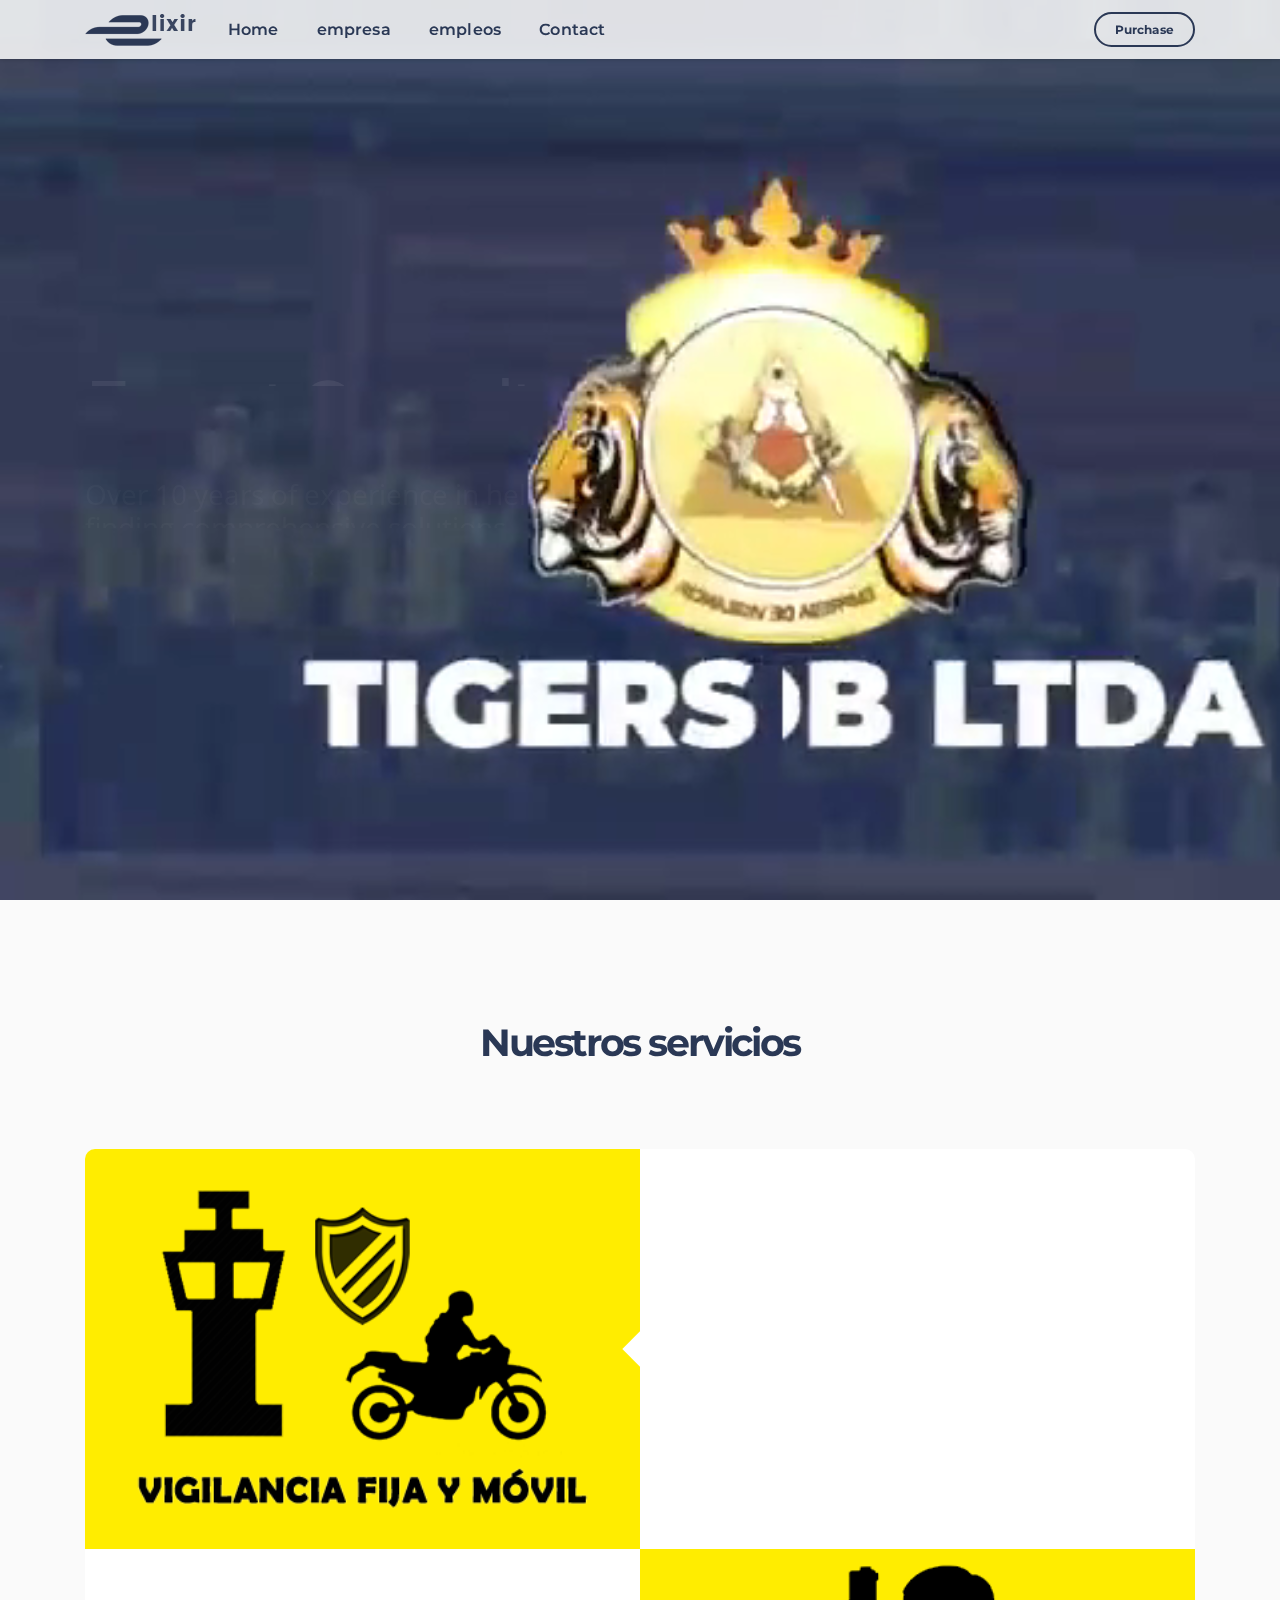
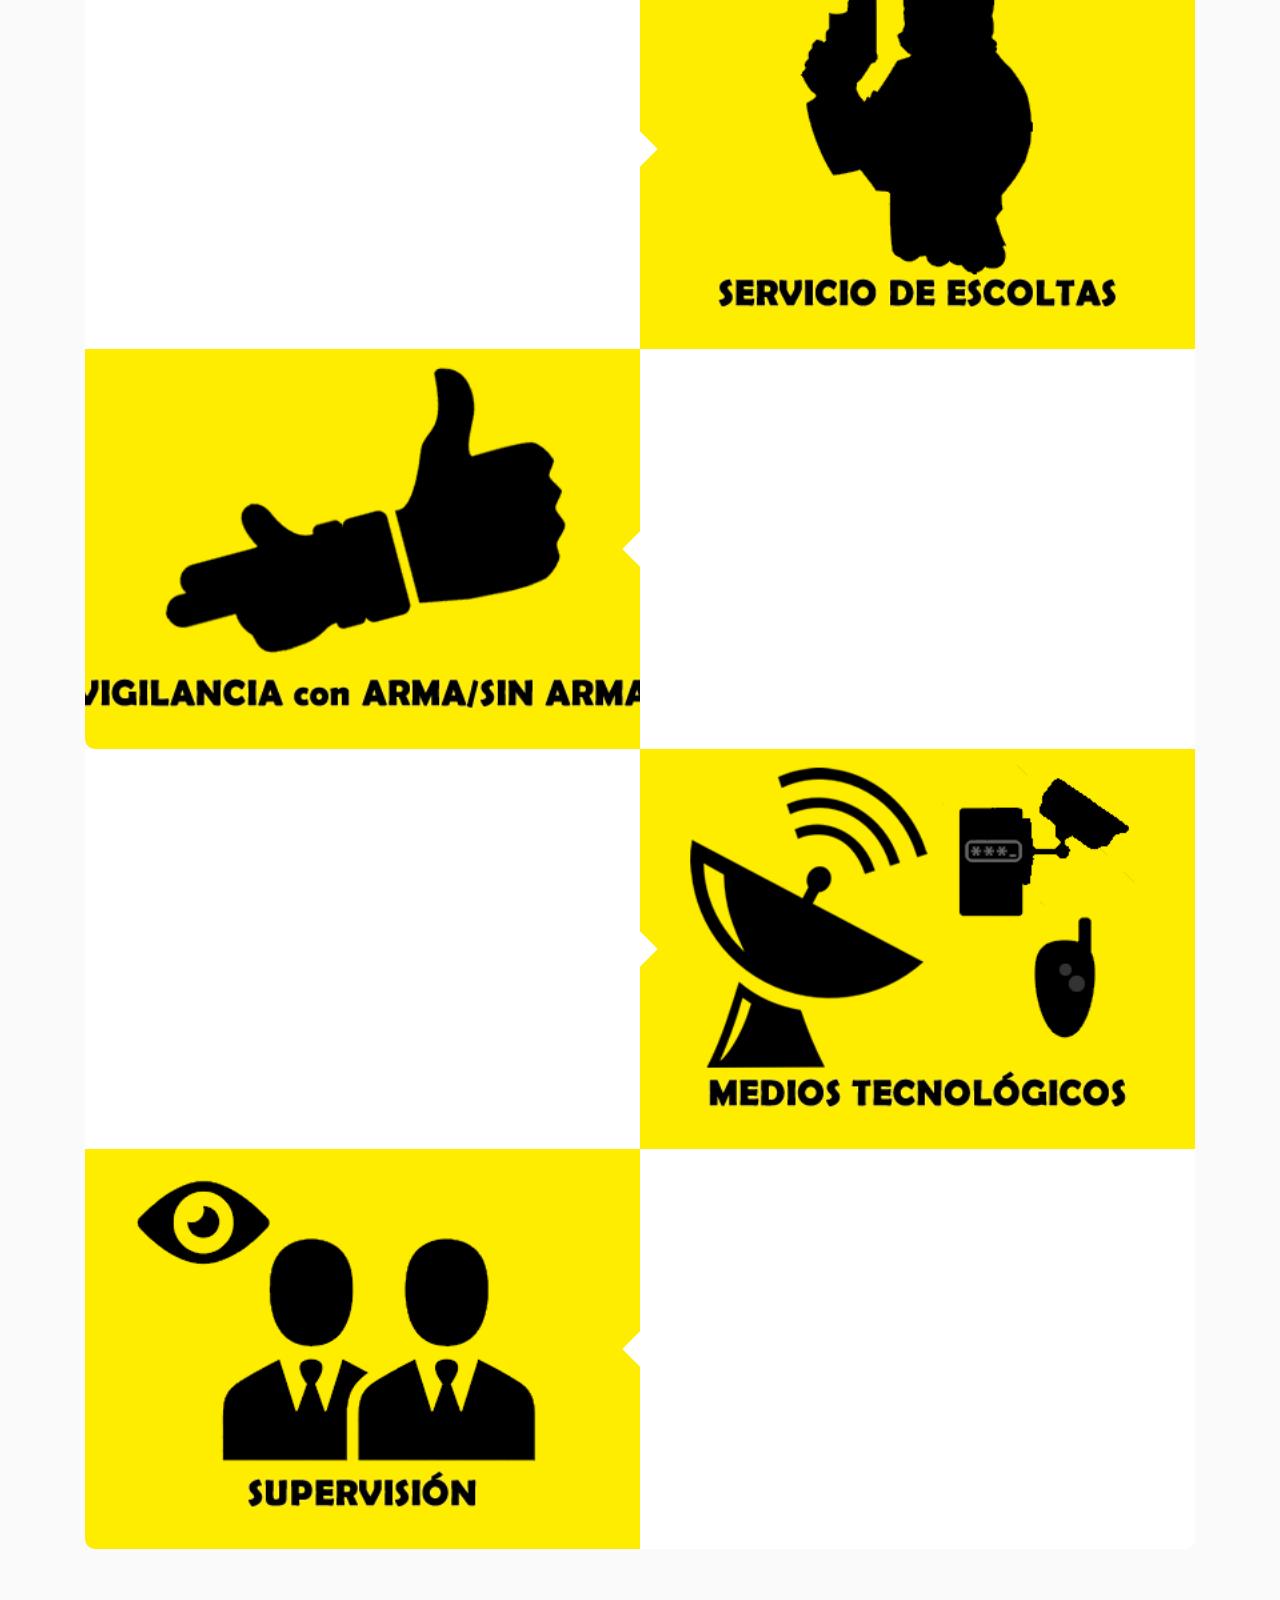
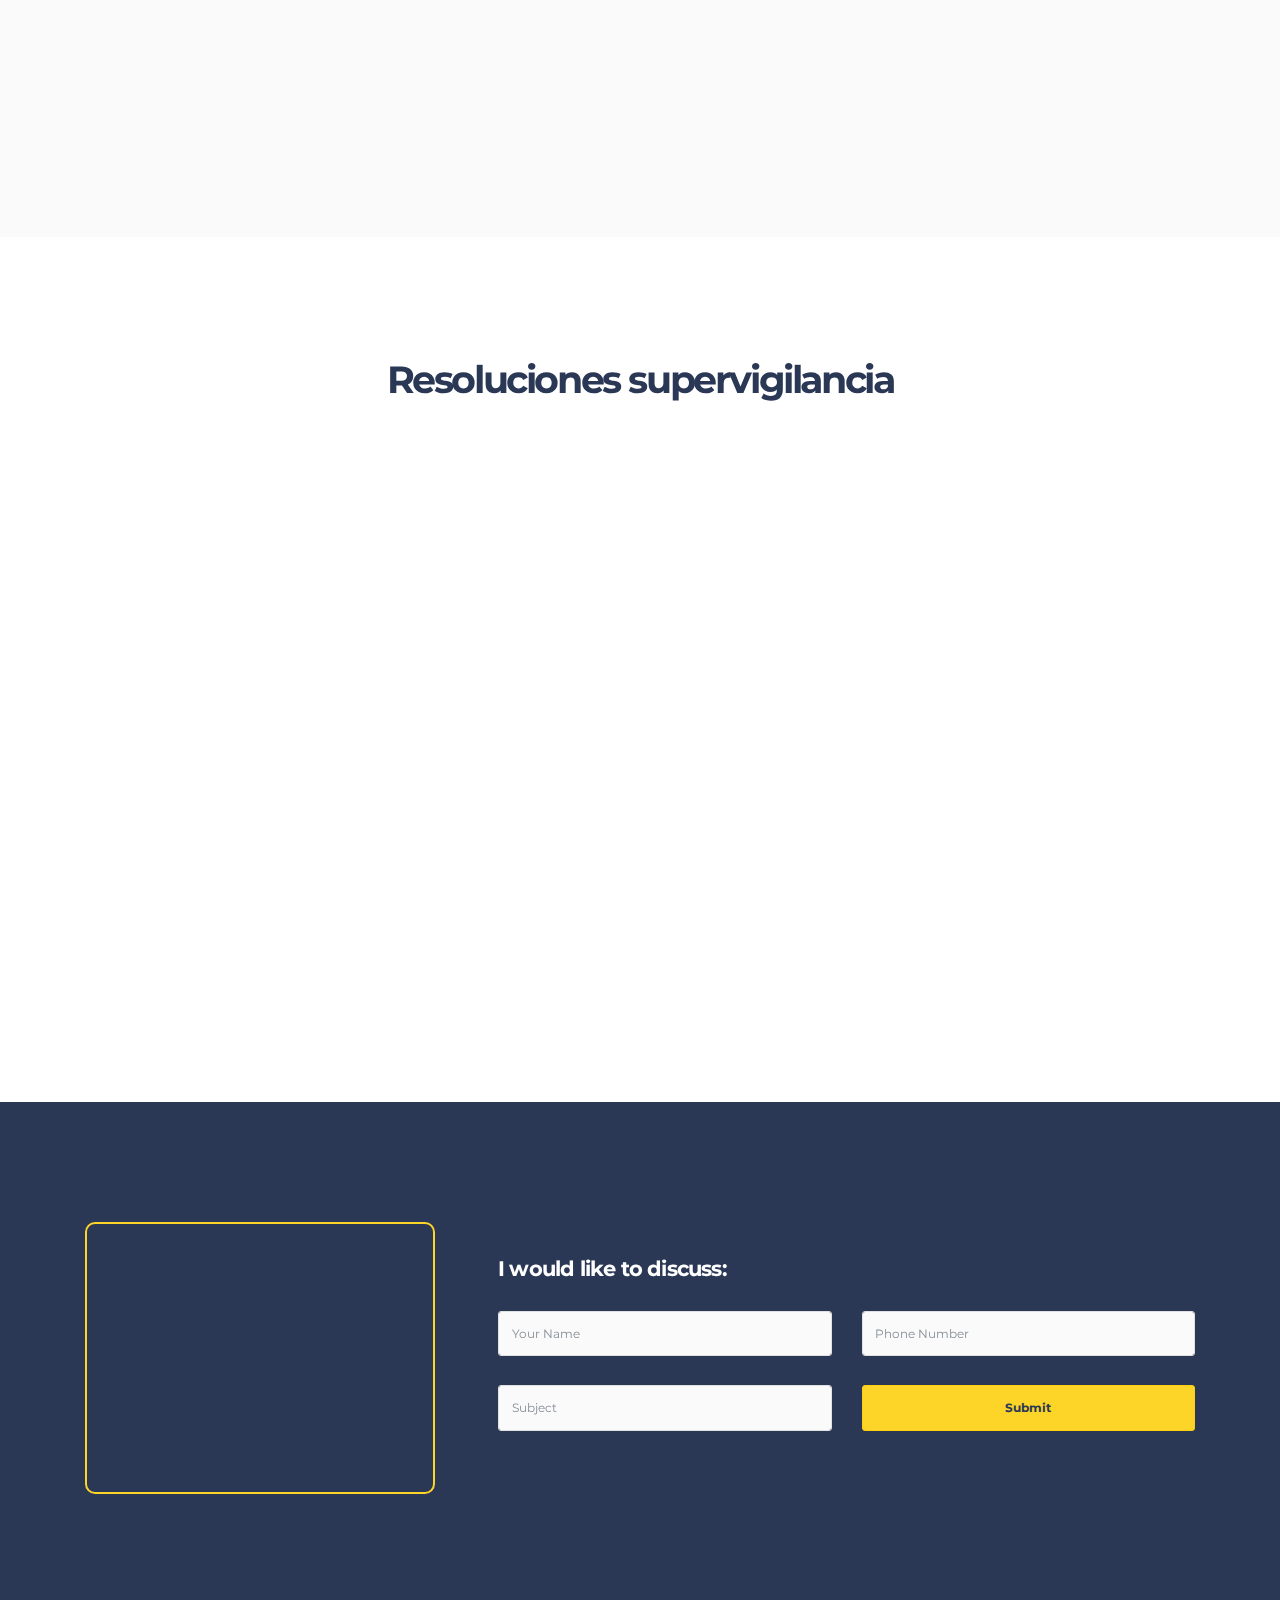
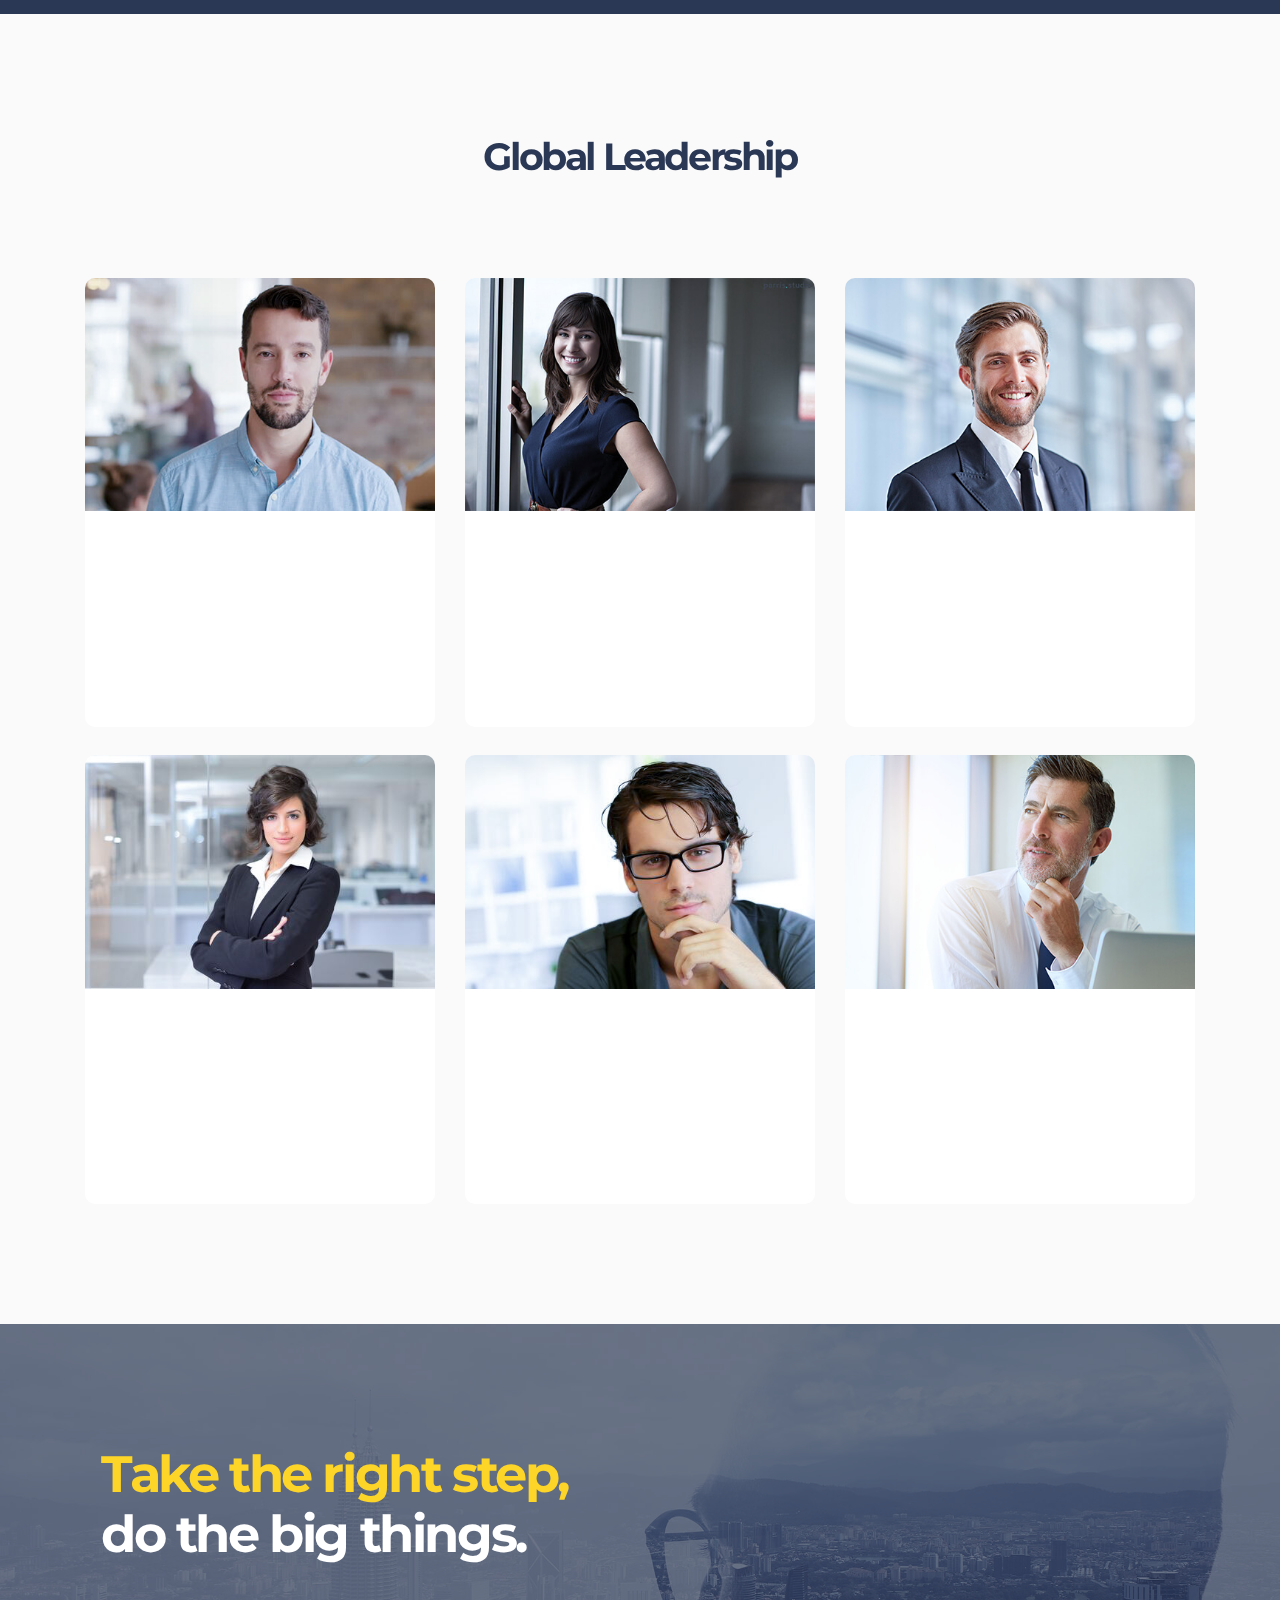
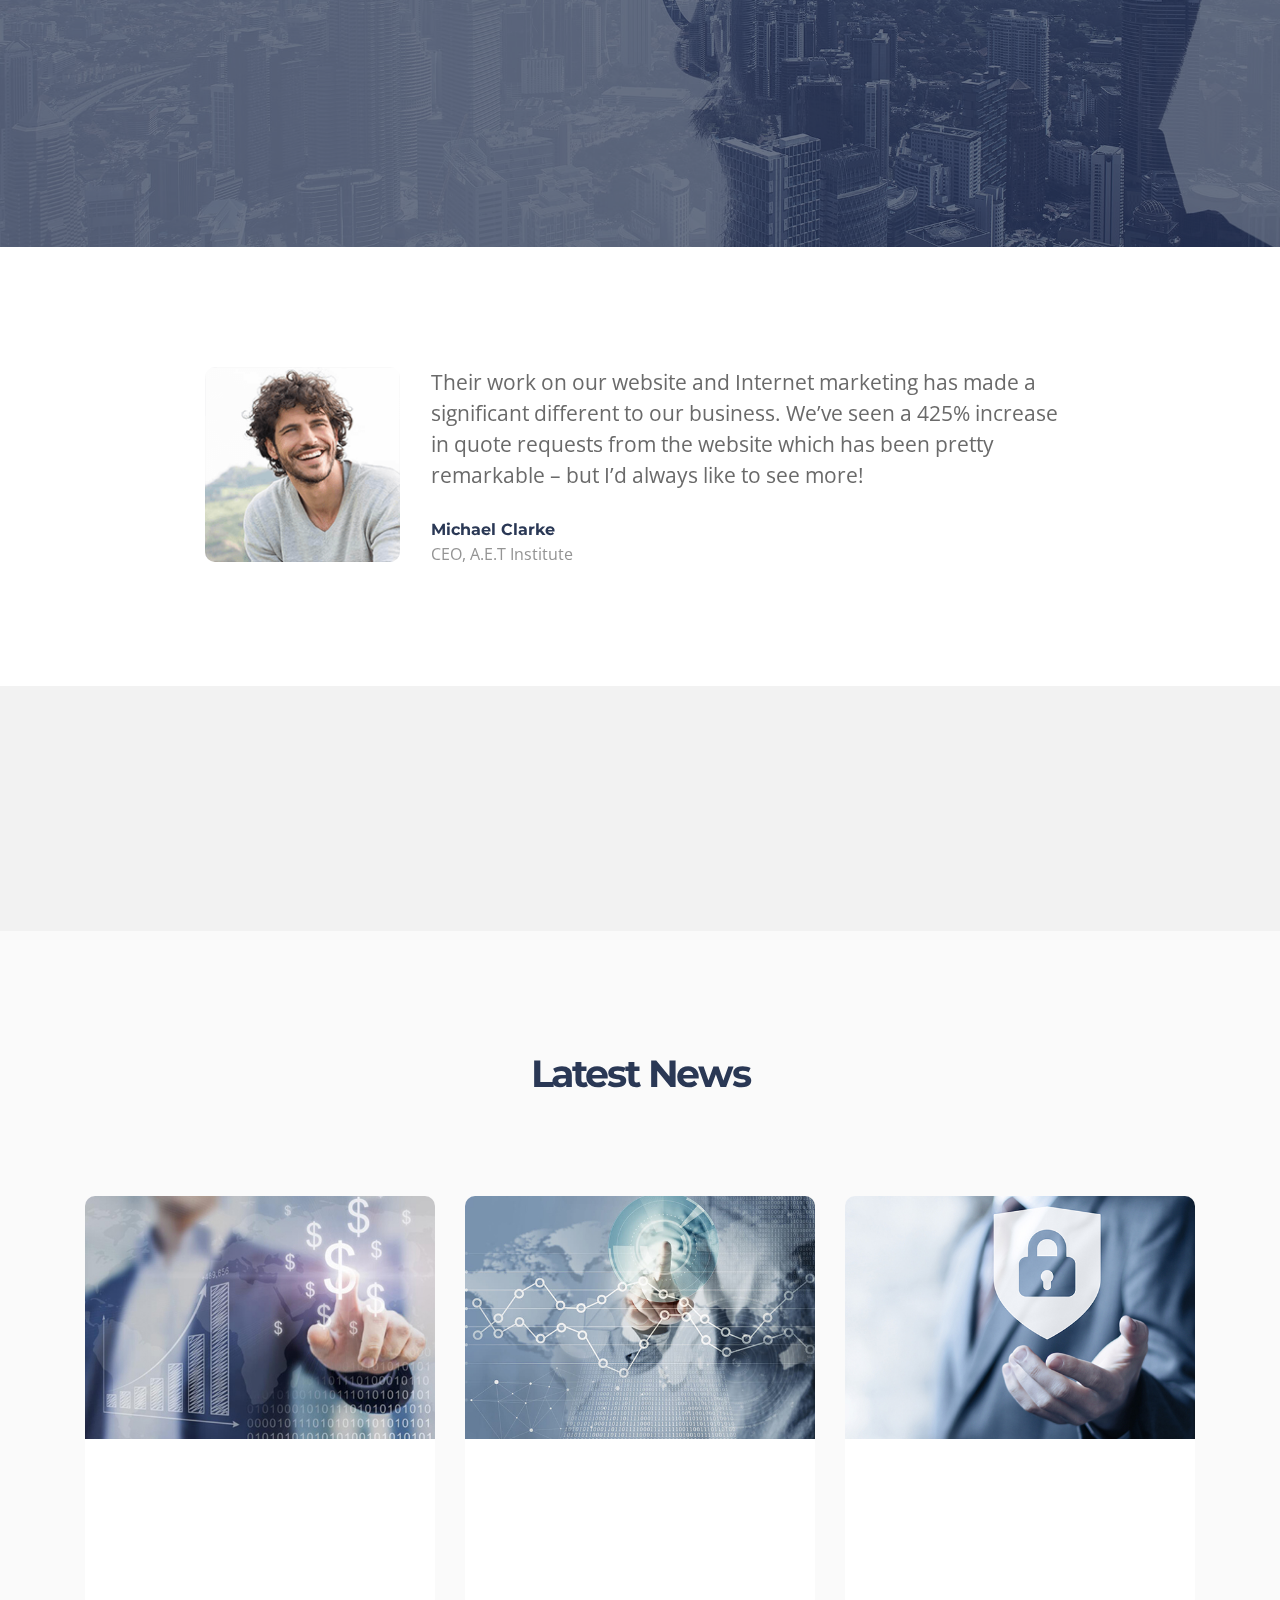
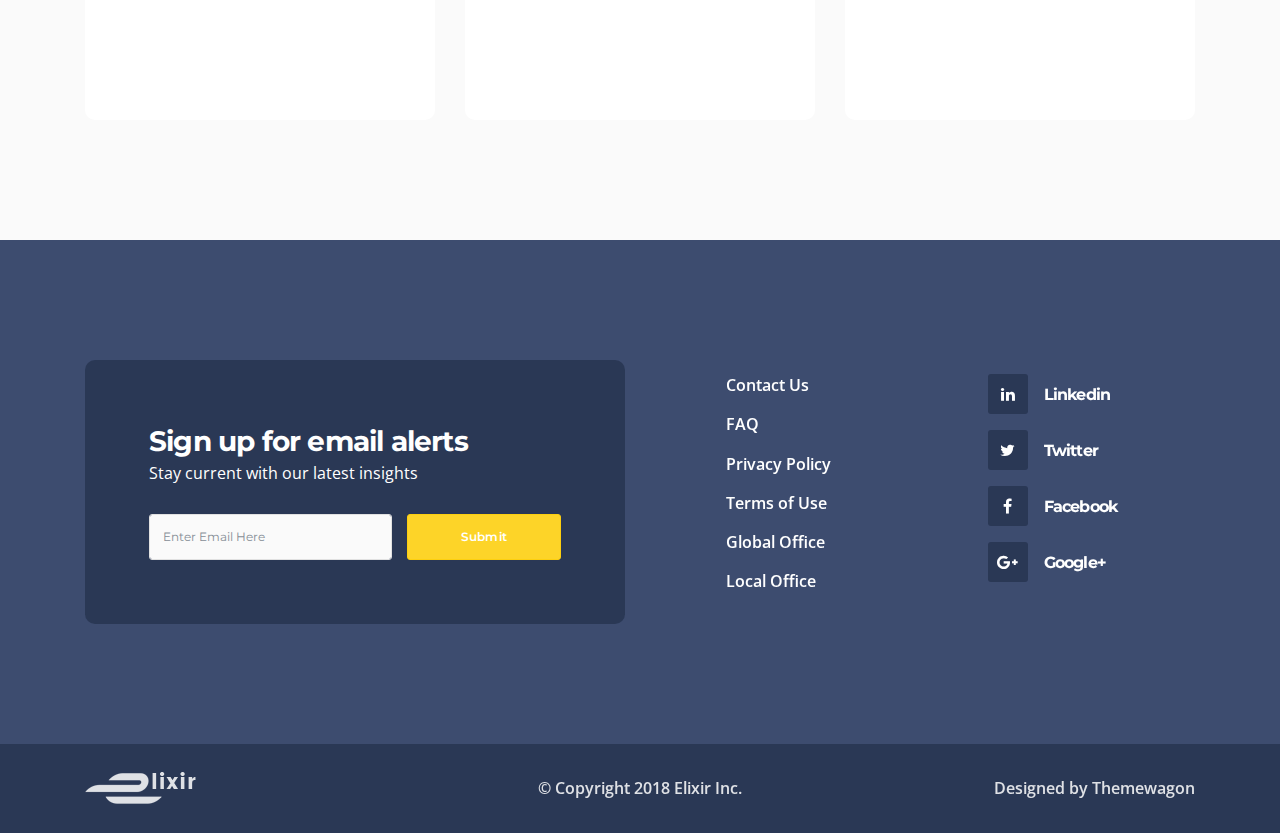
==== commit 55dfb712: "retirada la parte superior" ====
--- a/index.html
+++ b/index.html
@@ -57,21 +57,7 @@
         </div>
       </div>
     </div>
-    <section class="background-primary py-3 d-none d-sm-block">
-      <div class="container">
-        <div class="row align-items-center">
-          <div class="col-auto d-none d-lg-block"><span class="fa fa-map-marker color-warning fw-800 icon-position-fix"></span>
-            <p class="ml-2 mb-0 fs--1 d-inline color-white fw-700">1010 Avenue, New York, NY 10018 US. </p>
-          </div>
-          <div class="col-auto ml-md-auto order-md-2 d-none d-sm-block"><span class="fa fa-clock-o color-warning fw-800 icon-position-fix"></span>
-            <p class="ml-2 mb-0 fs--1 d-inline color-white fw-700">Mon-Sat, 8.00-18.00. Sunday CLOSED</p>
-          </div>
-          <div class="col-auto"><span class="fa fa-phone color-warning fw-800 icon-position-fix"></span><a class="ml-2 mb-0 fs--1 d-inline color-white fw-700" href="tel:2123865575">212 386 5575, 212 386 5576</a></div>
-        </div>
-        <!--/.row-->
-      </div>
-      <!--/.container-->
-    </section>
+   
     <div class="znav-white znav-container sticky-top navbar-elixir" id="znav-container">
       <div class="container">
         <nav class="navbar navbar-expand-lg">
